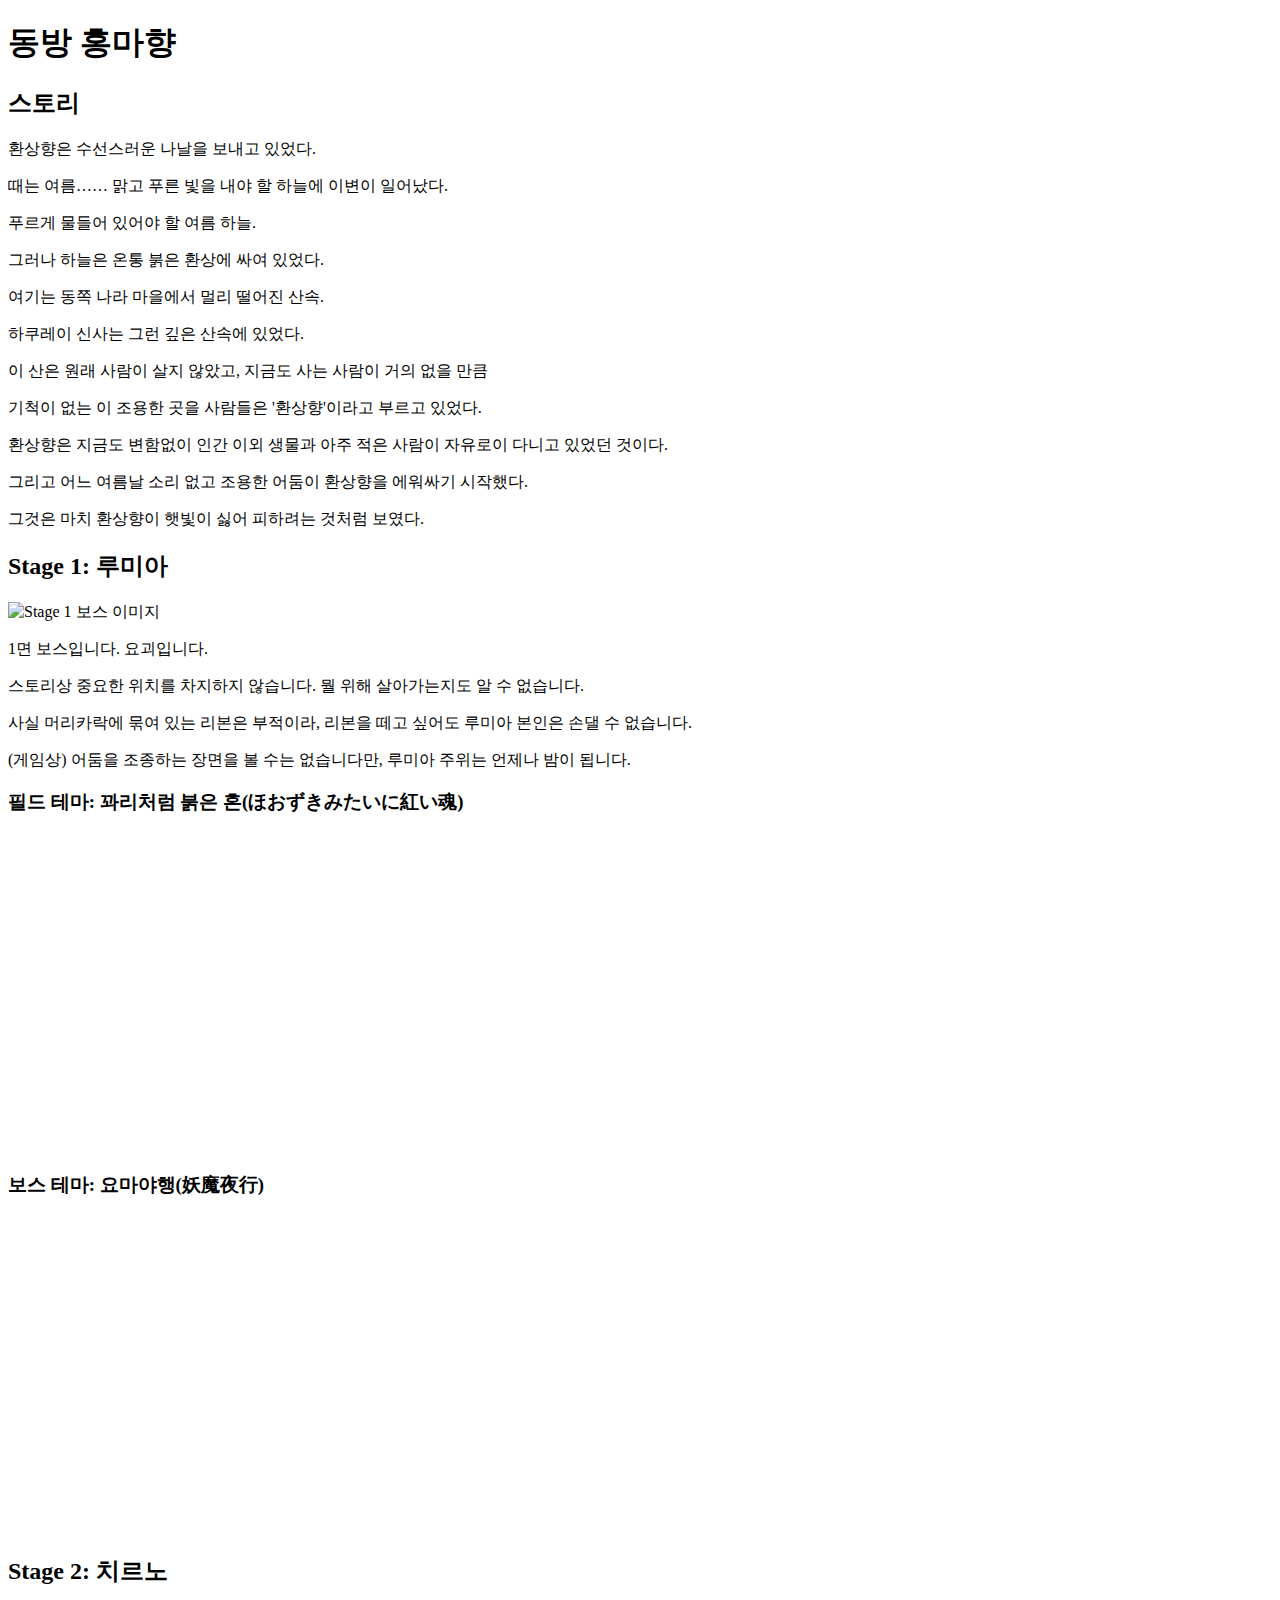
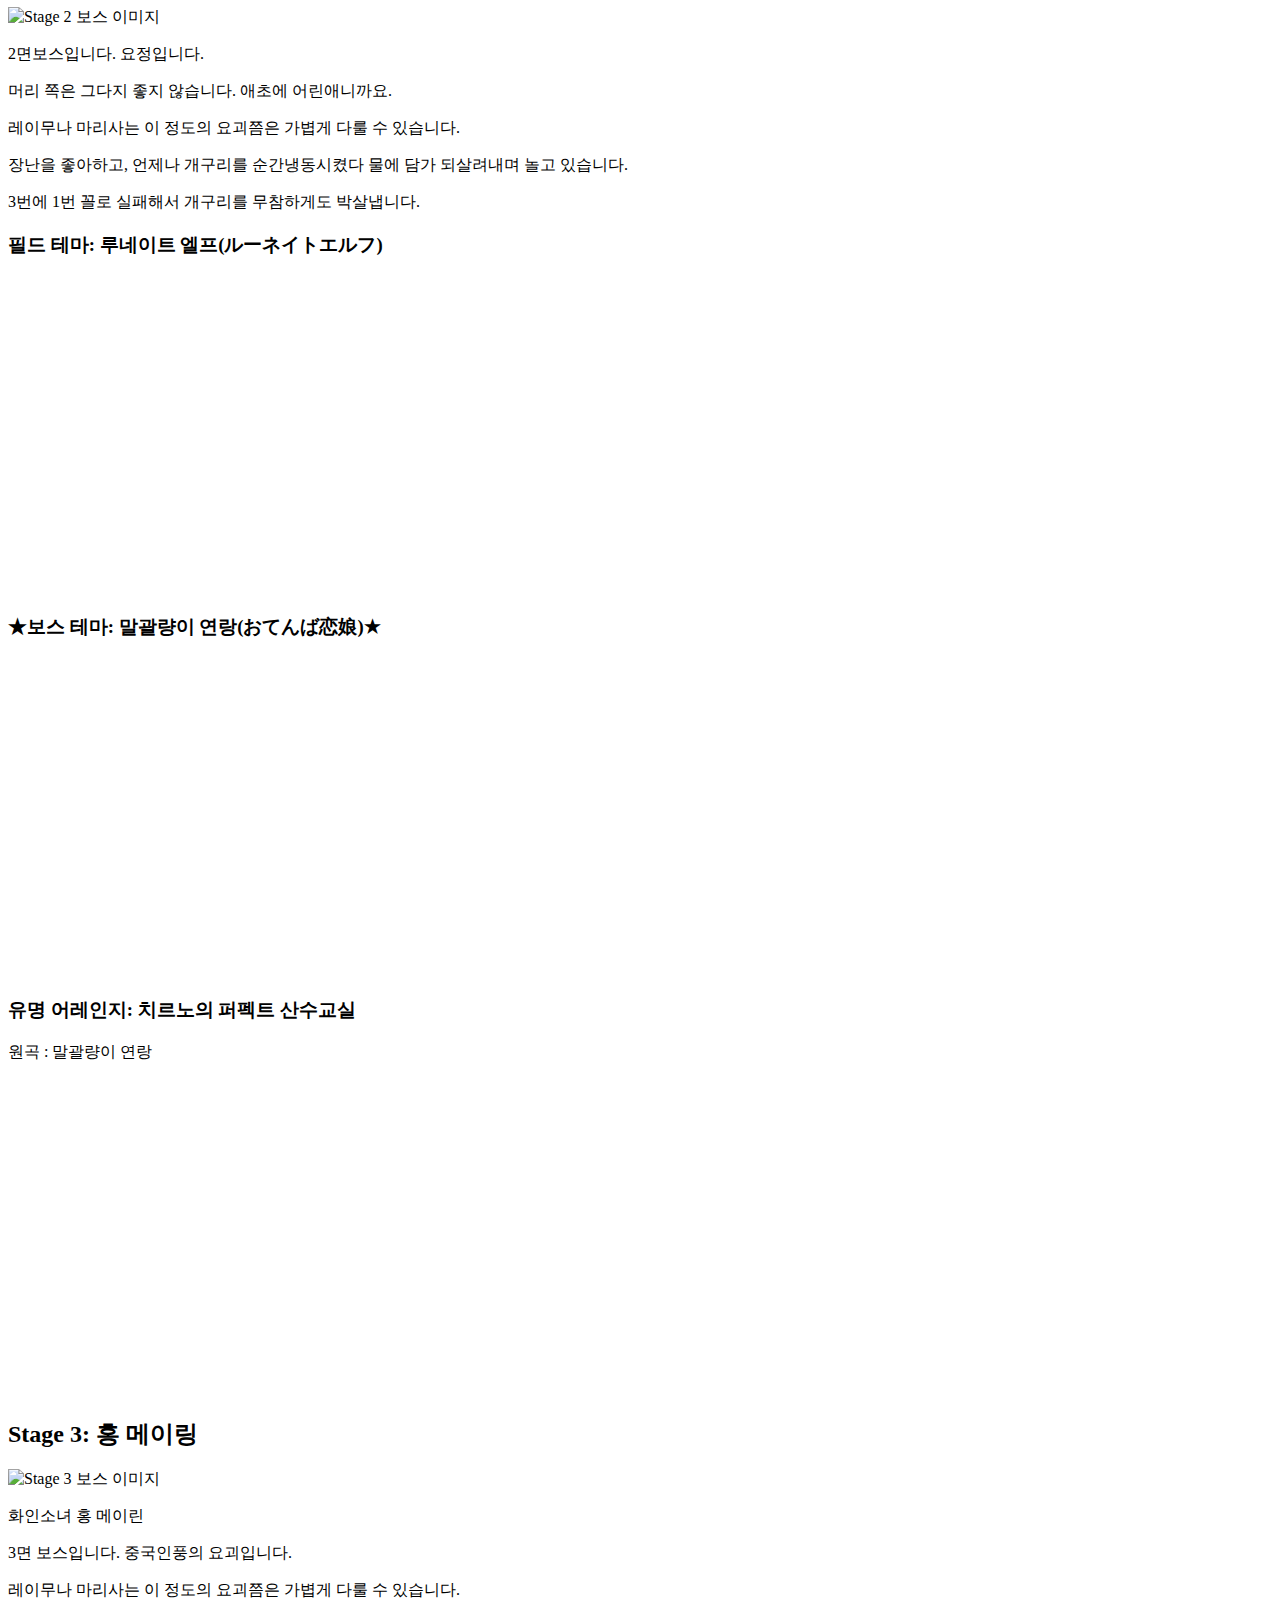
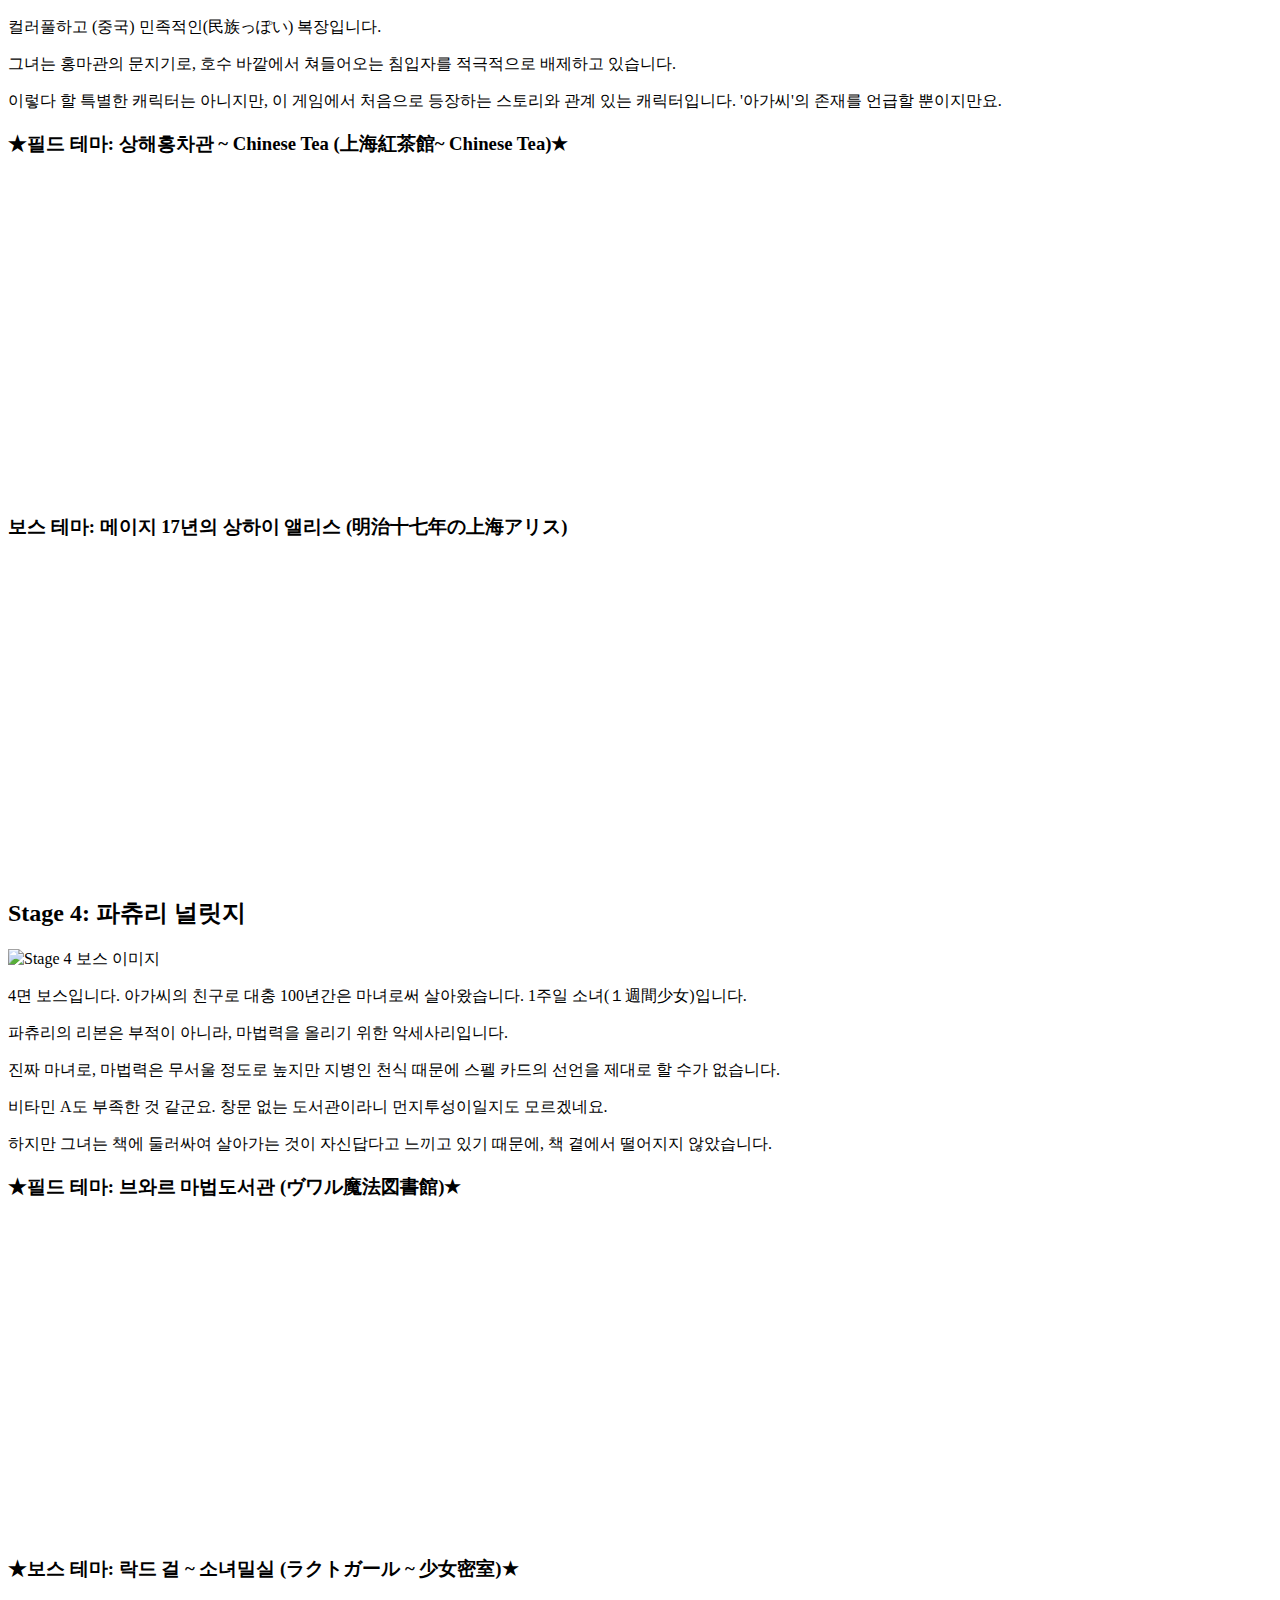
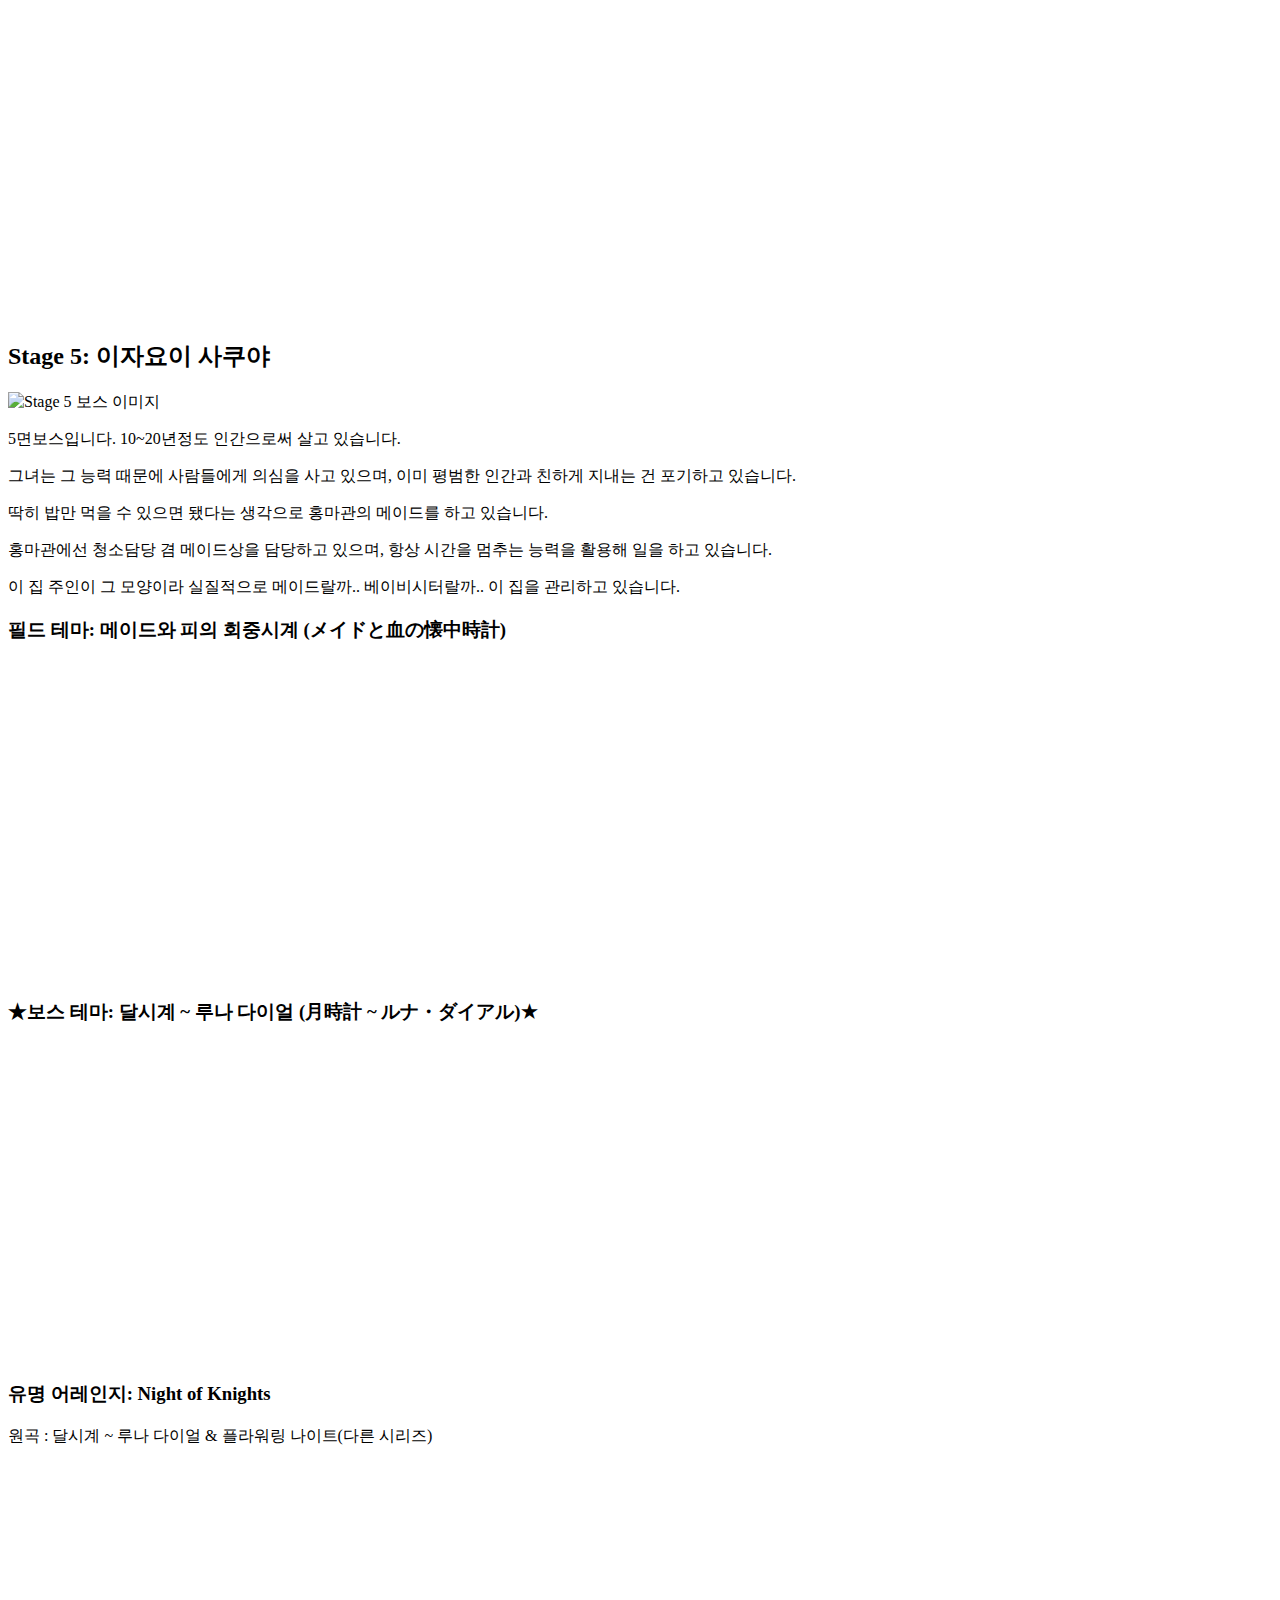
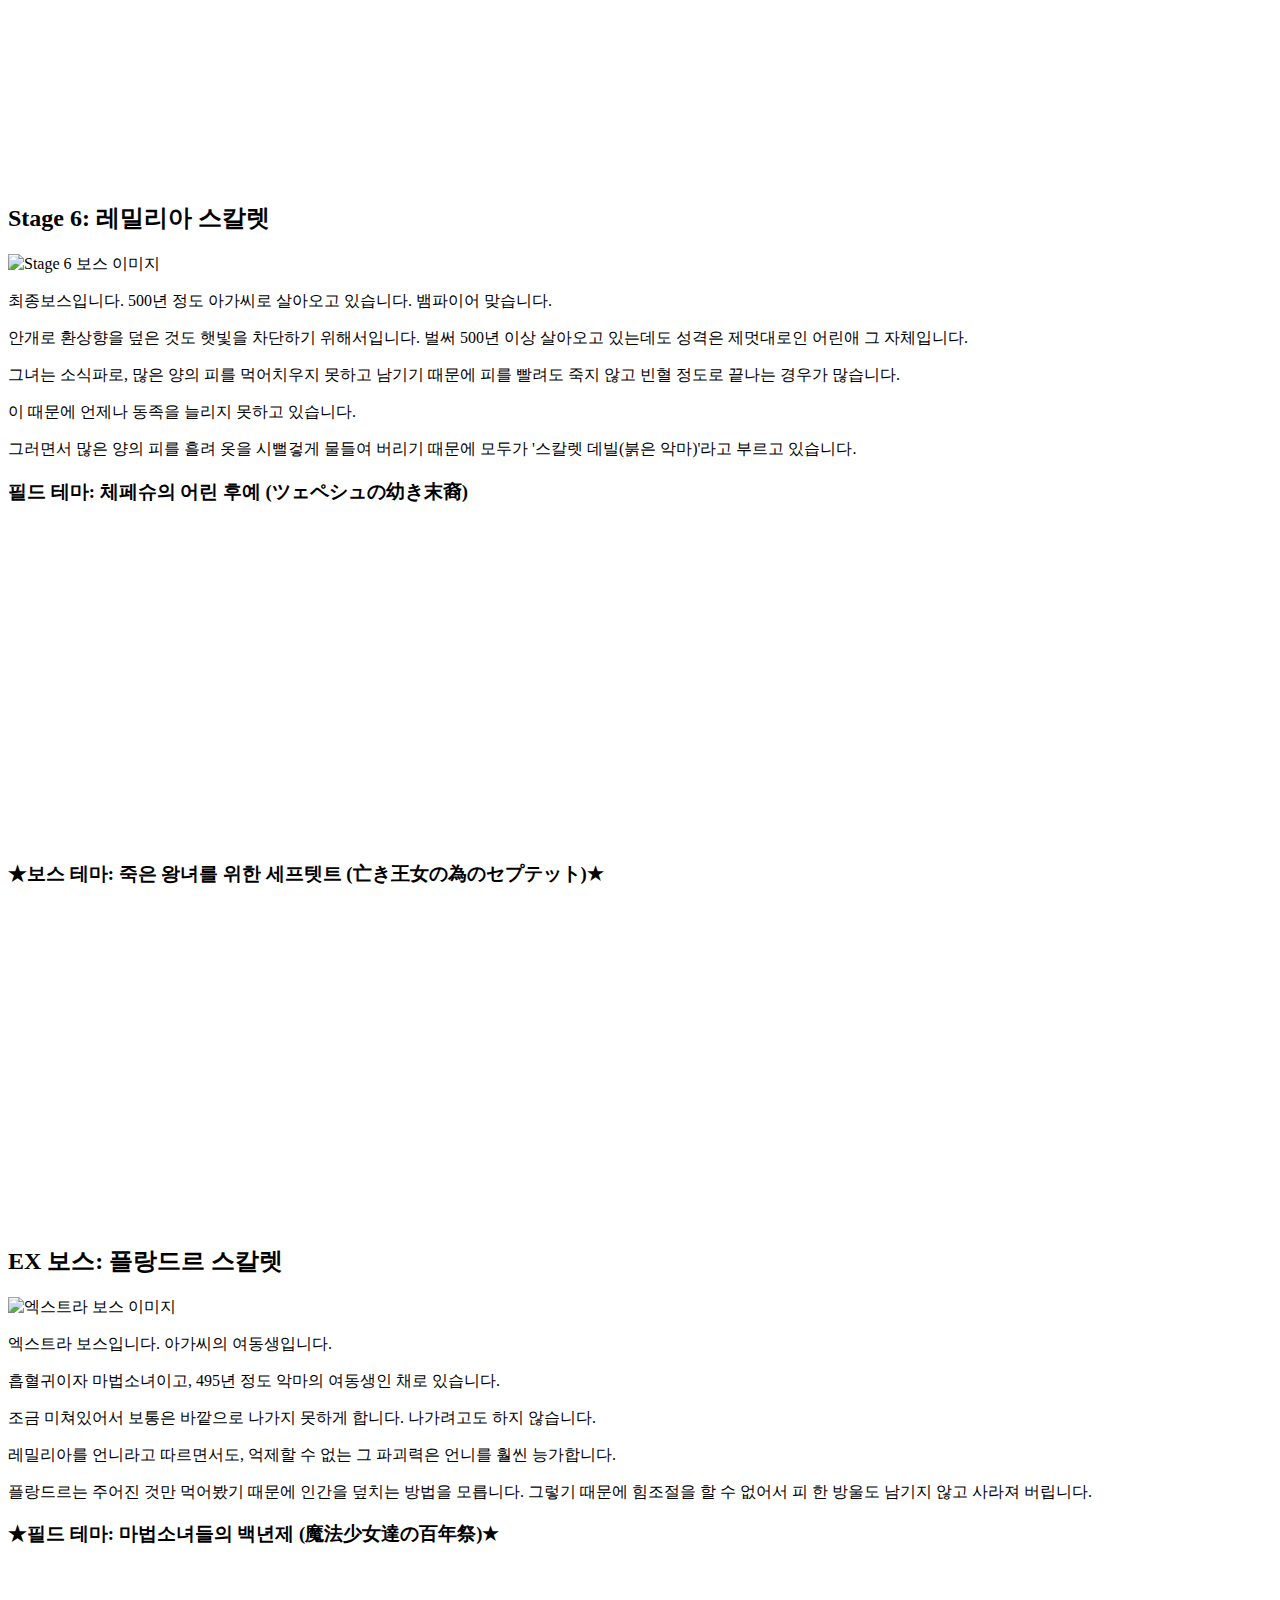
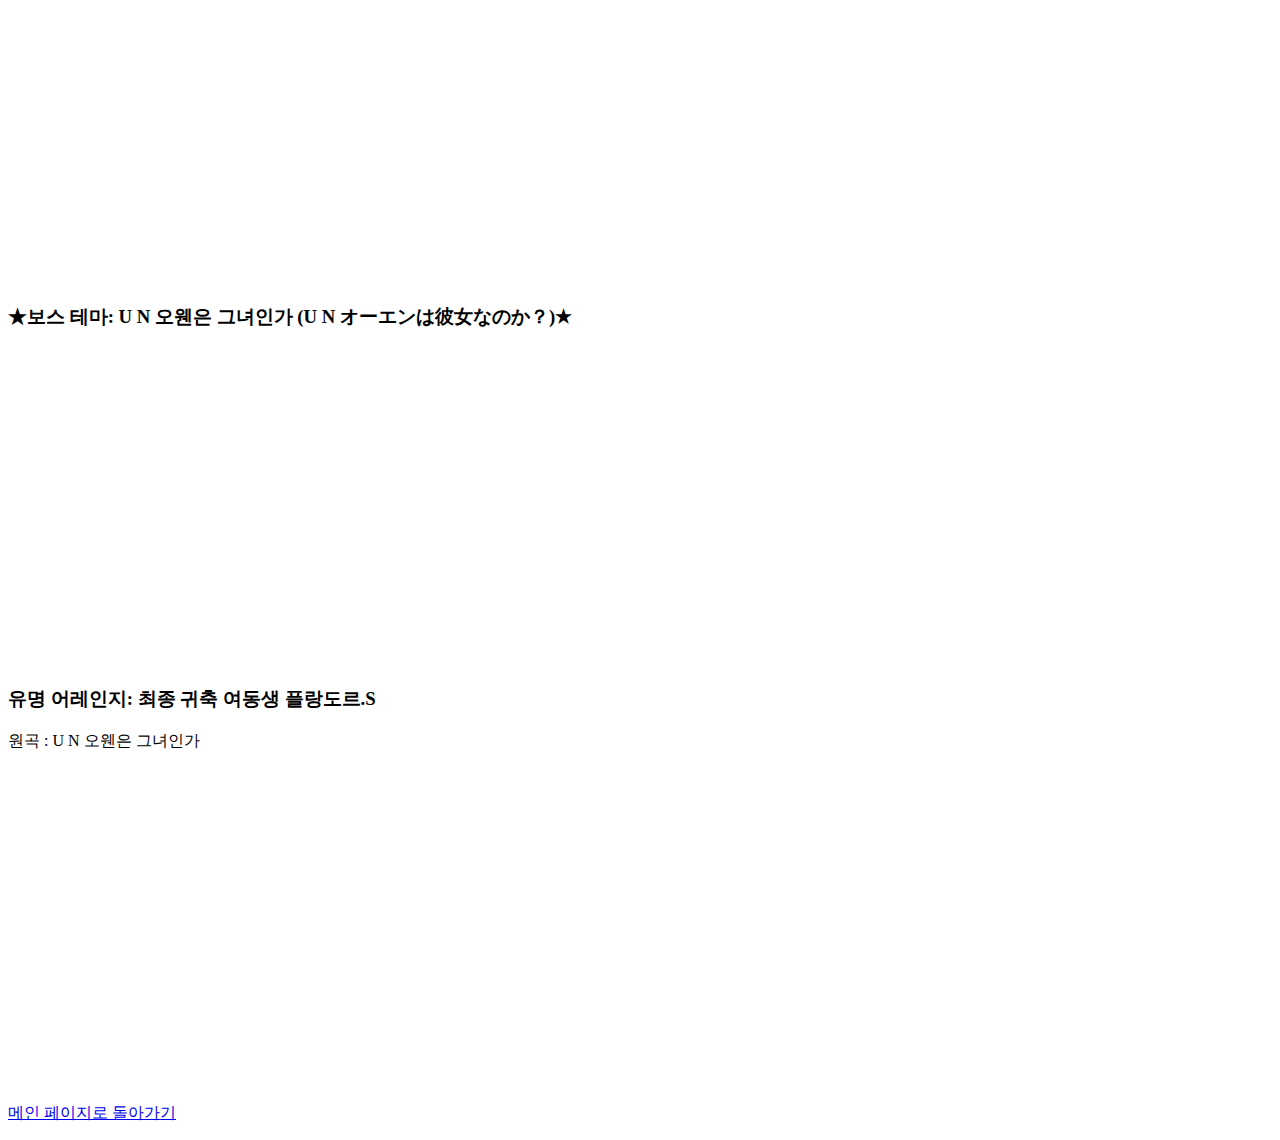
==== koumakyou.html @ b9afb9e7 "Add files via upload" ====
<!DOCTYPE html>
<html lang="en">

<head>
    <meta charset="UTF-8">
    <meta name="viewport" content="width=device-width, initial-scale=1.0">
    <title>동방 홍마향</title>
    <link rel="stylesheet" href="css/styles.css">
</head>

<body>
    <header>
        <h1>동방 홍마향</h1>
        <h2>스토리</h2>

        <p>환상향은 수선스러운 나날을 보내고 있었다.</p>
        <p>때는 여름…… 맑고 푸른 빛을 내야 할 하늘에 이변이 일어났다.</p>

        <p>푸르게 물들어 있어야 할 여름 하늘.</p>
        <p>그러나 하늘은 온통 붉은 환상에 싸여 있었다.</p>

        <p>여기는 동쪽 나라 마을에서 멀리 떨어진 산속.</p>
        <p>하쿠레이 신사는 그런 깊은 산속에 있었다.</p>

        <p>이 산은 원래 사람이 살지 않았고, 지금도 사는 사람이 거의 없을 만큼</p>
        <p>기척이 없는 이 조용한 곳을 사람들은 '환상향'이라고 부르고 있었다.</p>
        <p>환상향은 지금도 변함없이 인간 이외 생물과 아주 적은 사람이 자유로이 다니고 있었던 것이다.</p>

        <p>그리고 어느 여름날 소리 없고 조용한 어둠이 환상향을 에워싸기 시작했다.</p>
        <p>그것은 마치 환상향이 햇빛이 싫어 피하려는 것처럼 보였다.</p>

    </header>

    <main>
        <section class="stage">
            <h2>Stage 1: 루미아</h2>
            <img src="https://i.namu.wiki/i/iyrO9ly16Rt7S40Al_YtOZpcJdPgnrt2a3PyuW18oEs7rmo2998nv98sXax2JFC3wwIoSrJ6VqzP-00jygW69Q.webp"
                alt="Stage 1 보스 이미지" class="boss-image big">
            <p>1면 보스입니다. 요괴입니다.</p>
            <p>스토리상 중요한 위치를 차지하지 않습니다. 뭘 위해 살아가는지도 알 수 없습니다.</p>
            <p>사실 머리카락에 묶여 있는 리본은 부적이라, 리본을 떼고 싶어도 루미아 본인은 손댈 수 없습니다.</p>
            <p>(게임상) 어둠을 조종하는 장면을 볼 수는 없습니다만, 루미아 주위는 언제나 밤이 됩니다.</p>
            <h3>필드 테마: 꽈리처럼 붉은 혼(ほおずきみたいに紅い魂)</h3>
            <iframe width="560" height="315" src="https://www.youtube.com/embed/8rwopP3T3Ek?si=T8kAgIY7myQLnzCR"
                frameborder="0" allowfullscreen></iframe>

            <h3>보스 테마: 요마야행(妖魔夜行)</h3>
            <iframe width="560" height="315" src="https://www.youtube.com/embed/k-lniUPgtvM?si=zq0af4tVGo5C0vB6"
                frameborder="0" allowfullscreen></iframe>
        </section>

        <section class="stage">
            <h2>Stage 2: 치르노</h2>
            <img src="https://i.namu.wiki/i/S3Vk7hIRfxeaYV7eVAuGaZINbfvsu00w4ZQKrCRbov1H3MOFHRcLV4B2s6jnZ-ShRhBaY6qZcXhQ0o5PPqNIiJ1XdiZo-RcmBtg4OkZV8vmJ1k9ha_eqI5j2MBMkUQHpAM41fXvKuvA9FMM1QfPfmg.webp"
                alt="Stage 2 보스 이미지" class="boss-image medium">
            <p>2면보스입니다. 요정입니다.</p>
            <p>머리 쪽은 그다지 좋지 않습니다. 애초에 어린애니까요. </p>
            <p>레이무나 마리사는 이 정도의 요괴쯤은 가볍게 다룰 수 있습니다. </p>
            <p>장난을 좋아하고, 언제나 개구리를 순간냉동시켰다 물에 담가 되살려내며 놀고 있습니다.</p>
            <p>3번에 1번 꼴로 실패해서 개구리를 무참하게도 박살냅니다.</p>
            <h3>필드 테마: 루네이트 엘프(ルーネイトエルフ)</h3>
            <iframe width="560" height="315" src="https://www.youtube.com/embed/VASzYTyitRk?si=4CtsAHcwWuoGOlyi"
                frameborder="0" allowfullscreen></iframe>

            <h3 class="recommand">★보스 테마: 말괄량이 연랑(おてんば恋娘)★</h3>
            <iframe width="560" height="315" src="https://www.youtube.com/embed/erAZNfr440A?si=EDDyHfWkRXmmey1I"
                frameborder="0" allowfullscreen></iframe>

            <h3>유명 어레인지: 치르노의 퍼펙트 산수교실</h3>
            <p>원곡 : 말괄량이 연랑</p>
            <iframe width="560" height="315" src="https://www.youtube.com/embed/V_bQNPG2OyE?si=A26rMhE6xKoFjcT2"
                frameborder="0" allowfullscreen></iframe>
        </section>

        <section class="stage">
            <h2>Stage 3: 홍 메이링</h2>
            <img src="https://i.namu.wiki/i/PBloZnkRBKTuR6B8kclA5axsv0fEo7XoDTu93iSED7Kch-kes8PGf76aTNUowyjc0CEpeBsfWlKBQY-SpeNNS3QmtxyXvz08PbGAmSJ_yJ1lJtfGdazwSAcMF3H8ZT1hIm0bjV7CCsjJSoDoQpOxqQ.webp"
                alt="Stage 3 보스 이미지" class="boss-image small">
            <p>화인소녀 홍 메이린</p>
            <p>3면 보스입니다. 중국인풍의 요괴입니다. </p>
            <p>레이무나 마리사는 이 정도의 요괴쯤은 가볍게 다룰 수 있습니다. </p>
            <p>컬러풀하고 (중국) 민족적인(民族っぽい) 복장입니다. </p>
            <p>그녀는 홍마관의 문지기로, 호수 바깥에서 쳐들어오는 침입자를 적극적으로 배제하고 있습니다. </p>
            <p>이렇다 할 특별한 캐릭터는 아니지만, 이 게임에서 처음으로 등장하는 스토리와 관계 있는 캐릭터입니다. '아가씨'의 존재를 언급할 뿐이지만요.</p>

            <h3 class="recommand">★필드 테마: 상해홍차관 ~ Chinese Tea (上海紅茶館~ Chinese Tea)★</h3>
            <iframe width="560" height="315" src="https://www.youtube.com/embed/OYuJd6nmVqA?si=9CL_k-oU9Vhw-n-3"
                frameborder="0" allowfullscreen></iframe>

            <h3>보스 테마: 메이지 17년의 상하이 앨리스 (明治十七年の上海アリス)</h3>
            <iframe width="560" height="315" src="https://www.youtube.com/embed/2NRg1kFjl4o?si=SXfOJMnKnWUmBDYq"
                frameborder="0" allowfullscreen></iframe>
        </section>

        <section class="stage">
            <h2>Stage 4: 파츄리 널릿지</h2>
            <img src="https://i.namu.wiki/i/kenlxntyW_eclSkVFicm8tH2nKXUCCJc4anuPV2yEFFNQiTKKtDRFldeoWPOGa2OGKnPDsdtVcqiIkwH_EIVEQevCBO5oLTHkdDT-sYfXB1Pxp_7EPFW06dyqjYV7QgKr79-jStGCah4tpKqJt-TQA.webp"
                alt="Stage 4 보스 이미지" class="boss-image small">
            <p>4면 보스입니다. 아가씨의 친구로 대충 100년간은 마녀로써 살아왔습니다. 1주일 소녀(１週間少女)입니다.</p>
            <p>파츄리의 리본은 부적이 아니라, 마법력을 올리기 위한 악세사리입니다.</p>
            <p>진짜 마녀로, 마법력은 무서울 정도로 높지만 지병인 천식 때문에 스펠 카드의 선언을 제대로 할 수가 없습니다. </p>
            <p>비타민 A도 부족한 것 같군요. 창문 없는 도서관이라니 먼지투성이일지도 모르겠네요. </p>
            <p>하지만 그녀는 책에 둘러싸여 살아가는 것이 자신답다고 느끼고 있기 때문에, 책 곁에서 떨어지지 않았습니다.</p>

            <h3 class="recommand">★필드 테마: 브와르 마법도서관 (ヴワル魔法図書館)★</h3>
            <iframe width="560" height="315" src="https://www.youtube.com/embed/O858efqObCQ?si=d-6KReIH15oAeYkm"
                frameborder="0" allowfullscreen></iframe>

            <h3 class="recommand">★보스 테마: 락드 걸 ~ 소녀밀실 (ラクトガール ~ 少女密室)★</h3>
            <iframe width="560" height="315" src="https://www.youtube.com/embed/RznDNCCo35w?si=m_yOR_KCTaRYUijx"
                frameborder="0" allowfullscreen></iframe>
        </section>

        <section class="stage">
            <h2>Stage 5: 이자요이 사쿠야</h2>
            <img src="https://i.namu.wiki/i/_1BpkR-25lDLgg7Qb6CmedoYcyMqSZs9_k0FsTeQ1hEDAnx5WEg8SZo-WegQrK3_qS60Wi-dFRPZ7CxM10ADDO55pwmySk3QaGpKDM5VOe_xpNThXLoaEVGH6yTWDddLyg-6IAXfIfkK29TsKowoNQ.webp"
                alt="Stage 5 보스 이미지" class="boss-image small">
            <p>5면보스입니다. 10~20년정도 인간으로써 살고 있습니다.</p>
            <p>그녀는 그 능력 때문에 사람들에게 의심을 사고 있으며, 이미 평범한 인간과 친하게 지내는 건 포기하고 있습니다. </p>
            <p>딱히 밥만 먹을 수 있으면 됐다는 생각으로 홍마관의 메이드를 하고 있습니다.</p>
            <p>홍마관에선 청소담당 겸 메이드상을 담당하고 있으며, 항상 시간을 멈추는 능력을 활용해 일을 하고 있습니다. </p>
            <p>이 집 주인이 그 모양이라 실질적으로 메이드랄까.. 베이비시터랄까.. 이 집을 관리하고 있습니다.</p>

            <h3>필드 테마: 메이드와 피의 회중시계 (メイドと血の懐中時計)</h3>
            <iframe width="560" height="315" src="https://www.youtube.com/embed/Y2wlmTZRcjM?si=Eg6CdgZKhOocuKzj"
                frameborder="0" allowfullscreen></iframe>

            <h3 class="recommand">★보스 테마: 달시계 ~ 루나 다이얼 (月時計 ~ ルナ・ダイアル)★</h3>
            <iframe width="560" height="315" src="https://www.youtube.com/embed/-liqByURBHc?si=6Pn09gEG13AQ1Q3_"
                frameborder="0" allowfullscreen></iframe>

            <h3>유명 어레인지: Night of Knights</h3>
            <p>원곡 : 달시계 ~ 루나 다이얼 & 플라워링 나이트(다른 시리즈)</p>
            <iframe width="560" height="315" src="https://www.youtube.com/embed/vS_a8Edde8k?si=EPOrFzupYF_RsjHG"
                frameborder="0" allowfullscreen></iframe>
        </section>

        <section class="stage">
            <h2>Stage 6: 레밀리아 스칼렛</h2>
            <img src="https://i.namu.wiki/i/iZ7LWKVDFTphkhO7q_piwLO7asgclOOGpa1iBZsepFrBwcS__EDHSvmQ5Rdx20cda20HShXB9iOhLofO7UYikPTCa0-D31lCC7PAYdEa5swMJxlR90BddUaJmaWQKmoX7le2hIVFyQPVXMk234USJw.webp"
                alt="Stage 6 보스 이미지" class="boss-image small">
            <p>최종보스입니다. 500년 정도 아가씨로 살아오고 있습니다. 뱀파이어 맞습니다. </p>
            <p>안개로 환상향을 덮은 것도 햇빛을 차단하기 위해서입니다. 벌써 500년 이상 살아오고 있는데도 성격은 제멋대로인 어린애 그 자체입니다. </p>
            <p>그녀는 소식파로, 많은 양의 피를 먹어치우지 못하고 남기기 때문에 피를 빨려도 죽지 않고 빈혈 정도로 끝나는 경우가 많습니다.</p>
            <p>이 때문에 언제나 동족을 늘리지 못하고 있습니다.</p>
            <p>그러면서 많은 양의 피를 흘려 옷을 시뻘겋게 물들여 버리기 때문에 모두가 '스칼렛 데빌(붉은 악마)'라고 부르고 있습니다. </p>

            <h3>필드 테마: 체페슈의 어린 후예 (ツェペシュの幼き末裔)</h3>
            <iframe width="560" height="315" src="https://www.youtube.com/embed/2SIVQ6sKPSA?si=t53Ll_hWIUjy0pCj"
                frameborder="0" allowfullscreen></iframe>

            <h3 class="recommand">★보스 테마: 죽은 왕녀를 위한 세프텟트 (亡き王女の為のセプテット)★</h3>
            <iframe width="560" height="315" src="https://www.youtube.com/embed/fxT2uv8nlV4?si=2p6Cz0uB-XXgnzLm"
                frameborder="0" allowfullscreen></iframe>
        </section>

        <section class="stage">
            <h2>EX 보스: 플랑드르 스칼렛</h2>
            <img src="https://i.namu.wiki/i/jTsjRBG8fLkhok8hpu2GQXsWpx6MpT902PT6CMxzL1uYK0rj9Wc_VHauf8wSG-bnsjG7ro2N6ej8UBz6Cpp6hHo_k_kWPYnHoU-ob4qdgoNz8G65zaDvwY2zrtv3YAE9MCLDASWFWHrWFxeK87Vb7Q.webp"
                alt="엑스트라 보스 이미지" class="boss-image small">
            <p>엑스트라 보스입니다. 아가씨의 여동생입니다. </p>
            <p>흡혈귀이자 마법소녀이고, 495년 정도 악마의 여동생인 채로 있습니다.</p>
            <p>조금 미쳐있어서 보통은 바깥으로 나가지 못하게 합니다. 나가려고도 하지 않습니다.</p>
            <p>레밀리아를 언니라고 따르면서도, 억제할 수 없는 그 파괴력은 언니를 훨씬 능가합니다.</p>
            <p>플랑드르는 주어진 것만 먹어봤기 때문에 인간을 덮치는 방법을 모릅니다. 그렇기 때문에 힘조절을 할 수 없어서 피 한 방울도 남기지 않고 사라져 버립니다. </p>

            <h3 class="recommand">★필드 테마: 마법소녀들의 백년제 (魔法少女達の百年祭)★</h3>
            <iframe width="560" height="315" src="https://www.youtube.com/embed/niYl5qKtoCA?si=775uCnisx606Kl-g"
                frameborder="0" allowfullscreen></iframe>

            <h3 class="recommand">★보스 테마: U N 오웬은 그녀인가 (U N オーエンは彼女なのか？)★</h3>
            <iframe width="560" height="315" src="https://www.youtube.com/embed/jGrgZmu36MA?si=FFdRaQrHd5Pasklf"
                frameborder="0" allowfullscreen></iframe>

            <h3>유명 어레인지: 최종 귀축 여동생 플랑도르.S</h3>
            <p>원곡 : U N 오웬은 그녀인가</p>
            <iframe width="560" height="315" src="https://www.youtube.com/embed/DGAFUiIvgK0?si=ZlVdQmhjOeWxeSRR"
                frameborder="0" allowfullscreen></iframe>
        </section>
    </main>

    <footer>
        <p><a href="index.html">메인 페이지로 돌아가기</a></p>
    </footer>
</body>

</html>
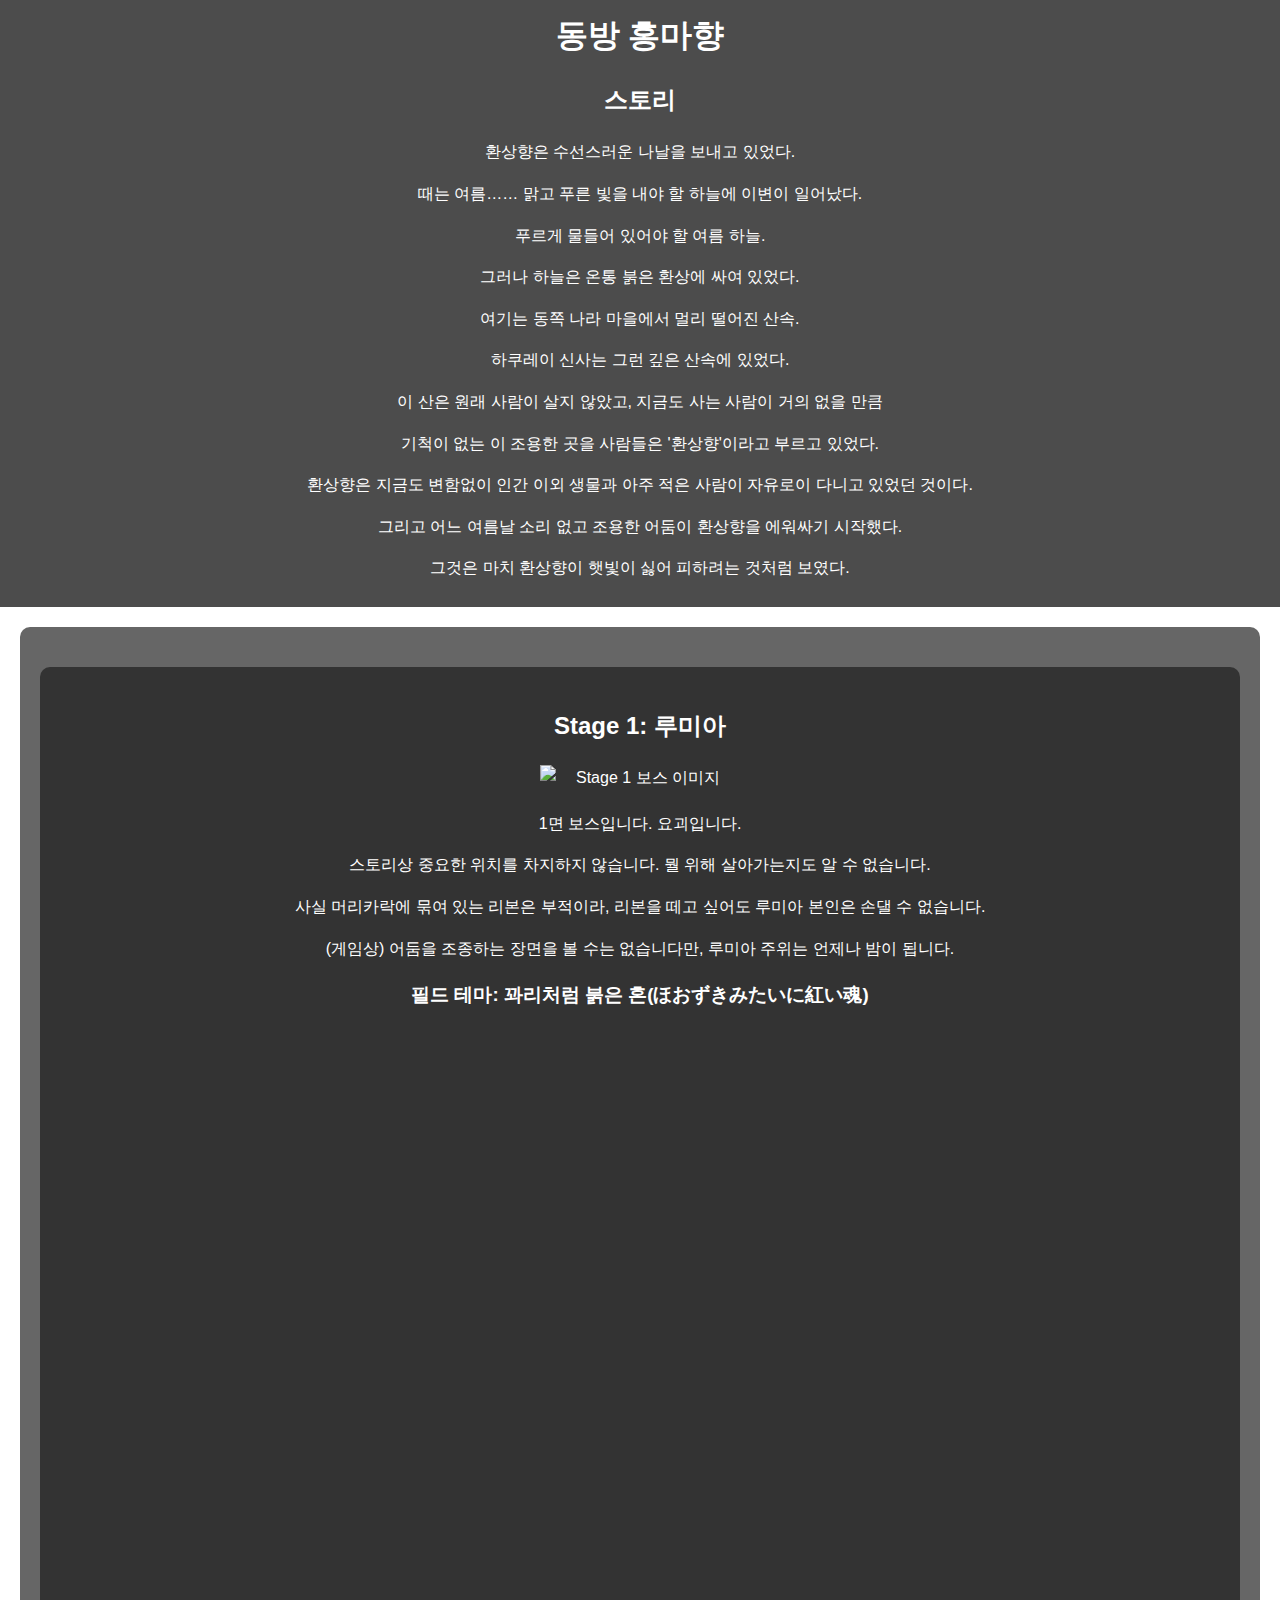
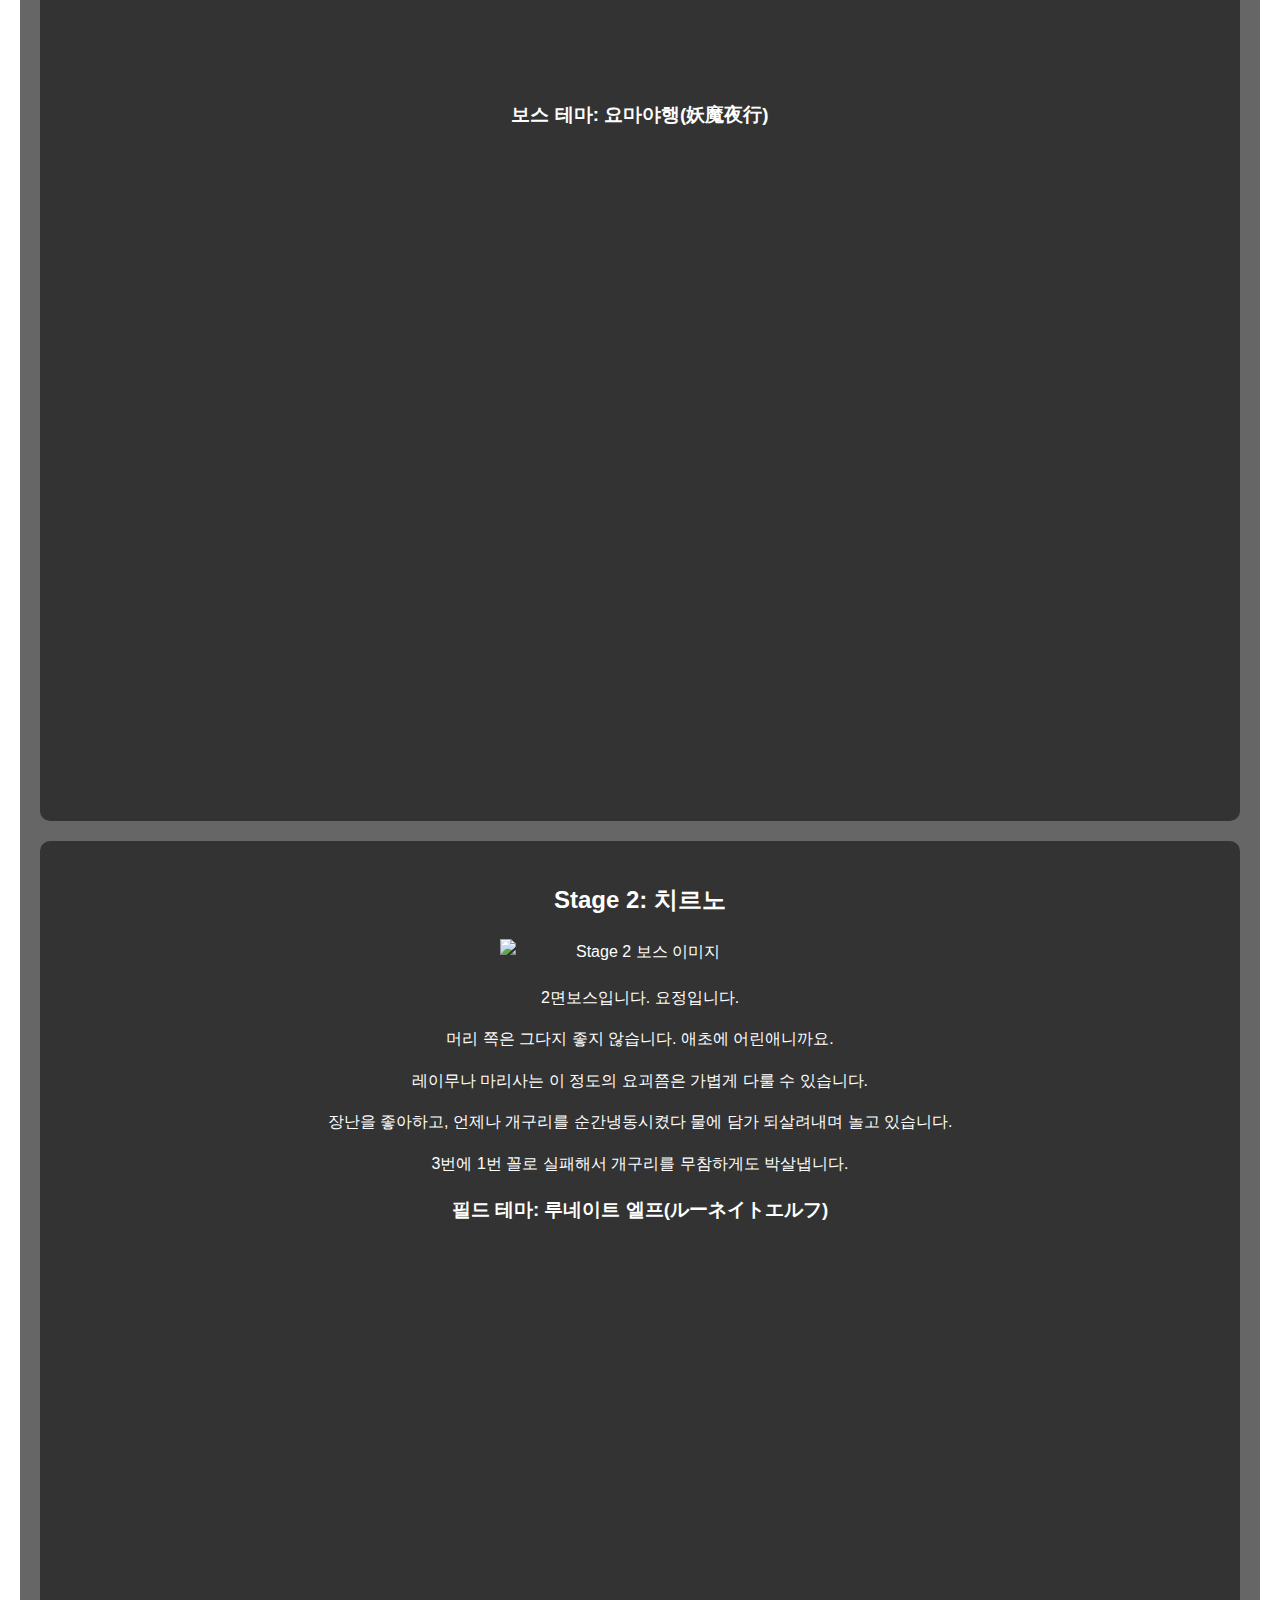
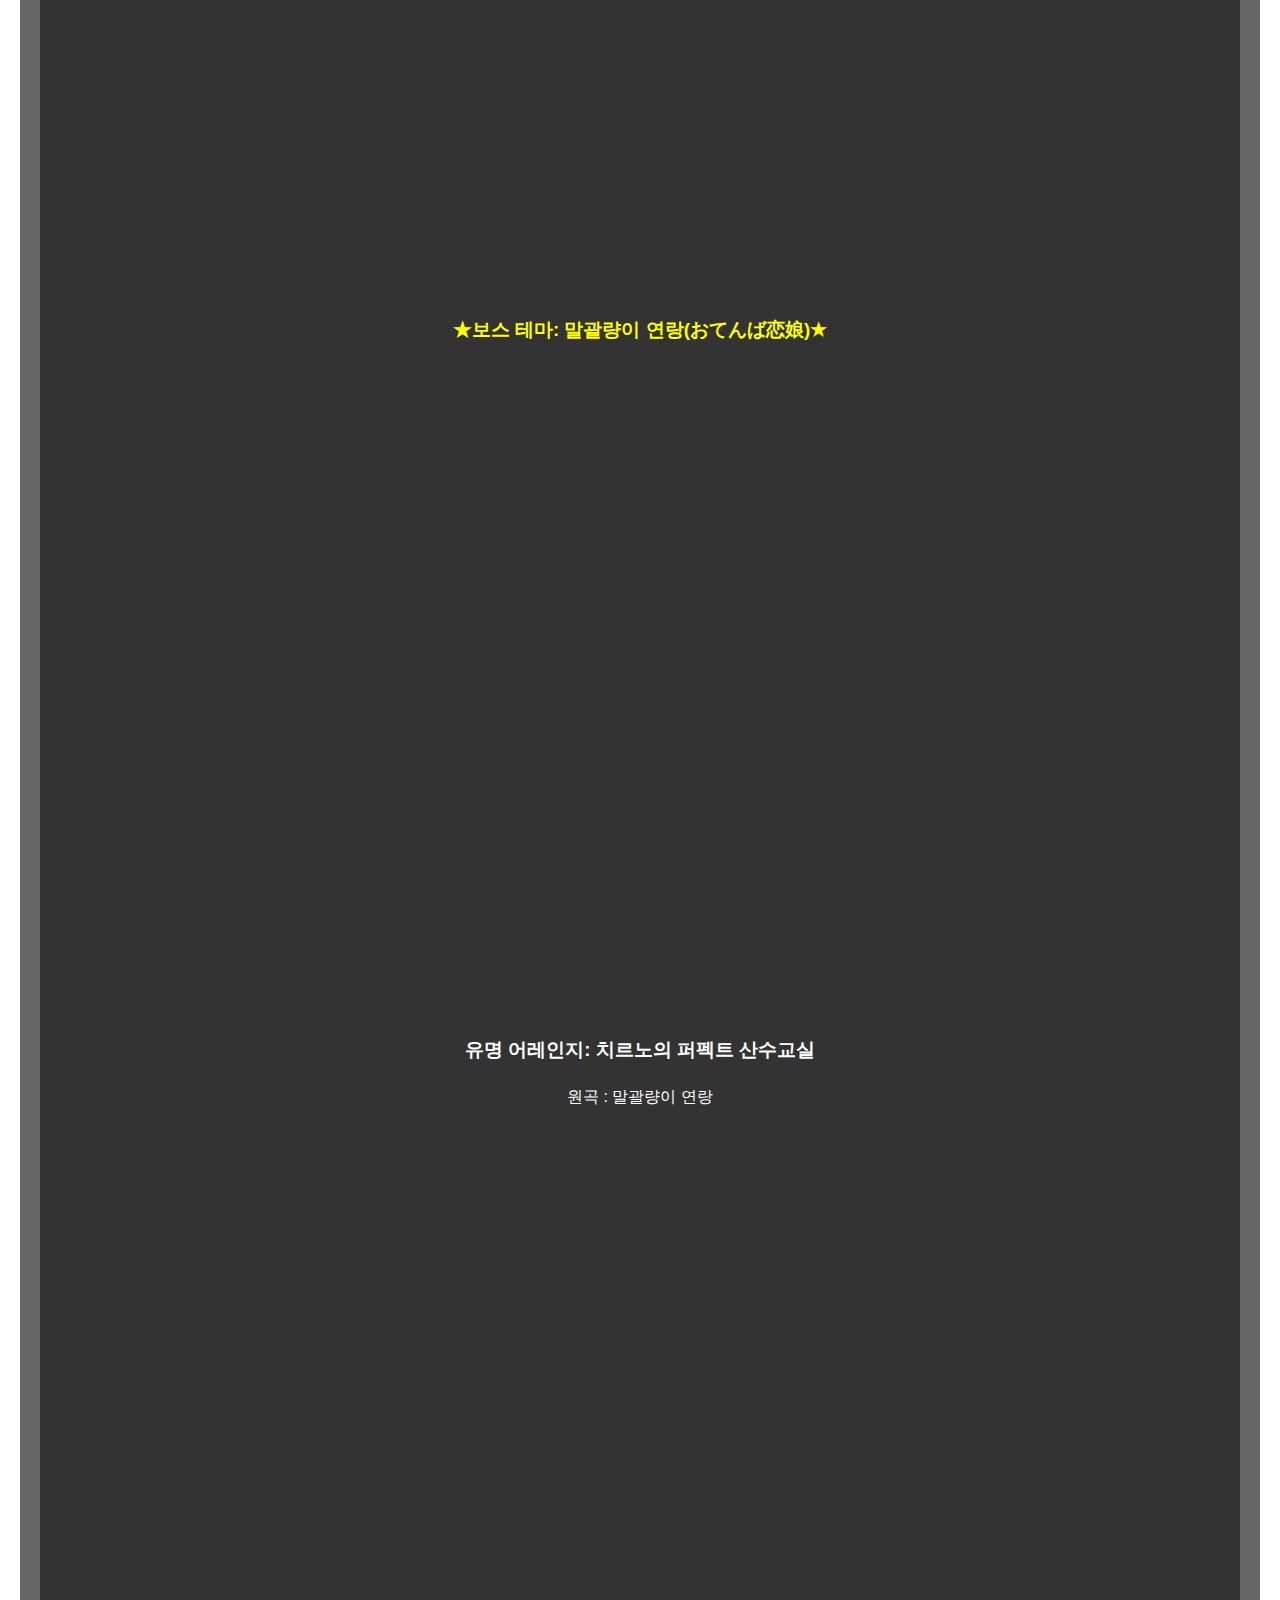
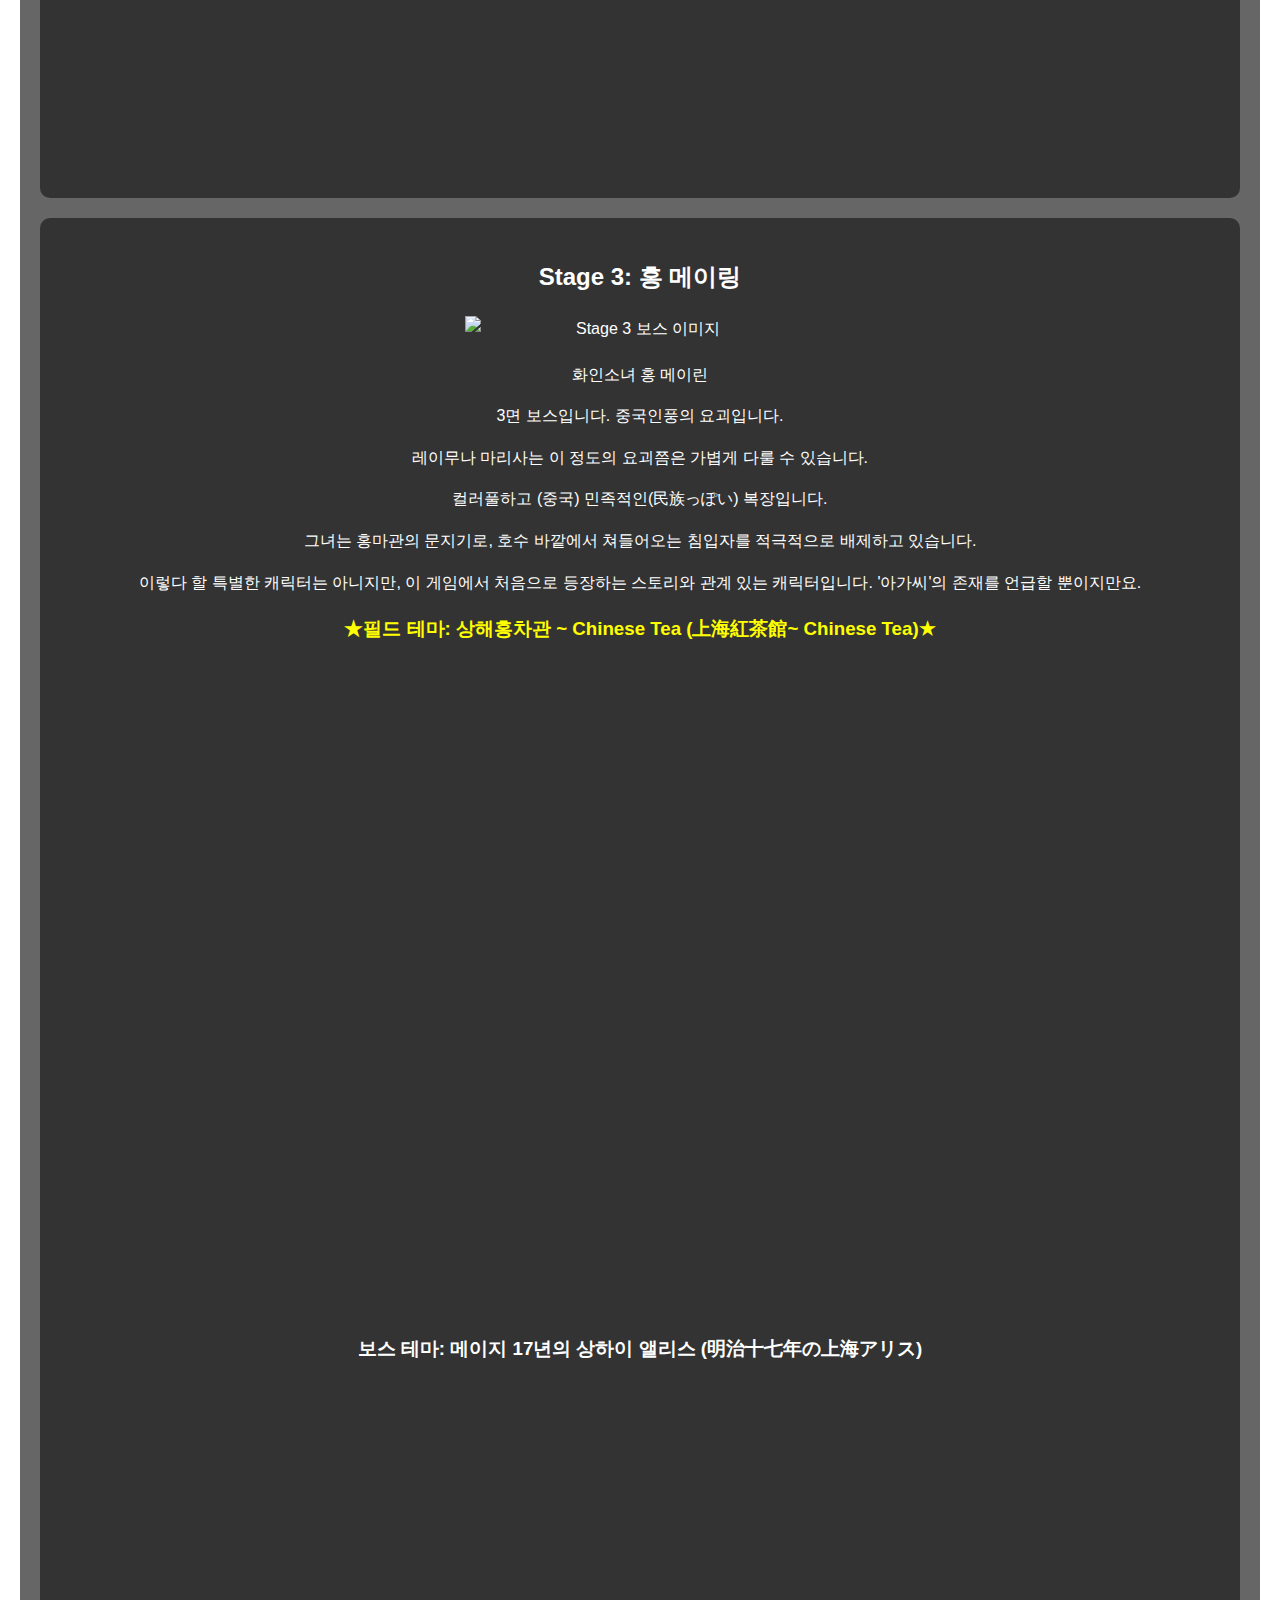
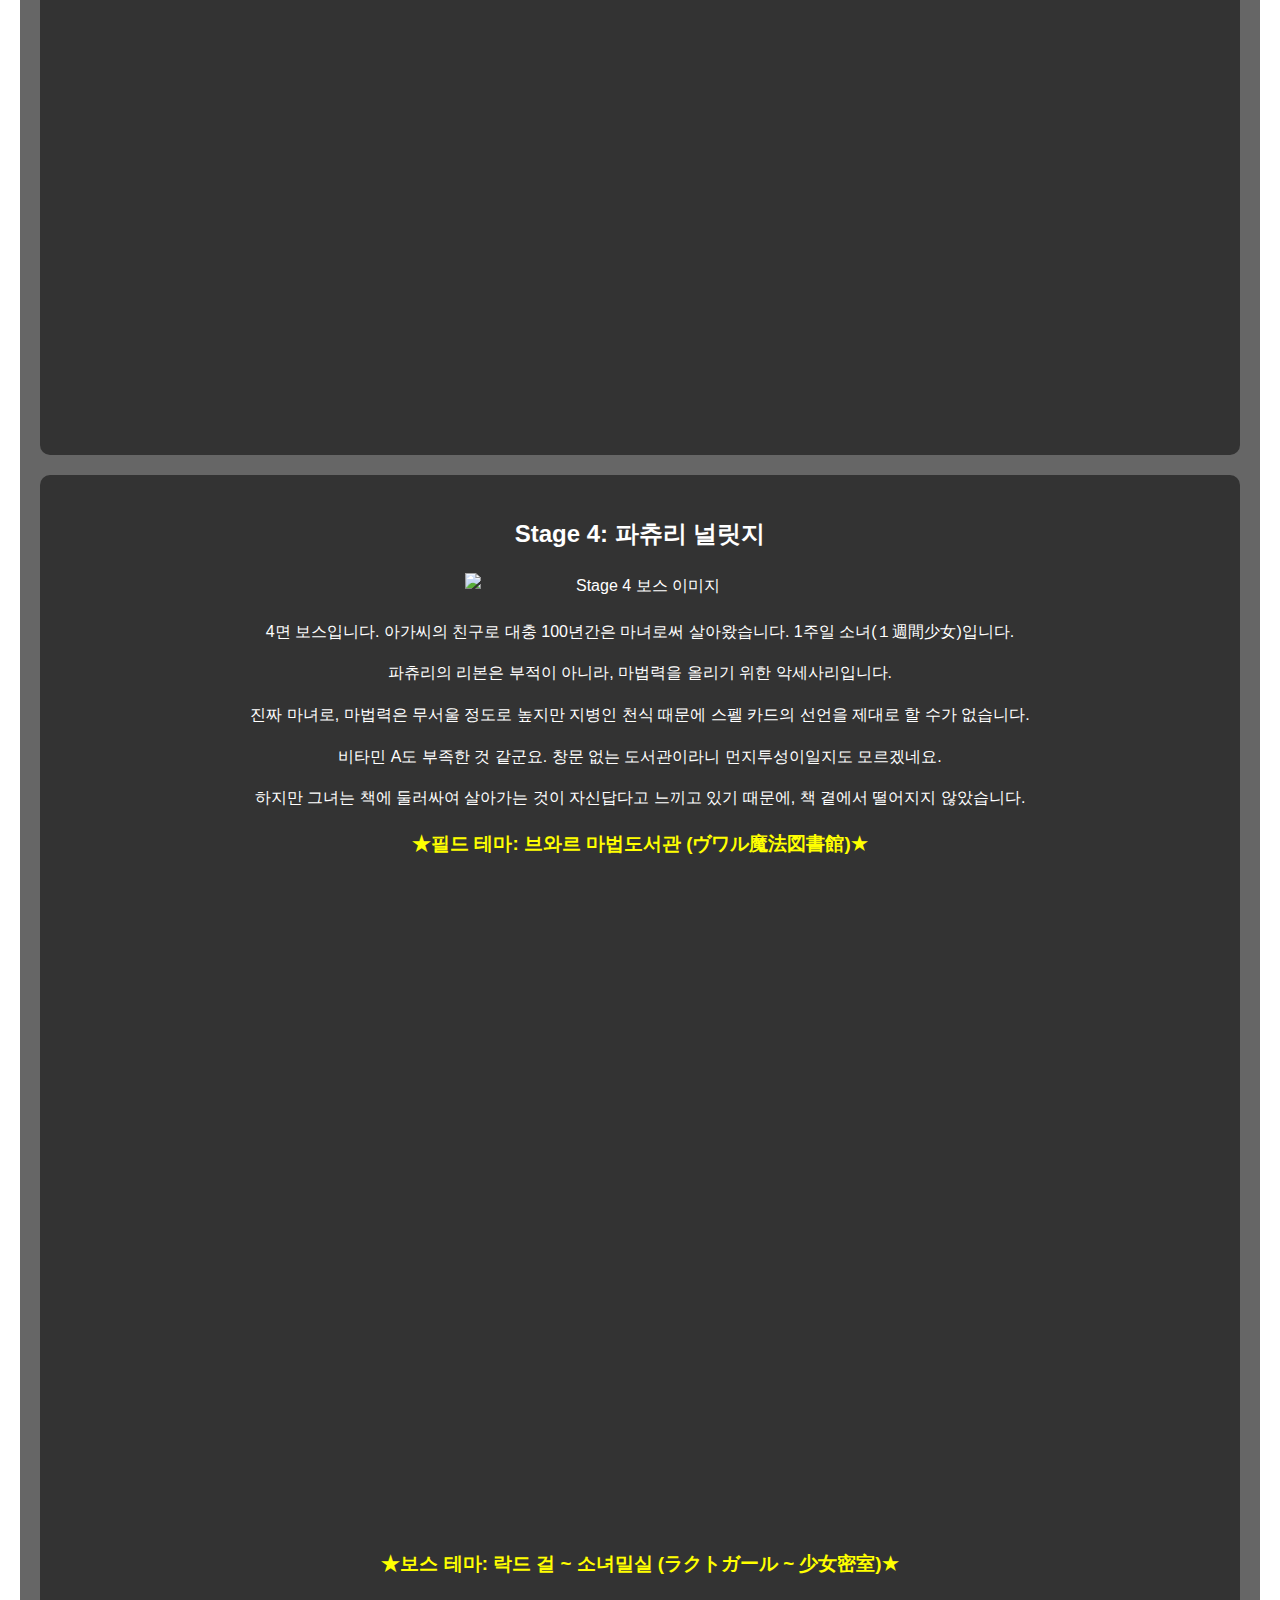
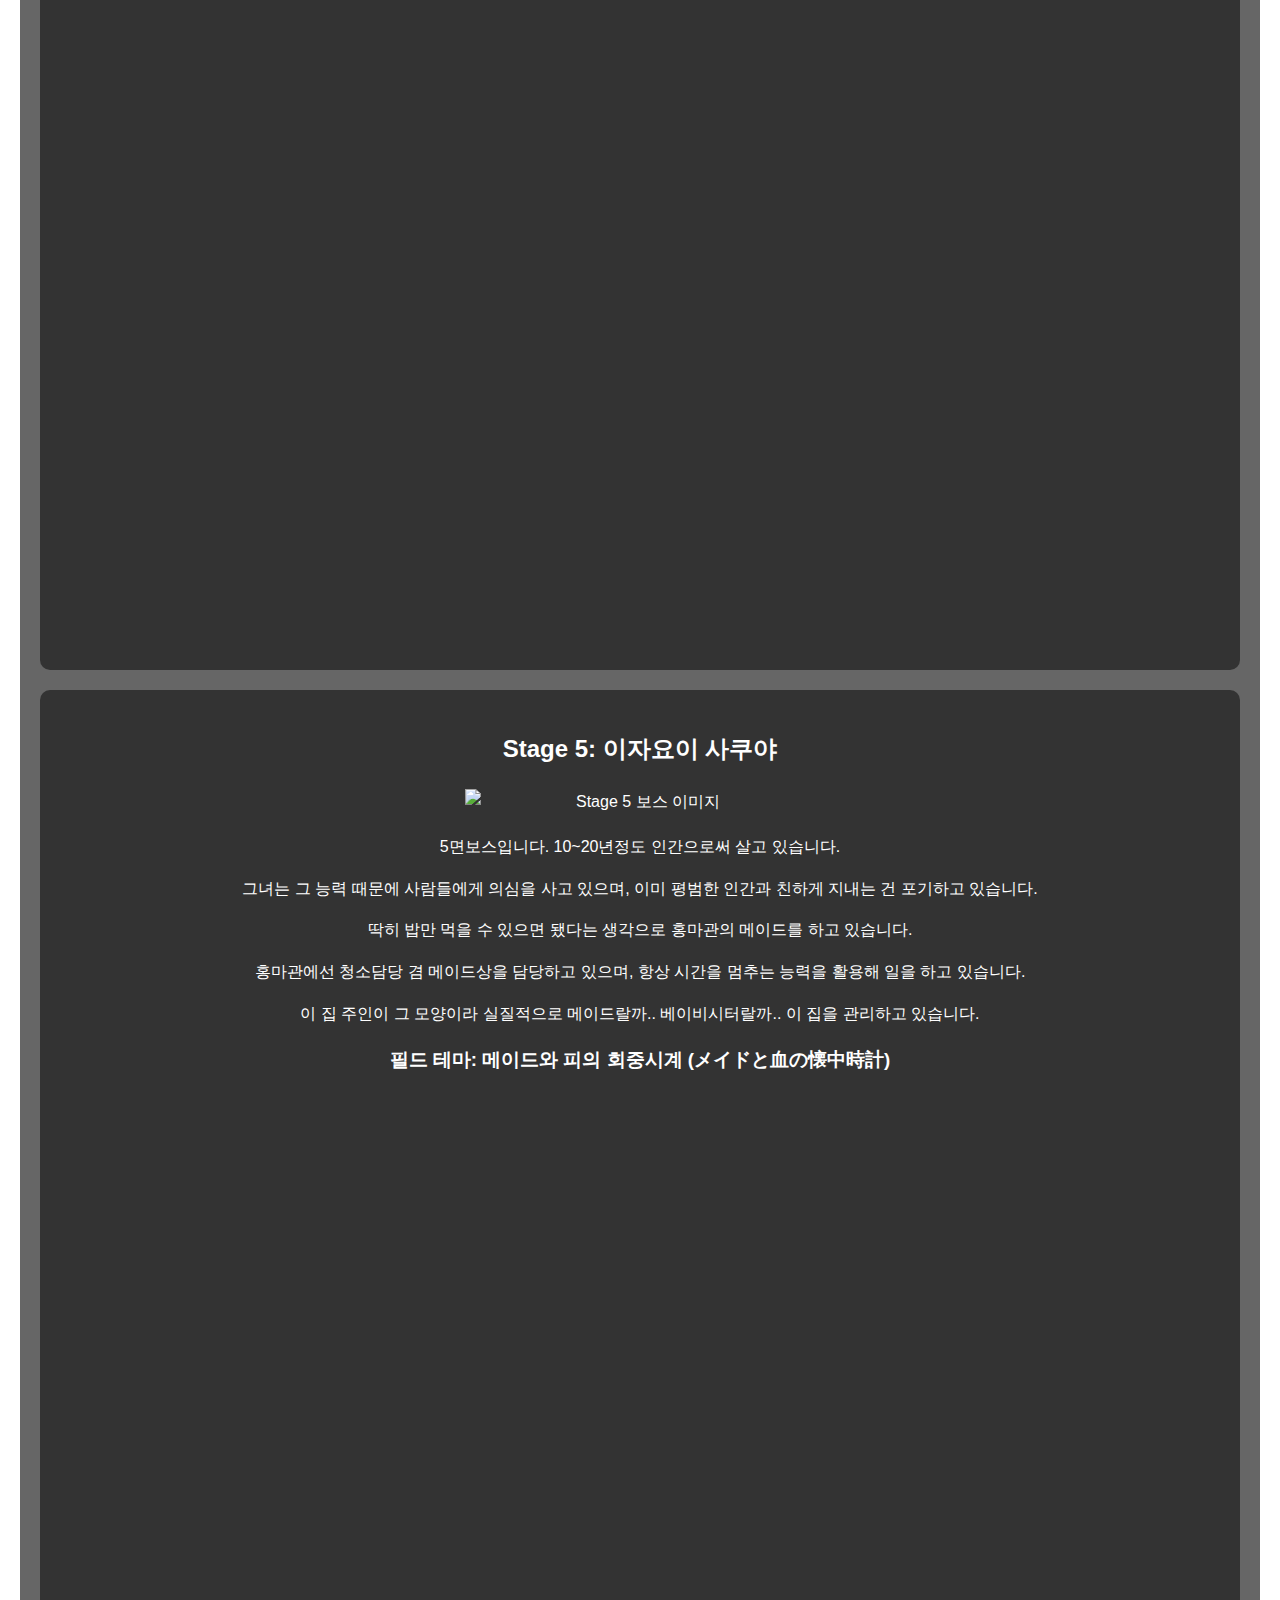
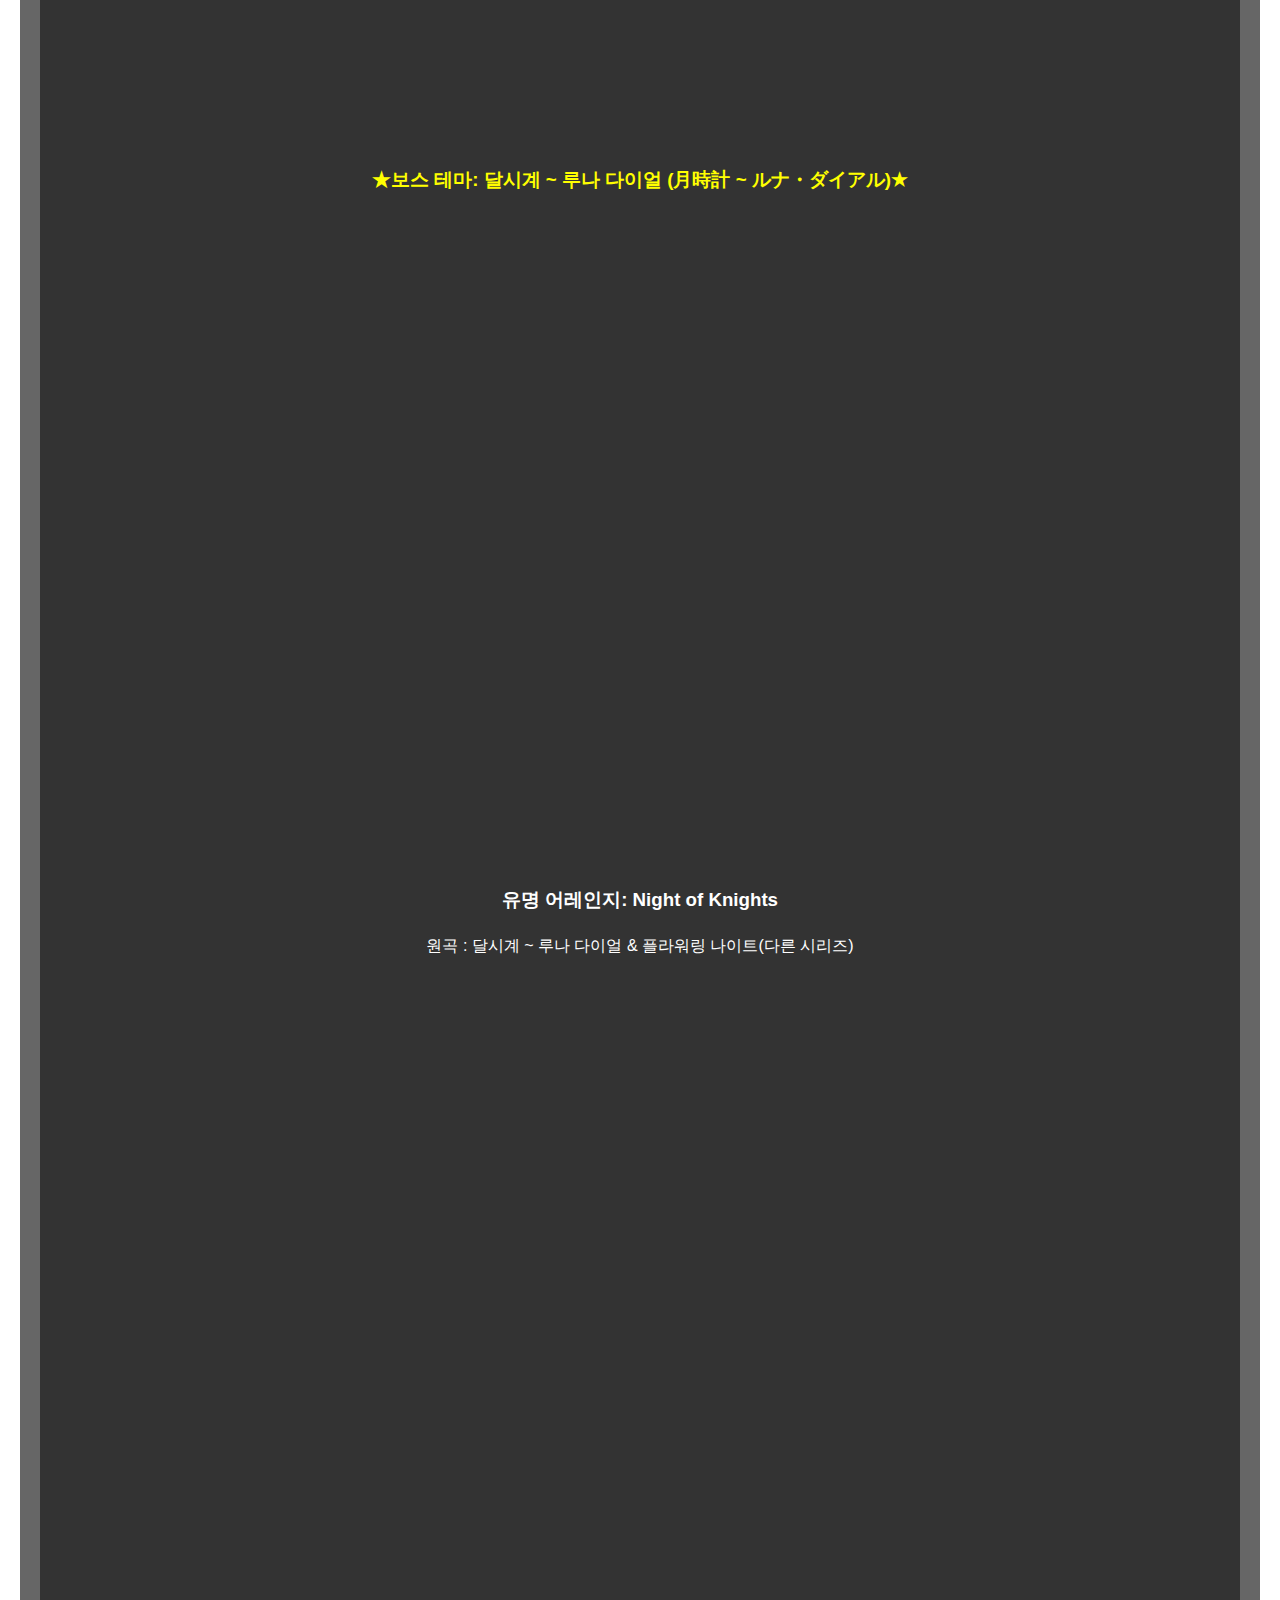
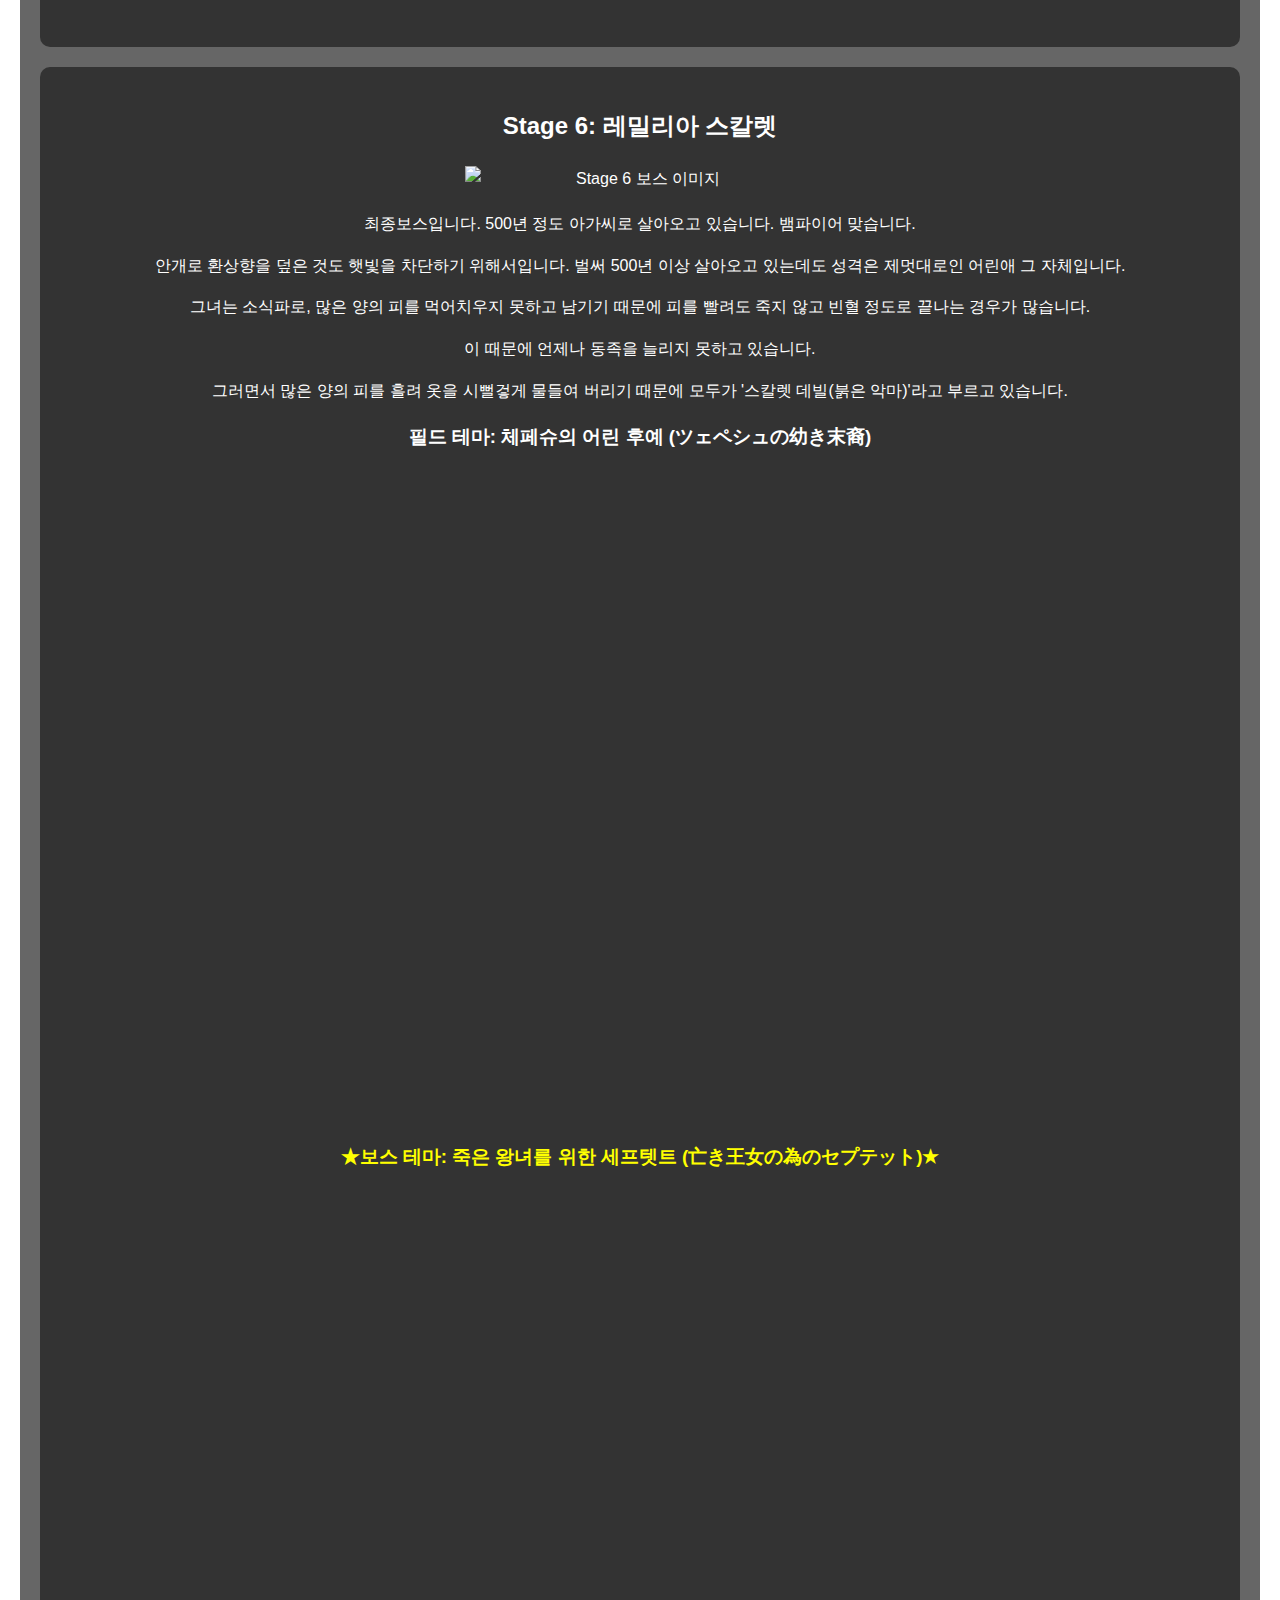
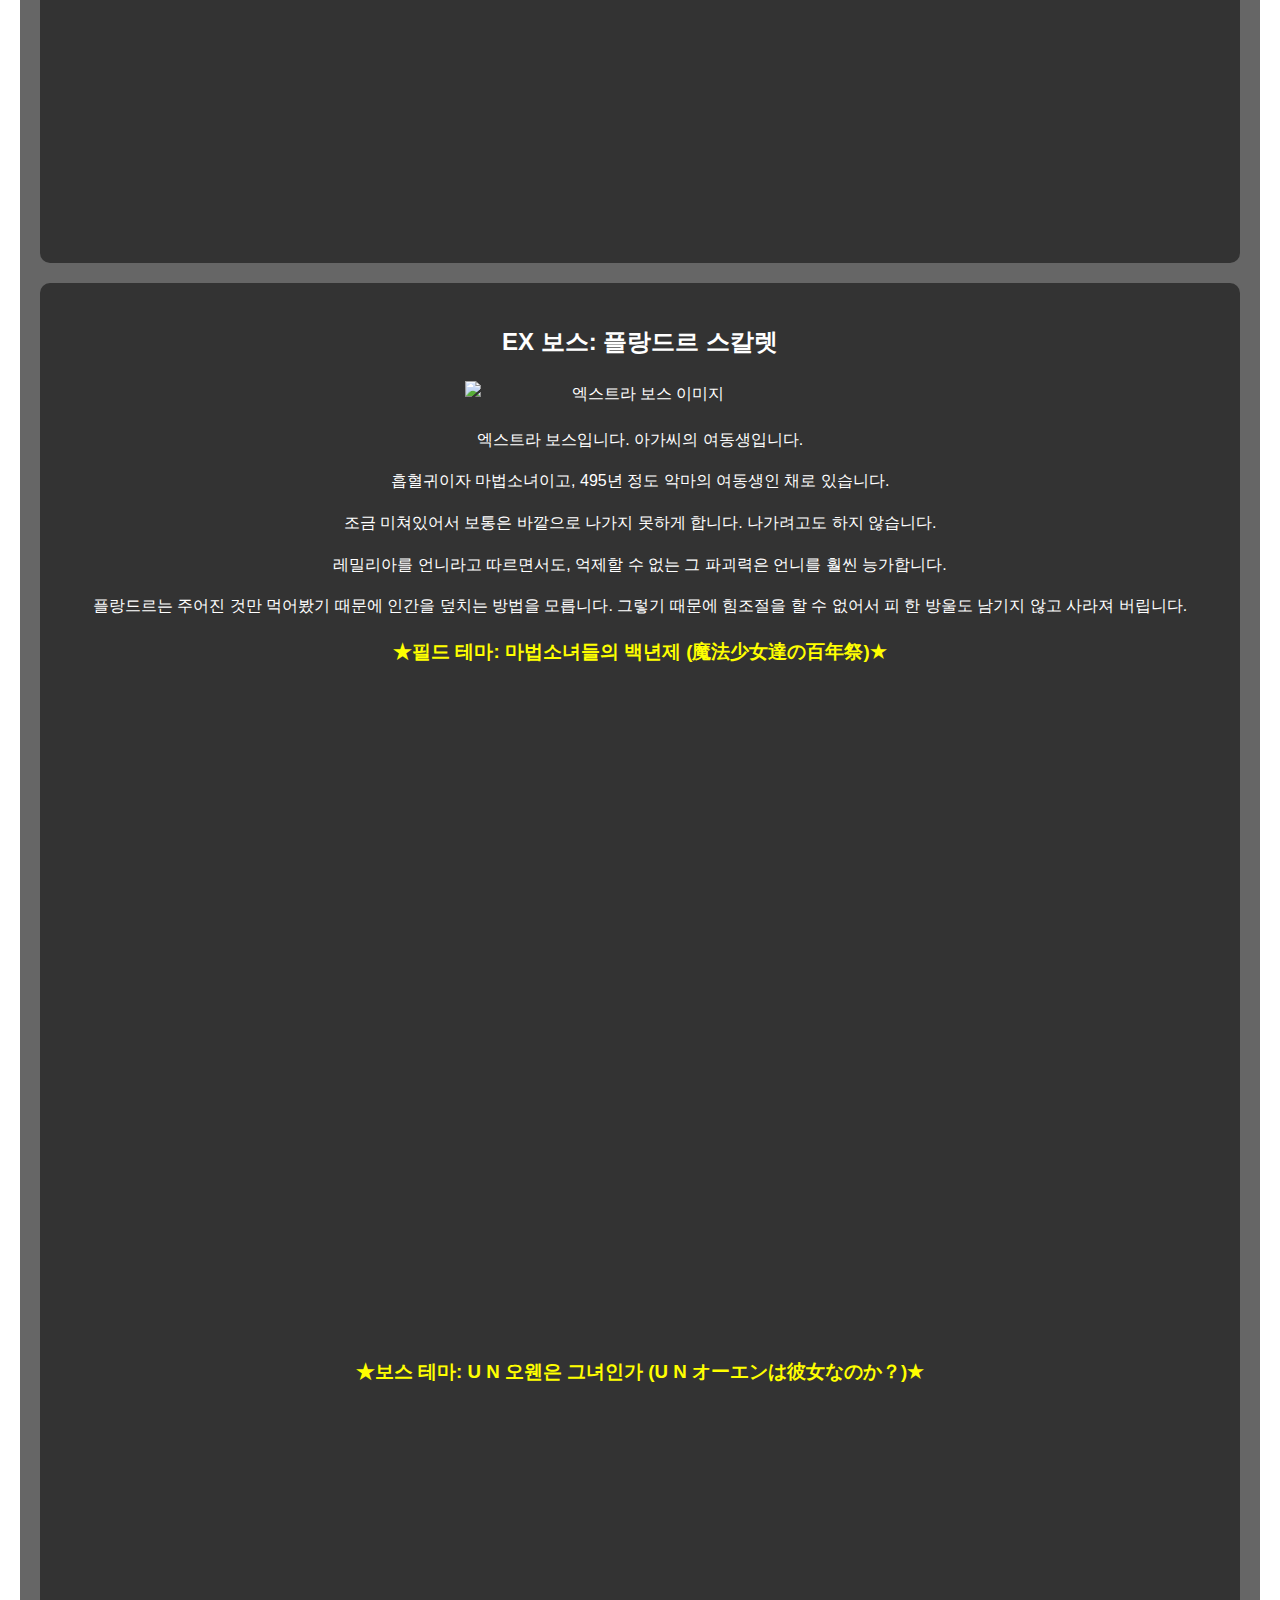
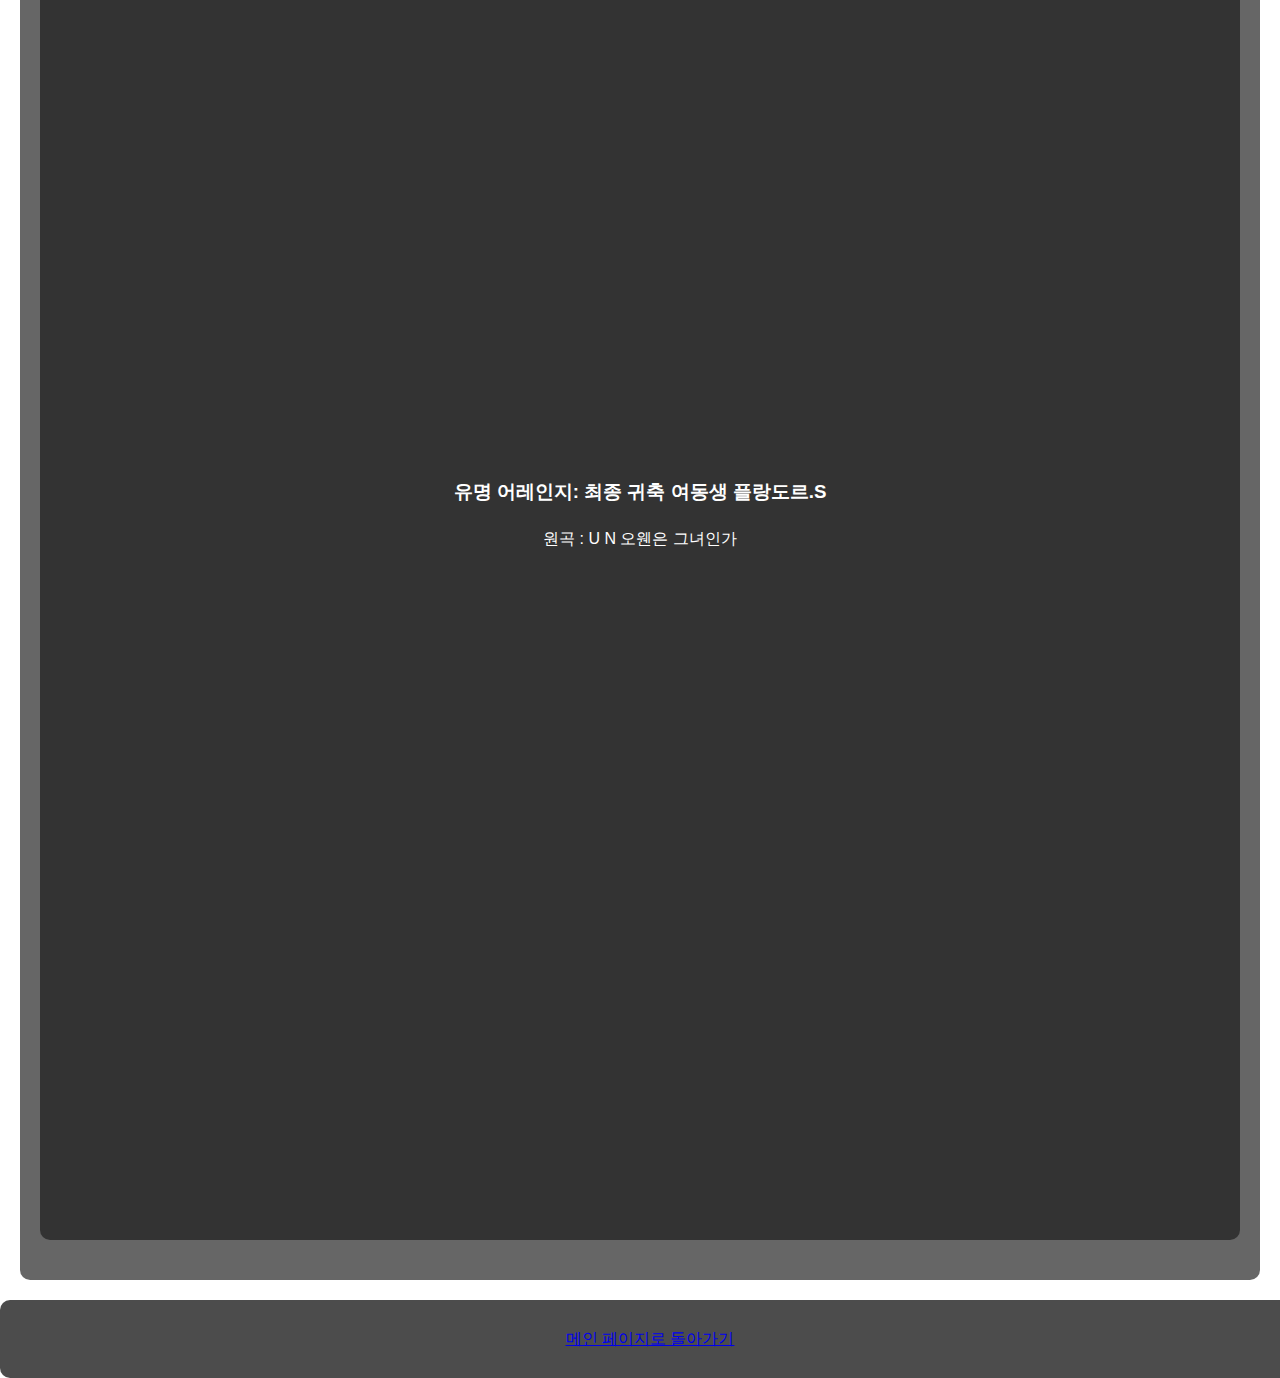
==== commit e8086c87: "반응형 크기 조절" ====
--- a/koumakyou.html
+++ b/koumakyou.html
@@ -41,12 +41,16 @@
             <p>사실 머리카락에 묶여 있는 리본은 부적이라, 리본을 떼고 싶어도 루미아 본인은 손댈 수 없습니다.</p>
             <p>(게임상) 어둠을 조종하는 장면을 볼 수는 없습니다만, 루미아 주위는 언제나 밤이 됩니다.</p>
             <h3>필드 테마: 꽈리처럼 붉은 혼(ほおずきみたいに紅い魂)</h3>
-            <iframe width="560" height="315" src="https://www.youtube.com/embed/8rwopP3T3Ek?si=T8kAgIY7myQLnzCR"
-                frameborder="0" allowfullscreen></iframe>
-
+            <div class="responsive-video">
+                <iframe width="560" height="315" src="https://www.youtube.com/embed/8rwopP3T3Ek?si=T8kAgIY7myQLnzCR"
+                    frameborder="0" allowfullscreen></iframe>
+            </div>
             <h3>보스 테마: 요마야행(妖魔夜行)</h3>
-            <iframe width="560" height="315" src="https://www.youtube.com/embed/k-lniUPgtvM?si=zq0af4tVGo5C0vB6"
-                frameborder="0" allowfullscreen></iframe>
+
+            <div class="responsive-video">
+                <iframe width="560" height="315" src="https://www.youtube.com/embed/k-lniUPgtvM?si=zq0af4tVGo5C0vB6"
+                    frameborder="0" allowfullscreen></iframe>
+            </div>
         </section>
 
         <section class="stage">
@@ -59,17 +63,21 @@
             <p>장난을 좋아하고, 언제나 개구리를 순간냉동시켰다 물에 담가 되살려내며 놀고 있습니다.</p>
             <p>3번에 1번 꼴로 실패해서 개구리를 무참하게도 박살냅니다.</p>
             <h3>필드 테마: 루네이트 엘프(ルーネイトエルフ)</h3>
-            <iframe width="560" height="315" src="https://www.youtube.com/embed/VASzYTyitRk?si=4CtsAHcwWuoGOlyi"
-                frameborder="0" allowfullscreen></iframe>
-
+            <div class="responsive-video">
+                <iframe width="560" height="315" src="https://www.youtube.com/embed/VASzYTyitRk?si=4CtsAHcwWuoGOlyi"
+                    frameborder="0" allowfullscreen></iframe>
+            </div>
             <h3 class="recommand">★보스 테마: 말괄량이 연랑(おてんば恋娘)★</h3>
-            <iframe width="560" height="315" src="https://www.youtube.com/embed/erAZNfr440A?si=EDDyHfWkRXmmey1I"
-                frameborder="0" allowfullscreen></iframe>
-
+            <div class="responsive-video">
+                <iframe width="560" height="315" src="https://www.youtube.com/embed/erAZNfr440A?si=EDDyHfWkRXmmey1I"
+                    frameborder="0" allowfullscreen></iframe>
+            </div>
             <h3>유명 어레인지: 치르노의 퍼펙트 산수교실</h3>
             <p>원곡 : 말괄량이 연랑</p>
-            <iframe width="560" height="315" src="https://www.youtube.com/embed/V_bQNPG2OyE?si=A26rMhE6xKoFjcT2"
-                frameborder="0" allowfullscreen></iframe>
+            <div class="responsive-video">
+                <iframe width="560" height="315" src="https://www.youtube.com/embed/V_bQNPG2OyE?si=A26rMhE6xKoFjcT2"
+                    frameborder="0" allowfullscreen></iframe>
+            </div>
         </section>
 
         <section class="stage">
@@ -84,12 +92,15 @@
             <p>이렇다 할 특별한 캐릭터는 아니지만, 이 게임에서 처음으로 등장하는 스토리와 관계 있는 캐릭터입니다. '아가씨'의 존재를 언급할 뿐이지만요.</p>
 
             <h3 class="recommand">★필드 테마: 상해홍차관 ~ Chinese Tea (上海紅茶館~ Chinese Tea)★</h3>
-            <iframe width="560" height="315" src="https://www.youtube.com/embed/OYuJd6nmVqA?si=9CL_k-oU9Vhw-n-3"
-                frameborder="0" allowfullscreen></iframe>
-
+            <div class="responsive-video">
+                <iframe width="560" height="315" src="https://www.youtube.com/embed/OYuJd6nmVqA?si=9CL_k-oU9Vhw-n-3"
+                    frameborder="0" allowfullscreen></iframe>
+            </div>
             <h3>보스 테마: 메이지 17년의 상하이 앨리스 (明治十七年の上海アリス)</h3>
-            <iframe width="560" height="315" src="https://www.youtube.com/embed/2NRg1kFjl4o?si=SXfOJMnKnWUmBDYq"
-                frameborder="0" allowfullscreen></iframe>
+            <div class="responsive-video">
+                <iframe width="560" height="315" src="https://www.youtube.com/embed/2NRg1kFjl4o?si=SXfOJMnKnWUmBDYq"
+                    frameborder="0" allowfullscreen></iframe>
+            </div>
         </section>
 
         <section class="stage">
@@ -103,12 +114,15 @@
             <p>하지만 그녀는 책에 둘러싸여 살아가는 것이 자신답다고 느끼고 있기 때문에, 책 곁에서 떨어지지 않았습니다.</p>
 
             <h3 class="recommand">★필드 테마: 브와르 마법도서관 (ヴワル魔法図書館)★</h3>
-            <iframe width="560" height="315" src="https://www.youtube.com/embed/O858efqObCQ?si=d-6KReIH15oAeYkm"
-                frameborder="0" allowfullscreen></iframe>
-
+            <div class="responsive-video">
+                <iframe width="560" height="315" src="https://www.youtube.com/embed/O858efqObCQ?si=d-6KReIH15oAeYkm"
+                    frameborder="0" allowfullscreen></iframe>
+            </div>
             <h3 class="recommand">★보스 테마: 락드 걸 ~ 소녀밀실 (ラクトガール ~ 少女密室)★</h3>
-            <iframe width="560" height="315" src="https://www.youtube.com/embed/RznDNCCo35w?si=m_yOR_KCTaRYUijx"
-                frameborder="0" allowfullscreen></iframe>
+            <div class="responsive-video">
+                <iframe width="560" height="315" src="https://www.youtube.com/embed/RznDNCCo35w?si=m_yOR_KCTaRYUijx"
+                    frameborder="0" allowfullscreen></iframe>
+            </div>
         </section>
 
         <section class="stage">
@@ -122,17 +136,21 @@
             <p>이 집 주인이 그 모양이라 실질적으로 메이드랄까.. 베이비시터랄까.. 이 집을 관리하고 있습니다.</p>
 
             <h3>필드 테마: 메이드와 피의 회중시계 (メイドと血の懐中時計)</h3>
-            <iframe width="560" height="315" src="https://www.youtube.com/embed/Y2wlmTZRcjM?si=Eg6CdgZKhOocuKzj"
-                frameborder="0" allowfullscreen></iframe>
-
+            <div class="responsive-video">
+                <iframe width="560" height="315" src="https://www.youtube.com/embed/Y2wlmTZRcjM?si=Eg6CdgZKhOocuKzj"
+                    frameborder="0" allowfullscreen></iframe>
+            </div>
             <h3 class="recommand">★보스 테마: 달시계 ~ 루나 다이얼 (月時計 ~ ルナ・ダイアル)★</h3>
-            <iframe width="560" height="315" src="https://www.youtube.com/embed/-liqByURBHc?si=6Pn09gEG13AQ1Q3_"
-                frameborder="0" allowfullscreen></iframe>
-
+            <div class="responsive-video">
+                <iframe width="560" height="315" src="https://www.youtube.com/embed/-liqByURBHc?si=6Pn09gEG13AQ1Q3_"
+                    frameborder="0" allowfullscreen></iframe>
+            </div>
             <h3>유명 어레인지: Night of Knights</h3>
             <p>원곡 : 달시계 ~ 루나 다이얼 & 플라워링 나이트(다른 시리즈)</p>
-            <iframe width="560" height="315" src="https://www.youtube.com/embed/vS_a8Edde8k?si=EPOrFzupYF_RsjHG"
-                frameborder="0" allowfullscreen></iframe>
+            <div class="responsive-video">
+                <iframe width="560" height="315" src="https://www.youtube.com/embed/vS_a8Edde8k?si=EPOrFzupYF_RsjHG"
+                    frameborder="0" allowfullscreen></iframe>
+            </div>
         </section>
 
         <section class="stage">
@@ -146,12 +164,15 @@
             <p>그러면서 많은 양의 피를 흘려 옷을 시뻘겋게 물들여 버리기 때문에 모두가 '스칼렛 데빌(붉은 악마)'라고 부르고 있습니다. </p>
 
             <h3>필드 테마: 체페슈의 어린 후예 (ツェペシュの幼き末裔)</h3>
-            <iframe width="560" height="315" src="https://www.youtube.com/embed/2SIVQ6sKPSA?si=t53Ll_hWIUjy0pCj"
-                frameborder="0" allowfullscreen></iframe>
-
+            <div class="responsive-video">
+                <iframe width="560" height="315" src="https://www.youtube.com/embed/2SIVQ6sKPSA?si=t53Ll_hWIUjy0pCj"
+                    frameborder="0" allowfullscreen></iframe>
+            </div>
             <h3 class="recommand">★보스 테마: 죽은 왕녀를 위한 세프텟트 (亡き王女の為のセプテット)★</h3>
-            <iframe width="560" height="315" src="https://www.youtube.com/embed/fxT2uv8nlV4?si=2p6Cz0uB-XXgnzLm"
-                frameborder="0" allowfullscreen></iframe>
+            <div class="responsive-video">
+                <iframe width="560" height="315" src="https://www.youtube.com/embed/fxT2uv8nlV4?si=2p6Cz0uB-XXgnzLm"
+                    frameborder="0" allowfullscreen></iframe>
+            </div>
         </section>
 
         <section class="stage">
@@ -165,17 +186,21 @@
             <p>플랑드르는 주어진 것만 먹어봤기 때문에 인간을 덮치는 방법을 모릅니다. 그렇기 때문에 힘조절을 할 수 없어서 피 한 방울도 남기지 않고 사라져 버립니다. </p>
 
             <h3 class="recommand">★필드 테마: 마법소녀들의 백년제 (魔法少女達の百年祭)★</h3>
-            <iframe width="560" height="315" src="https://www.youtube.com/embed/niYl5qKtoCA?si=775uCnisx606Kl-g"
-                frameborder="0" allowfullscreen></iframe>
-
+            <div class="responsive-video">
+                <iframe width="560" height="315" src="https://www.youtube.com/embed/niYl5qKtoCA?si=775uCnisx606Kl-g"
+                    frameborder="0" allowfullscreen></iframe>
+            </div>
             <h3 class="recommand">★보스 테마: U N 오웬은 그녀인가 (U N オーエンは彼女なのか？)★</h3>
-            <iframe width="560" height="315" src="https://www.youtube.com/embed/jGrgZmu36MA?si=FFdRaQrHd5Pasklf"
-                frameborder="0" allowfullscreen></iframe>
-
+            <div class="responsive-video">
+                <iframe width="560" height="315" src="https://www.youtube.com/embed/jGrgZmu36MA?si=FFdRaQrHd5Pasklf"
+                    frameborder="0" allowfullscreen></iframe>
+            </div>
             <h3>유명 어레인지: 최종 귀축 여동생 플랑도르.S</h3>
             <p>원곡 : U N 오웬은 그녀인가</p>
-            <iframe width="560" height="315" src="https://www.youtube.com/embed/DGAFUiIvgK0?si=ZlVdQmhjOeWxeSRR"
-                frameborder="0" allowfullscreen></iframe>
+            <div class="responsive-video">
+                <iframe width="560" height="315" src="https://www.youtube.com/embed/DGAFUiIvgK0?si=ZlVdQmhjOeWxeSRR"
+                    frameborder="0" allowfullscreen></iframe>
+            </div>
         </section>
     </main>
 
--- a/css/styles.css
+++ b/css/styles.css
@@ -0,0 +1,195 @@
+body {
+    font-family: Arial, sans-serif;
+    line-height: 1.6;
+    margin: 0;
+    padding: 0;
+    background-image: url('https://pbs.twimg.com/media/GKoT1c5agAA4NjA?format=jpg&name=4096x4096');
+    background-size: cover;
+    background-position: center;
+    background-attachment: fixed;
+    color: #fff;
+    text-align: center;
+    /* 본문 내용 전체를 중앙 정렬 */
+}
+
+header {
+    background: rgba(0, 0, 0, 0.7);
+    color: #fff;
+    padding: 10px 0;
+    text-align: center;
+}
+
+header h1 {
+    margin: 0;
+}
+
+
+
+main {
+    padding: 20px;
+    background: rgba(0, 0, 0, 0.6);
+    margin: 20px;
+    border-radius: 10px;
+    text-align: center;
+    /* 메인 콘텐츠를 중앙 정렬 */
+}
+
+.series-link {
+    text-align: center;
+}
+
+.series-link div a {
+    display: inline-block;
+    margin: 10px;
+    padding: 10px 20px;
+    background: #555;
+    color: white;
+    text-decoration: none;
+    border-radius: 5px;
+}
+
+.series-link div a:hover {
+    background: #666;
+}
+
+.series-title {
+    font-size: 1.5rem;
+    font-weight: bold;
+}
+
+.boss-image {
+    display: block;
+    margin: 0 auto 20px auto;
+    /* 중앙 정렬 및 아래 여백 추가 */
+    height: auto;
+    /* 비율에 맞춰 높이 자동 조절 */
+}
+
+.stage {
+    margin: 20px 0;
+    /* 위와 아래에 20px의 여백 추가 */
+    padding: 20px;
+    /* 내부 여백 추가 */
+    border-radius: 10px;
+    /* 모서리 둥글게 */
+    background: rgba(0, 0, 0, 0.5);
+    /* 배경 색상 */
+}
+
+.big {
+    max-width: 200px;
+    /* 첫 번째 보스 이미지 크기 */
+}
+
+.medium {
+    max-width: 280px;
+    /* 두 번째 보스 이미지 크기 */
+}
+
+.small {
+    max-width: 350px;
+    /* 세 번째 보스 이미지 크기 */
+}
+
+footer {
+    text-align: center;
+    padding: 10px;
+    background: rgba(0, 0, 0, 0.7);
+    color: white;
+    position: relative;
+    bottom: 0;
+    width: 100%;
+    margin-top: 20px;
+    border-radius: 10px;
+}
+
+iframe {
+    margin: 20px 0;
+    /* iframe 위와 아래에 여백 추가 */
+}
+
+/* 노래 제목 스타일 정의 */
+.recommand {
+    color: yellow;
+    /* 노란색 */
+    font-weight: bold;
+    /* 굵게 */
+}
+
+img {
+    width: 100%;
+    max-width: 100%;
+    height: auto;
+    display: block;
+    margin-left: auto;
+    margin-right: auto;
+}
+
+/* 기본 스타일 정의 */
+iframe {
+    max-width: 100%;
+    height: auto;
+    display: block;
+    margin-left: auto;
+    margin-right: auto;
+}
+
+
+/* iframe을 감싸는 div 설정 */
+.responsive-video {
+    position: relative;
+    padding-top: 56.25%;
+    /* 16:9 비율 (9 / 16 = 0.5625) */
+    height: 0;
+    overflow: hidden;
+}
+
+.responsive-video iframe {
+    position: absolute;
+    top: 0;
+    left: 0;
+    width: 100%;
+    height: 100%;
+}
+
+/* 미디어 쿼리 추가 */
+/* 768px 이하의 화면 크기(태블릿 및 모바일)에서 적용 */
+@media screen and (max-width: 768px) {
+    body {
+        background-size: cover;
+        padding: 10px;
+    }
+
+    header,
+    main,
+    footer {
+        padding: 15px;
+        margin: 0;
+    }
+
+    .series-link div a {
+        display: block;
+        margin: 10px auto;
+        width: 100%;
+    }
+
+    .series-image {
+        max-width: 100%;
+        height: auto;
+    }
+}
+
+/* 480px 이하의 화면 크기(모바일)에서 적용 */
+@media screen and (max-width: 480px) {
+    header h1 {
+        font-size: 1.5rem;
+    }
+
+    .series-title {
+        font-size: 1.2rem;
+    }
+
+    .series-link div a {
+        padding: 10px;
+    }
+}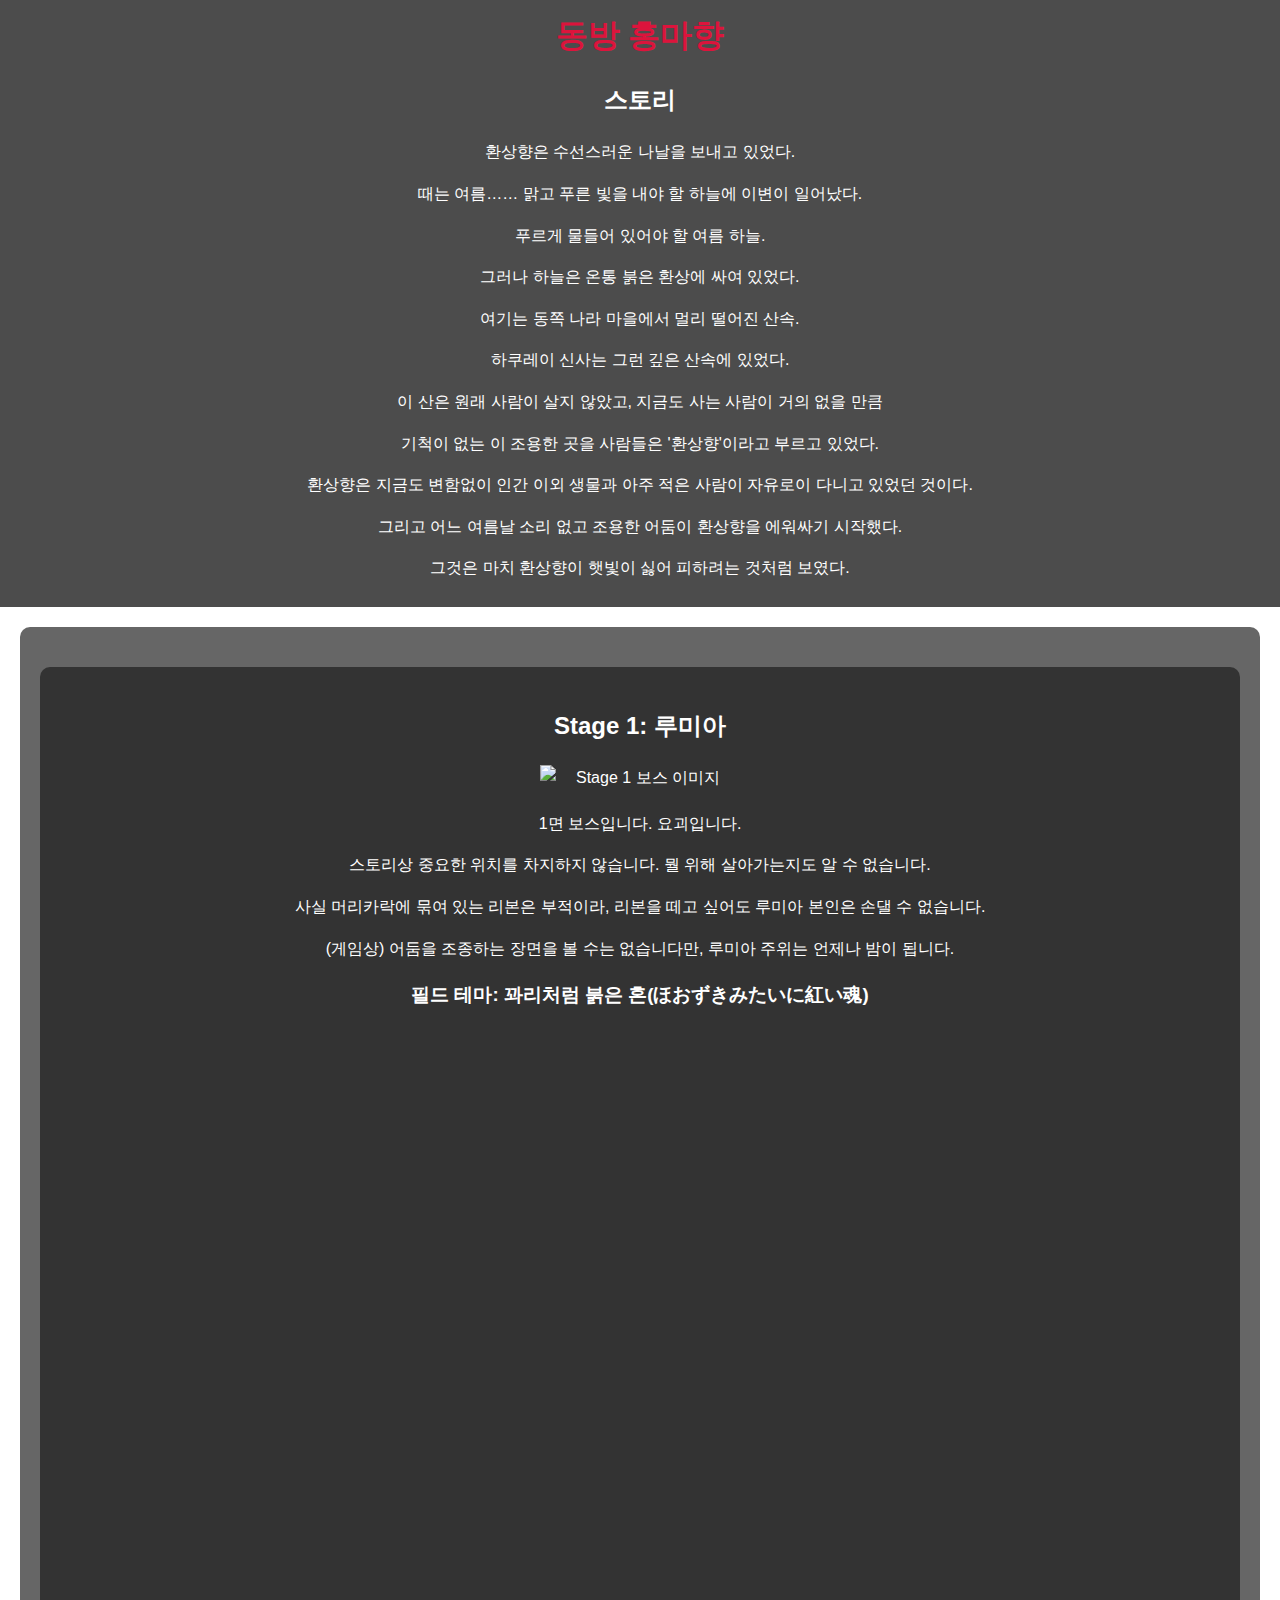
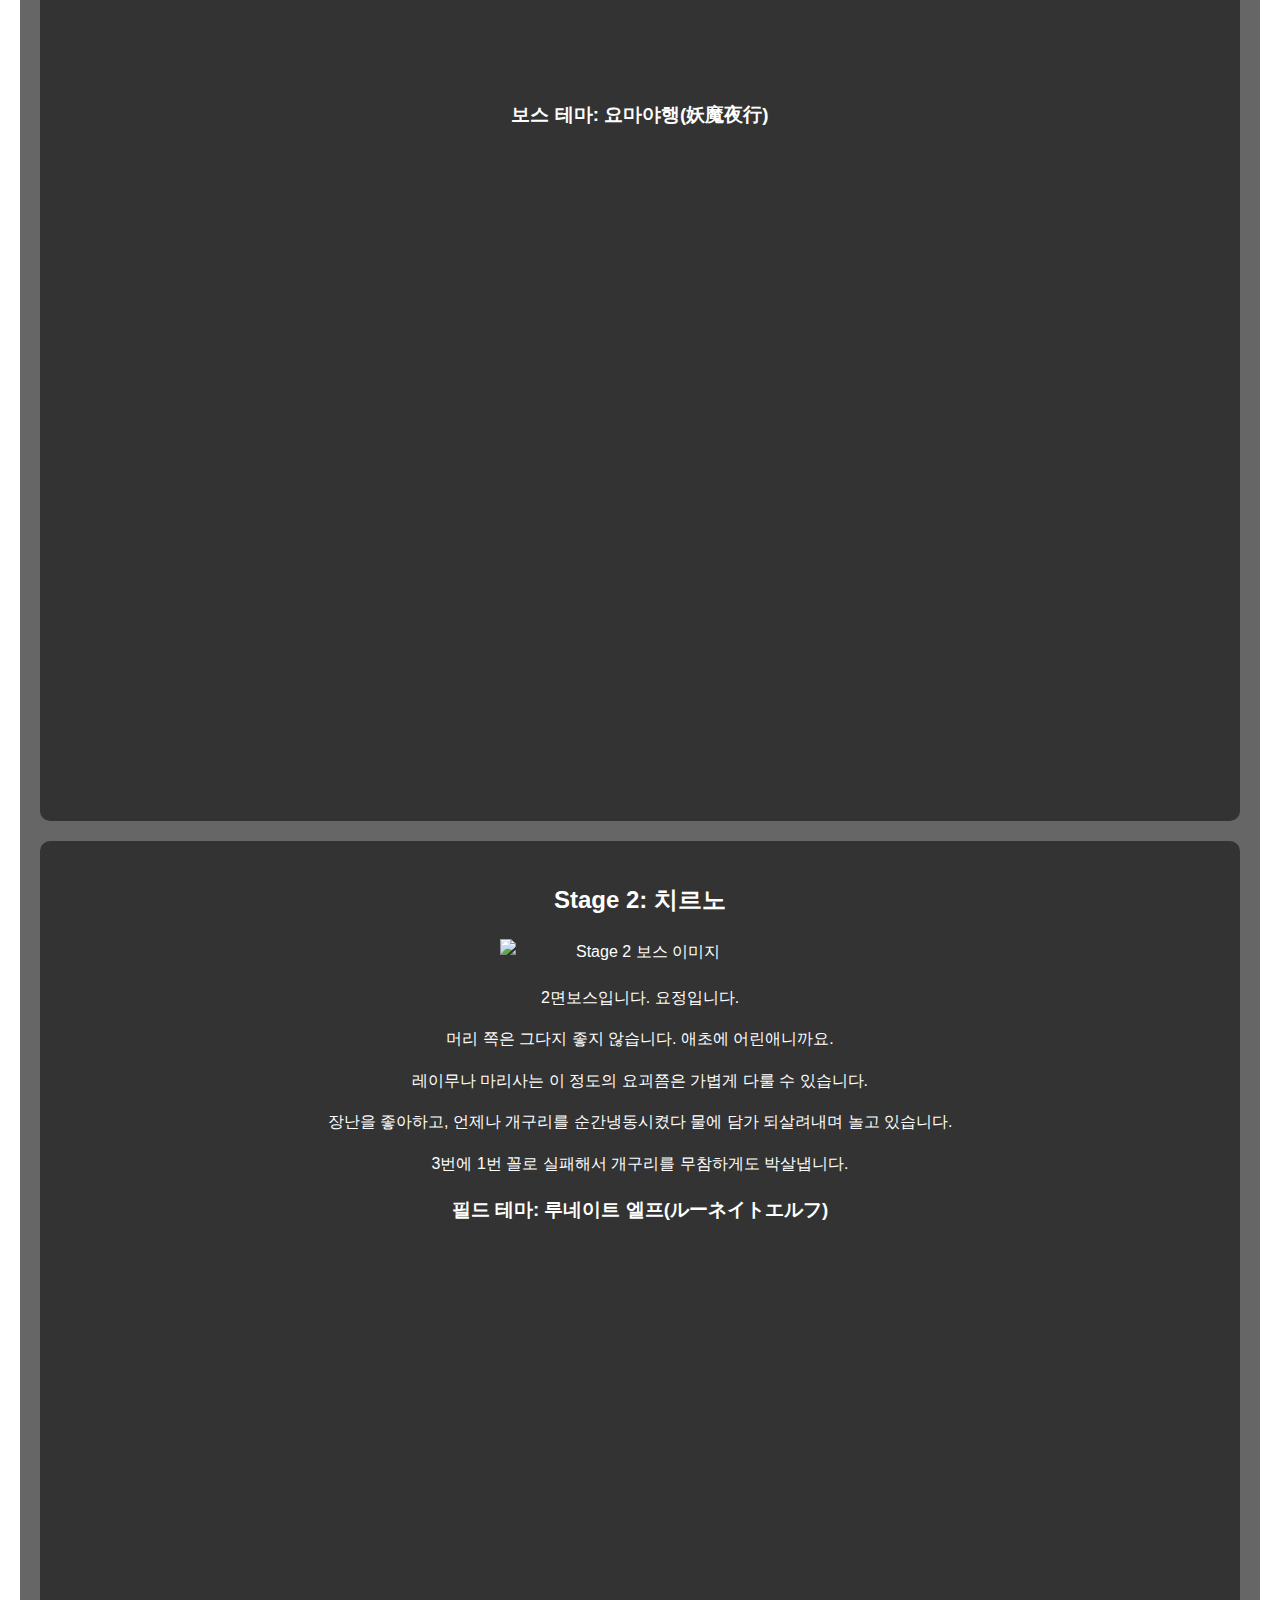
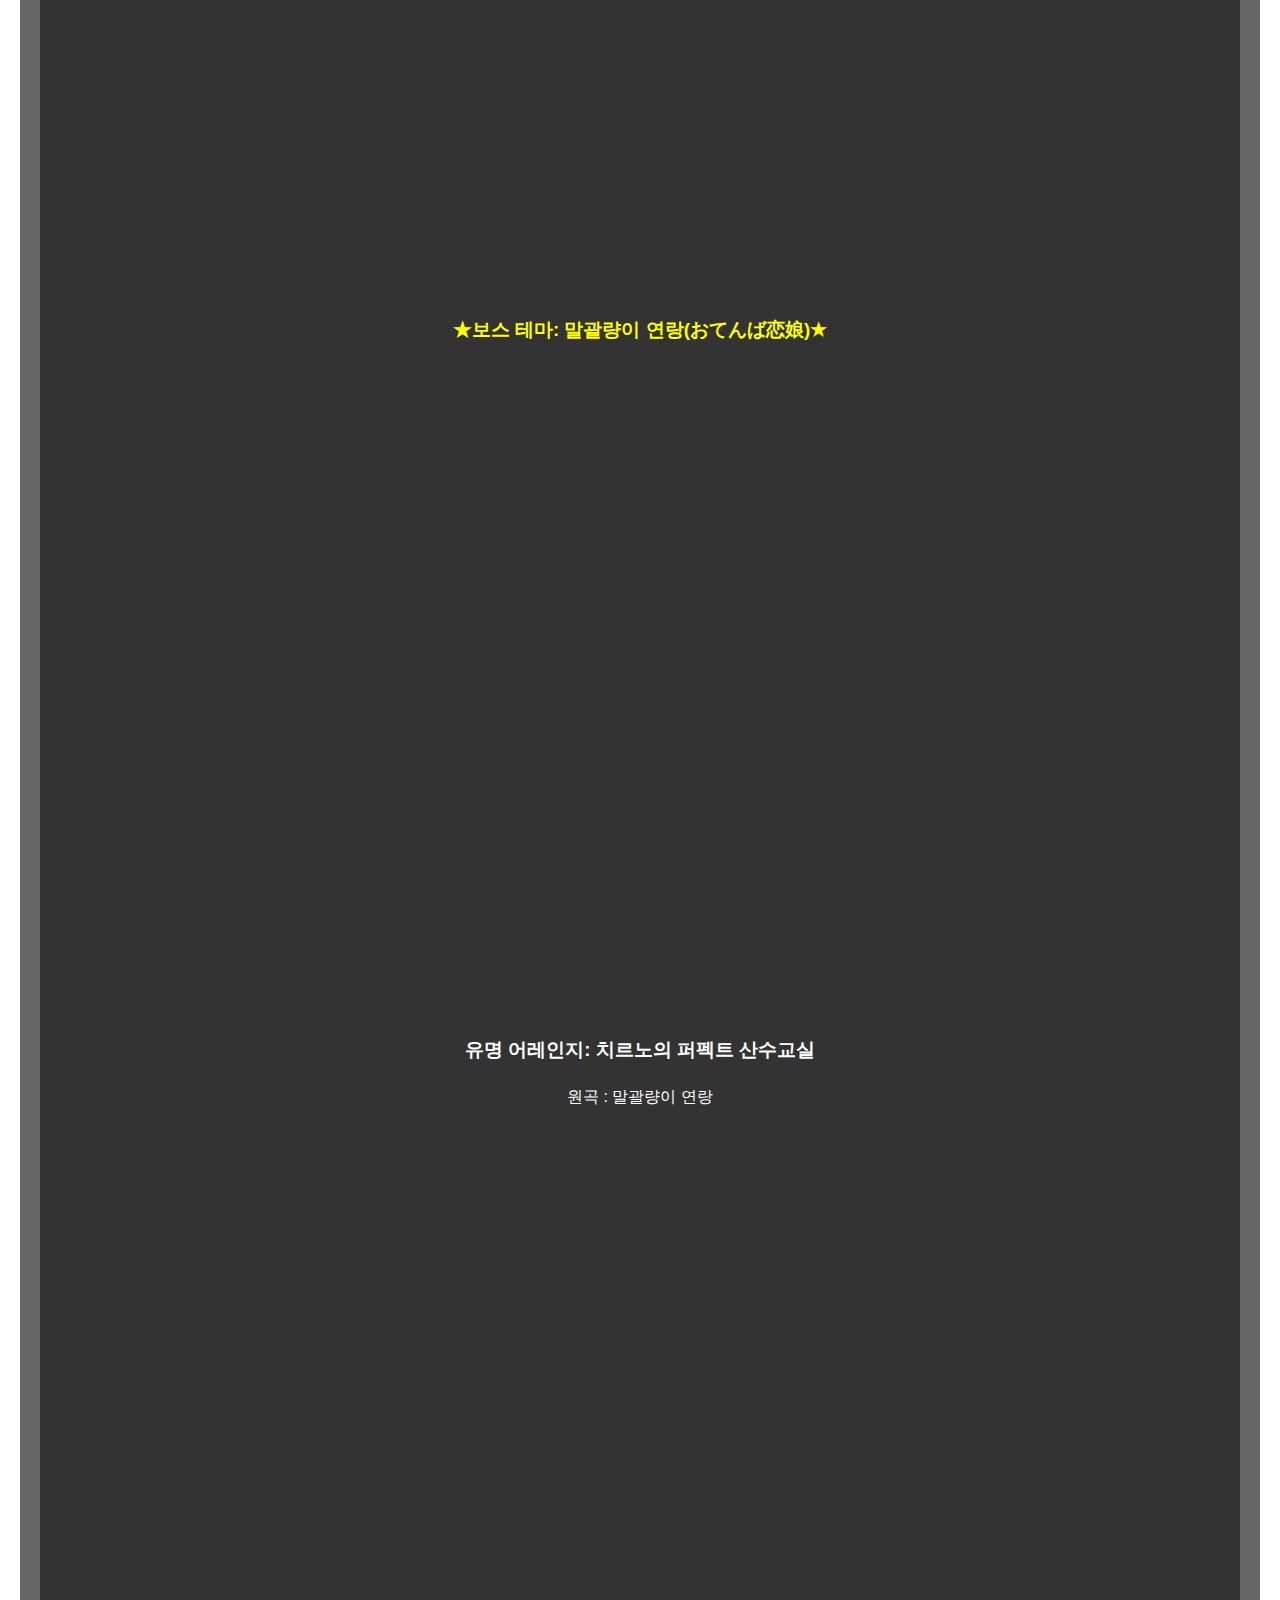
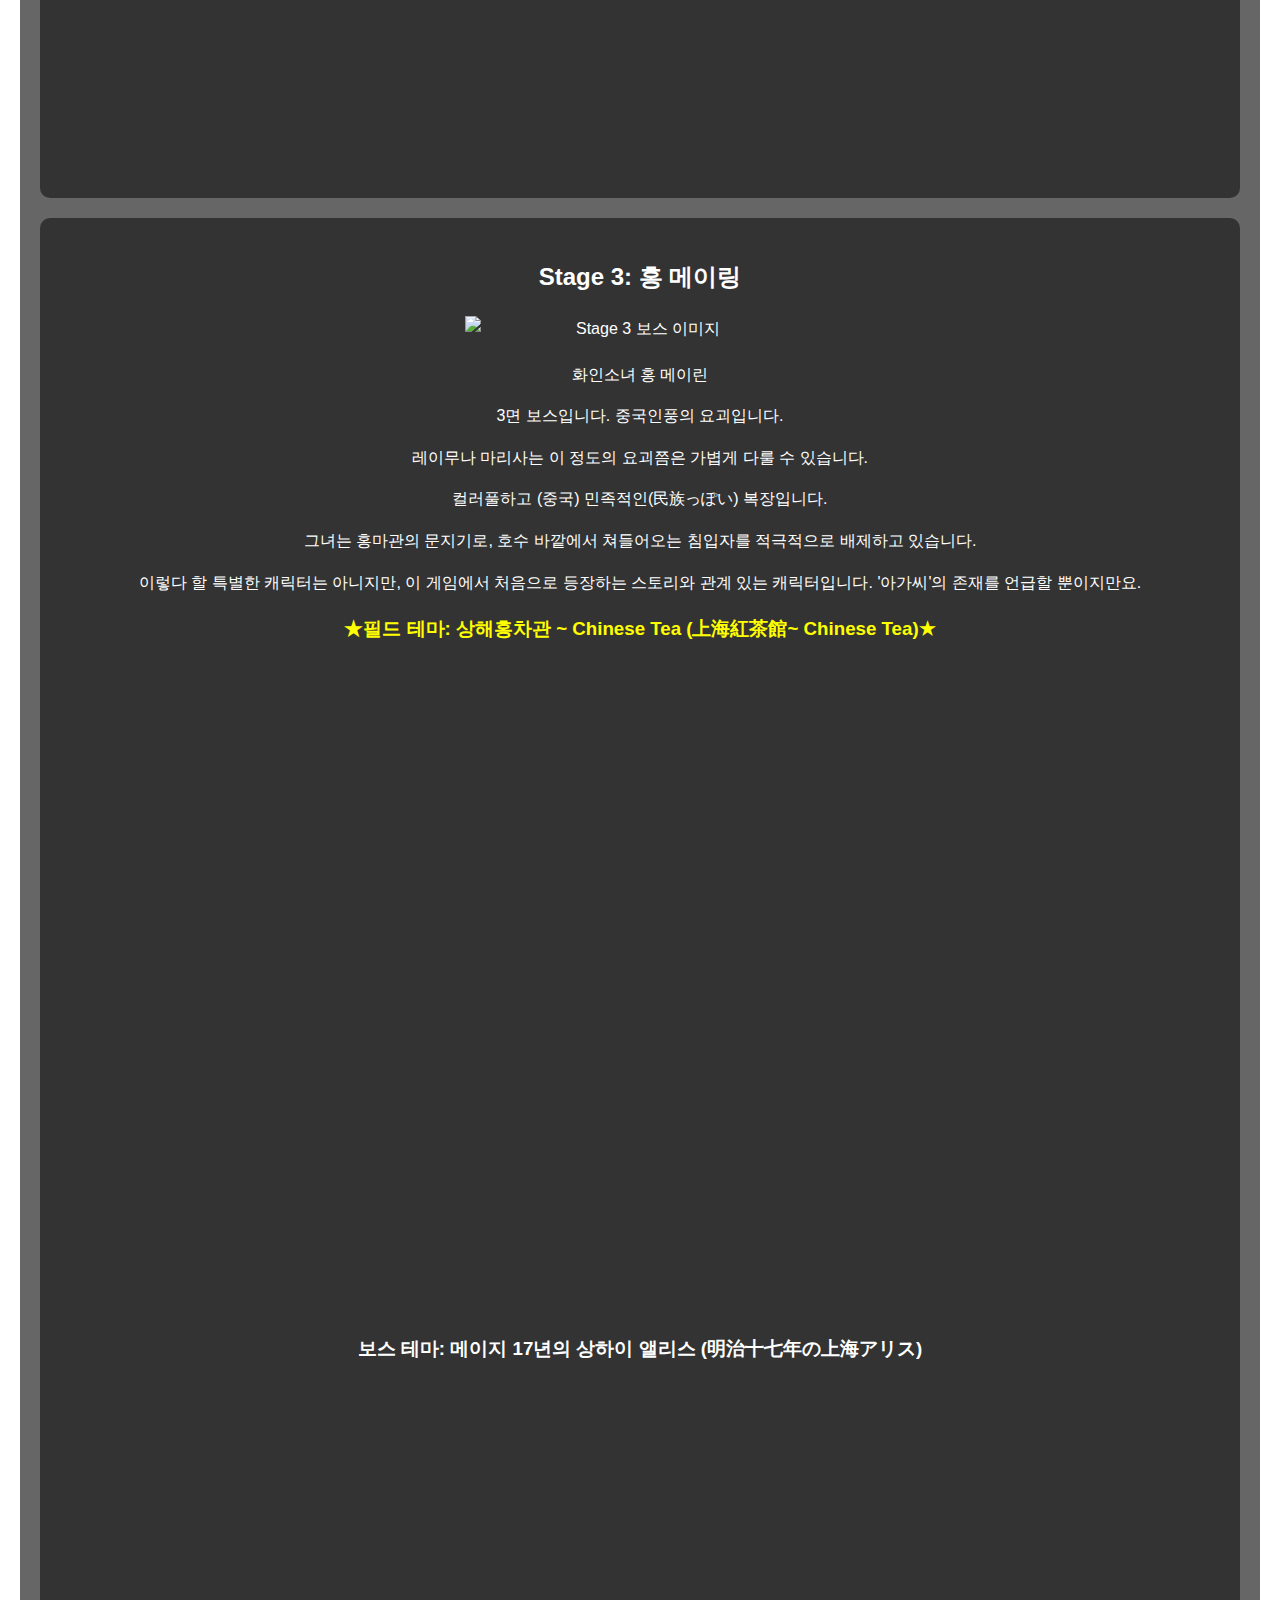
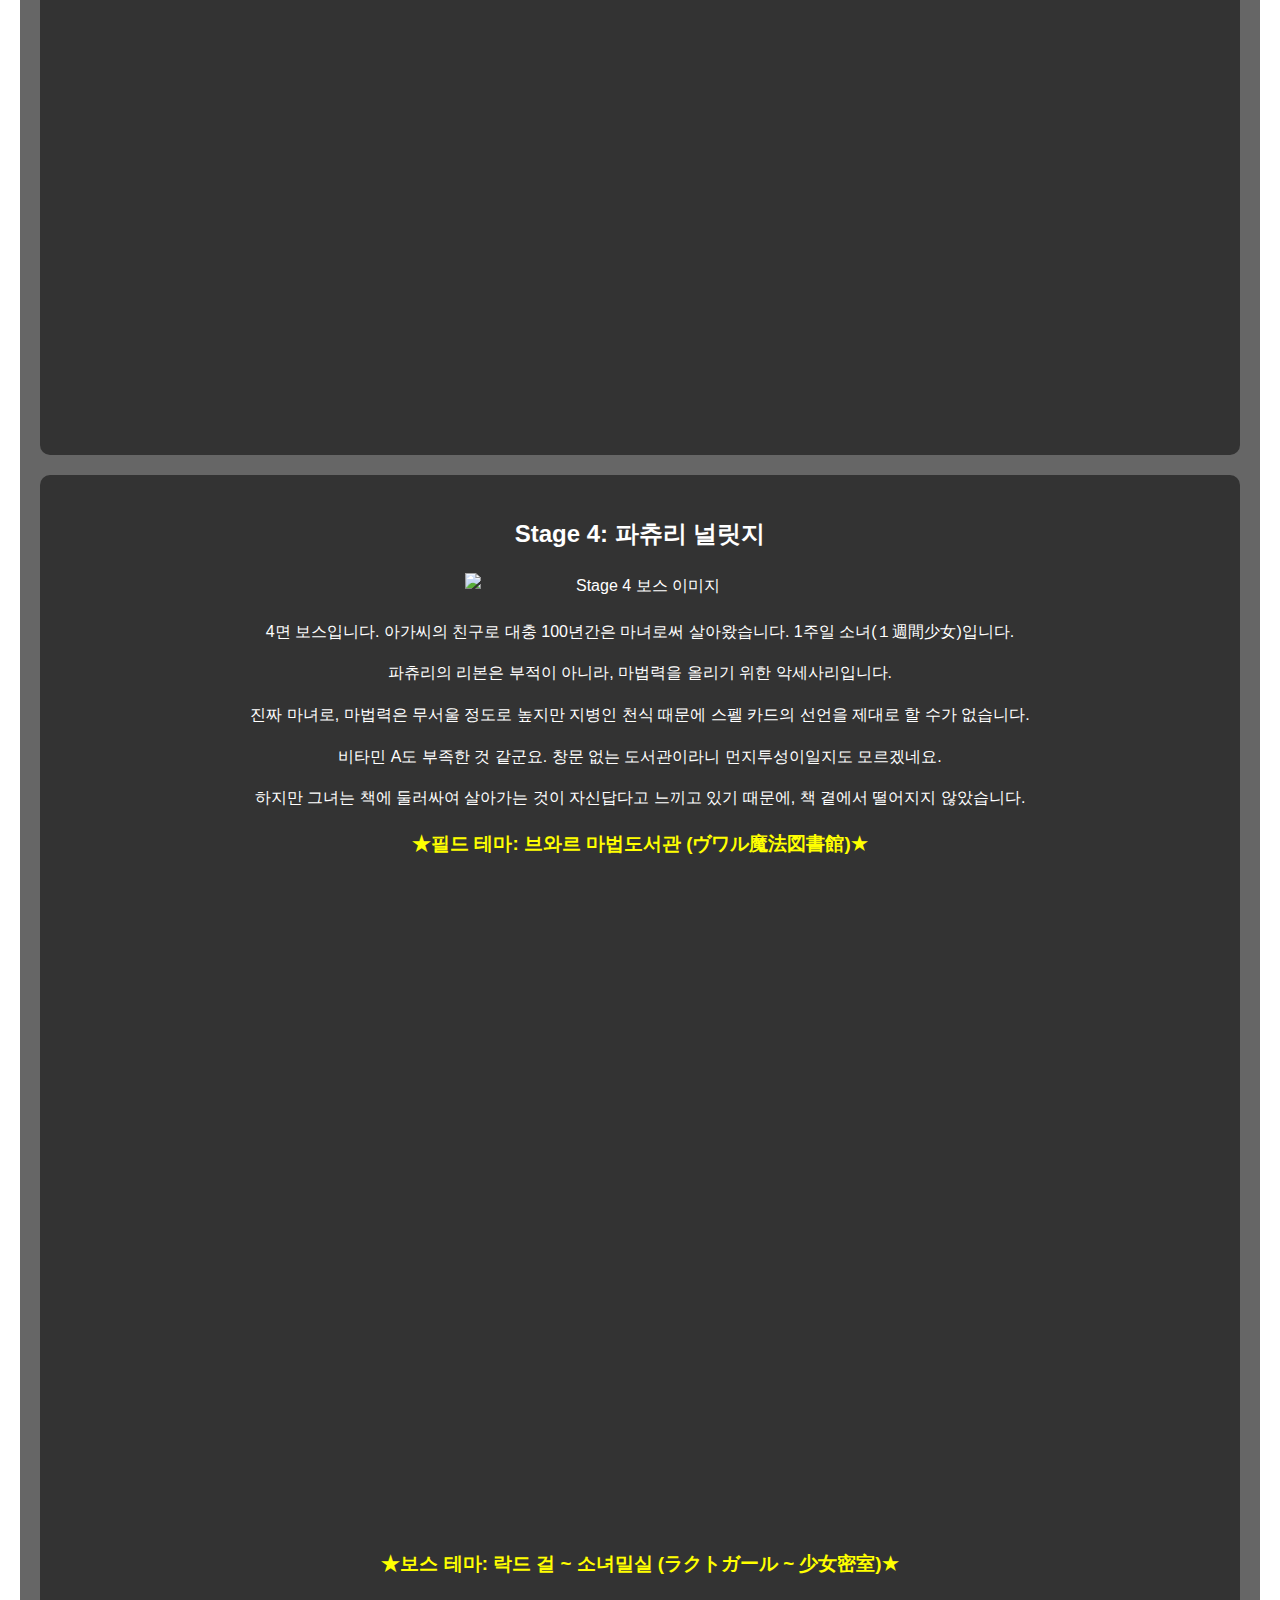
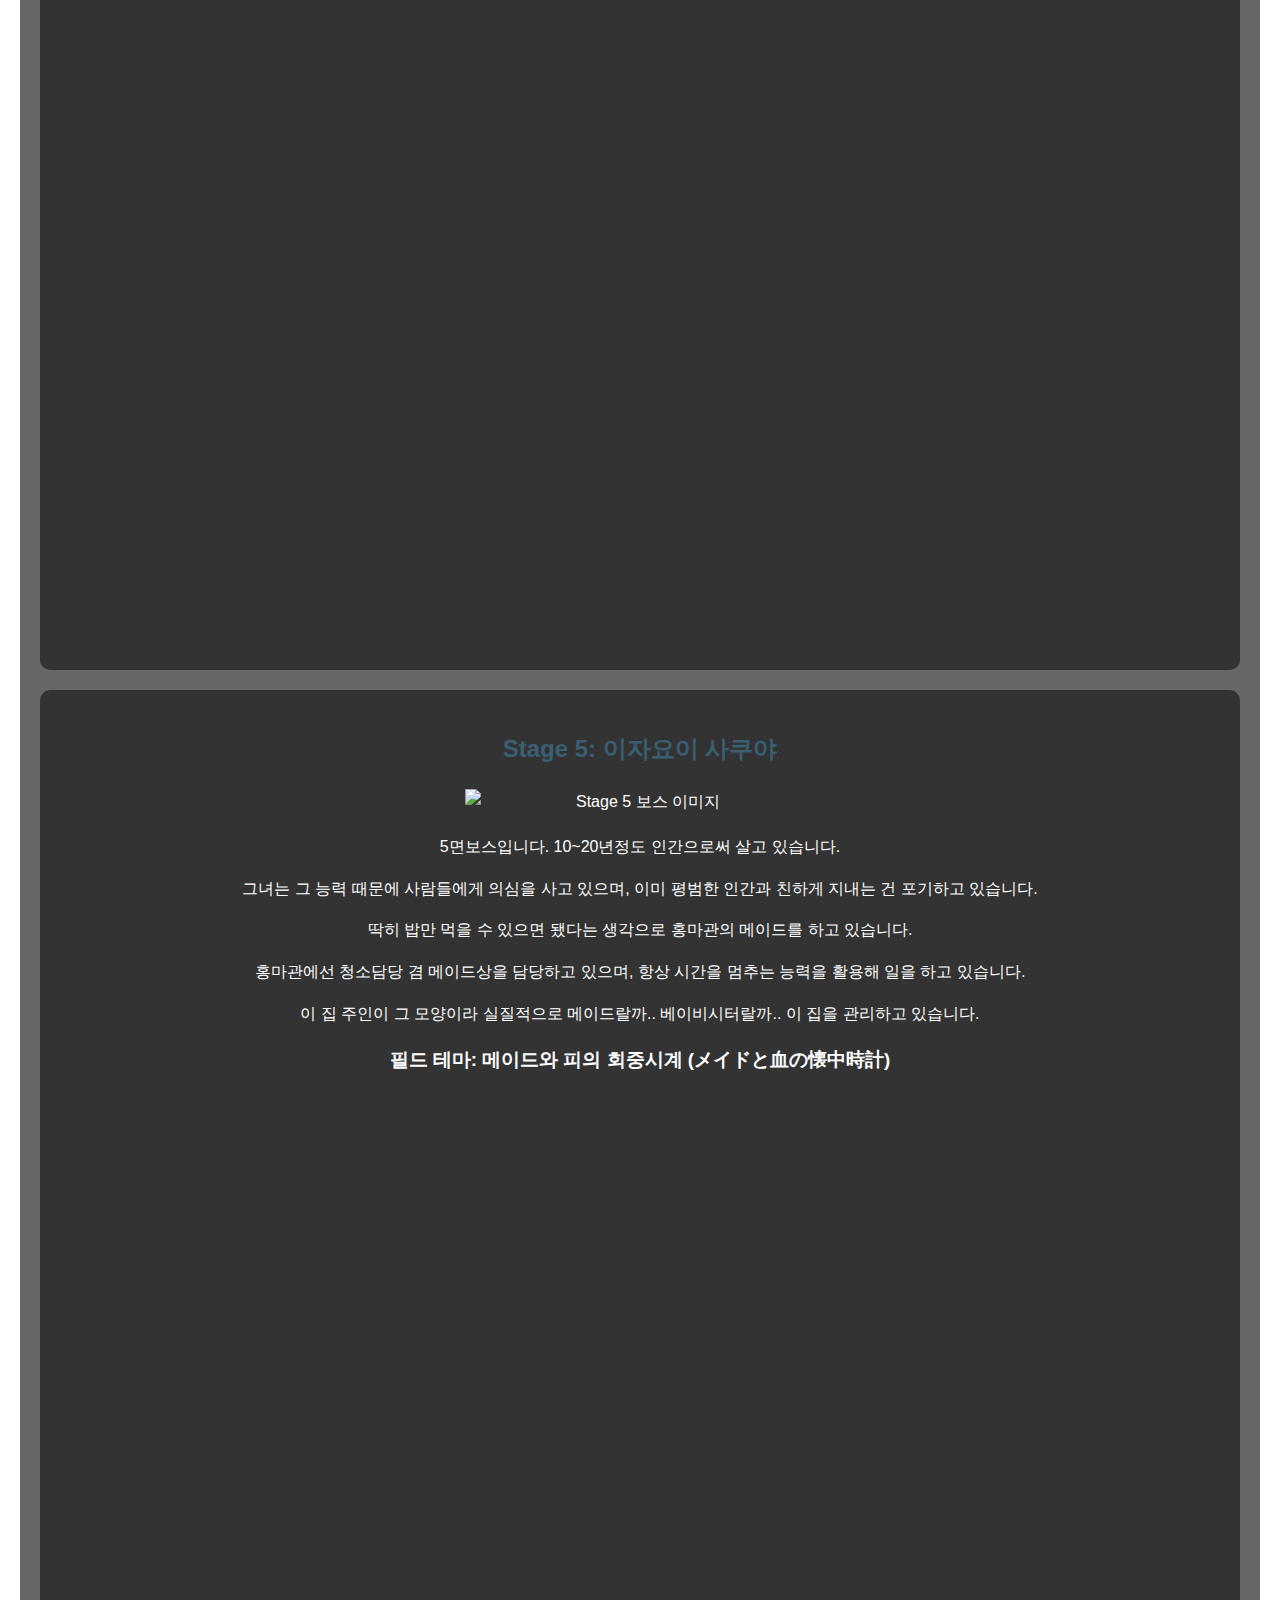
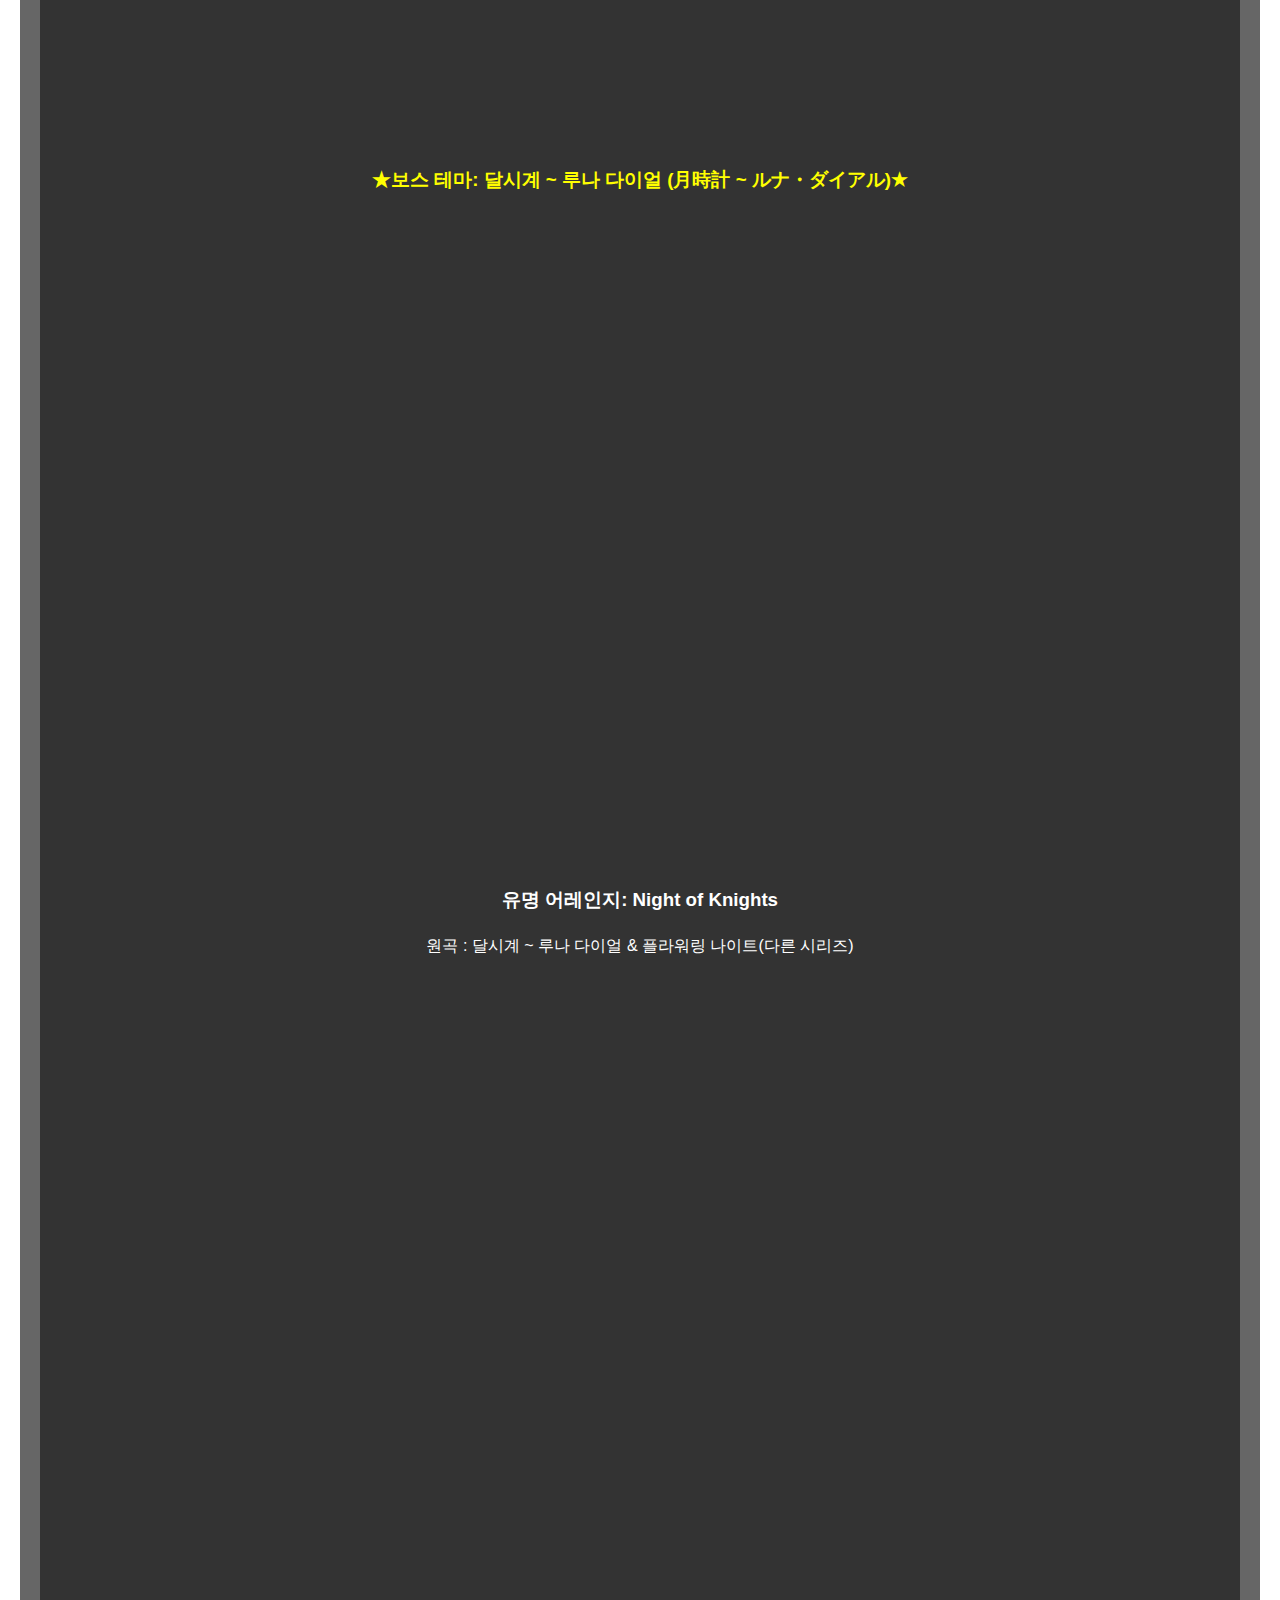
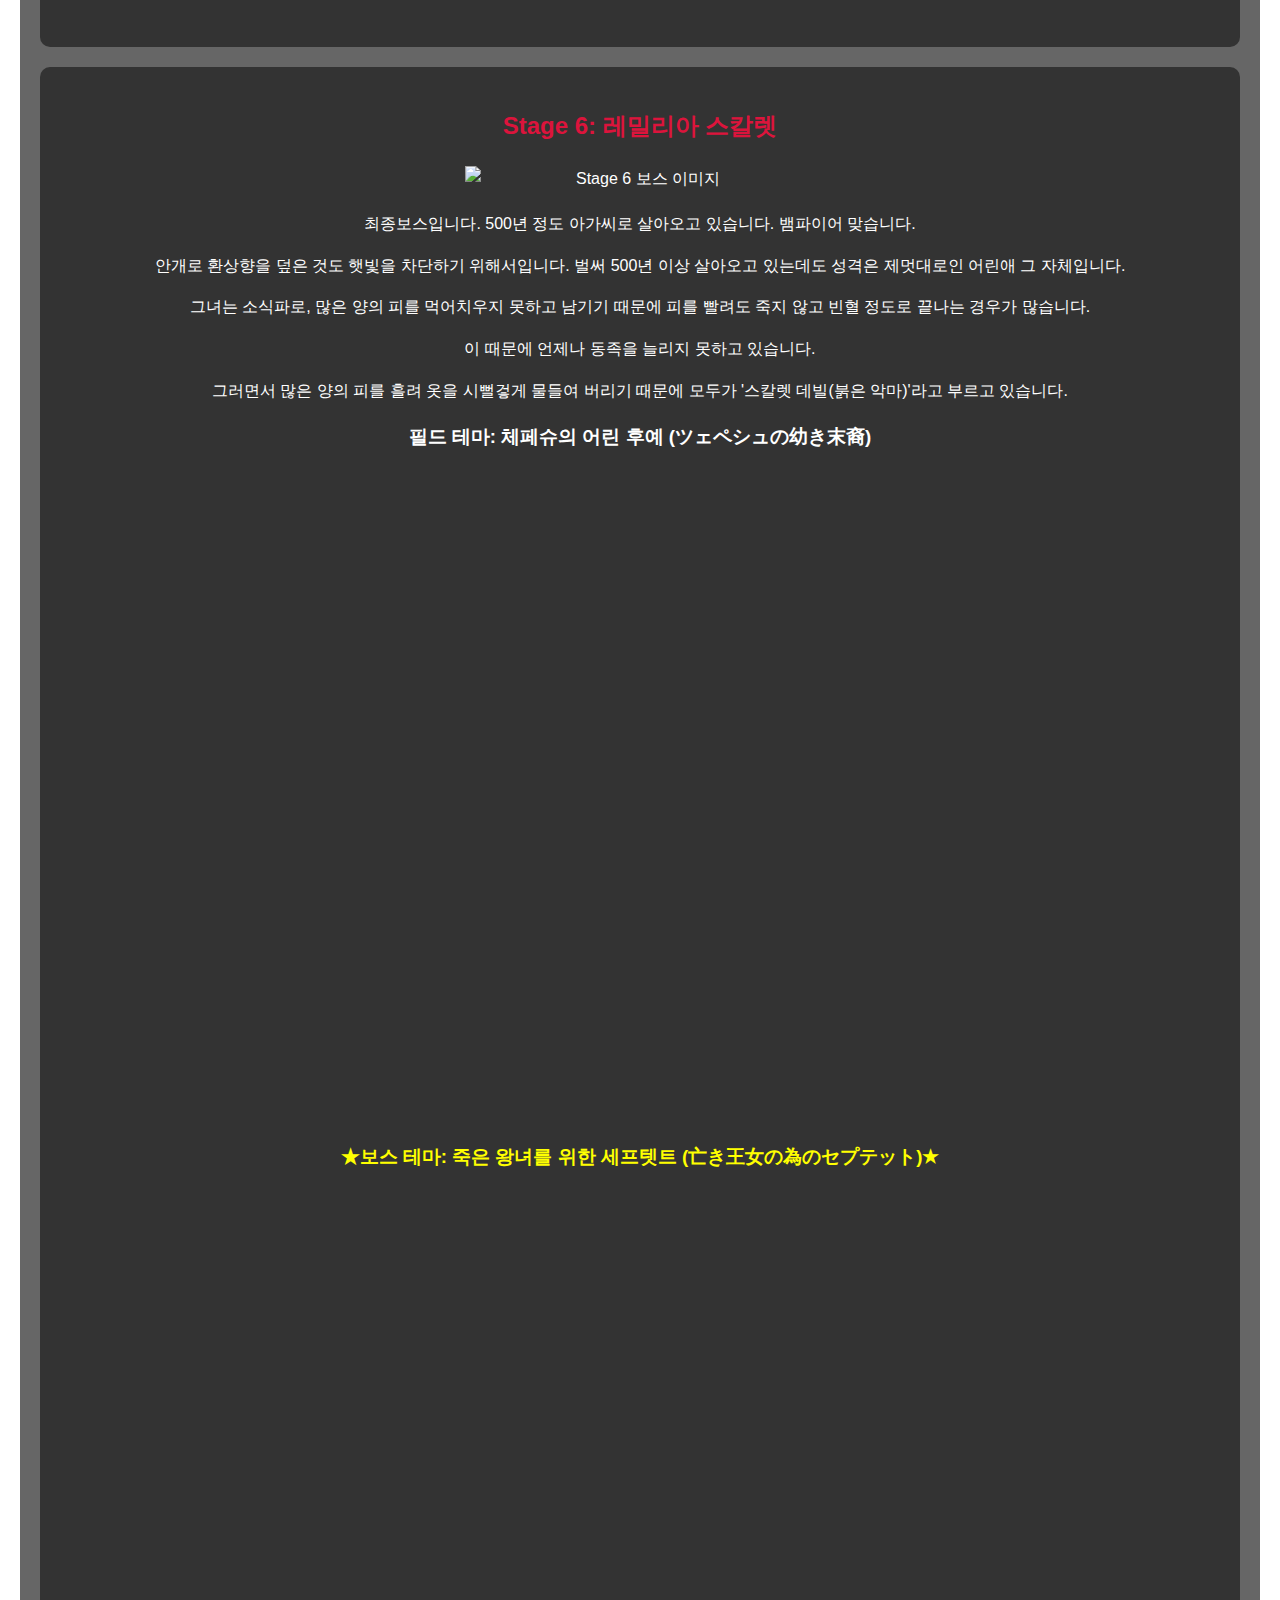
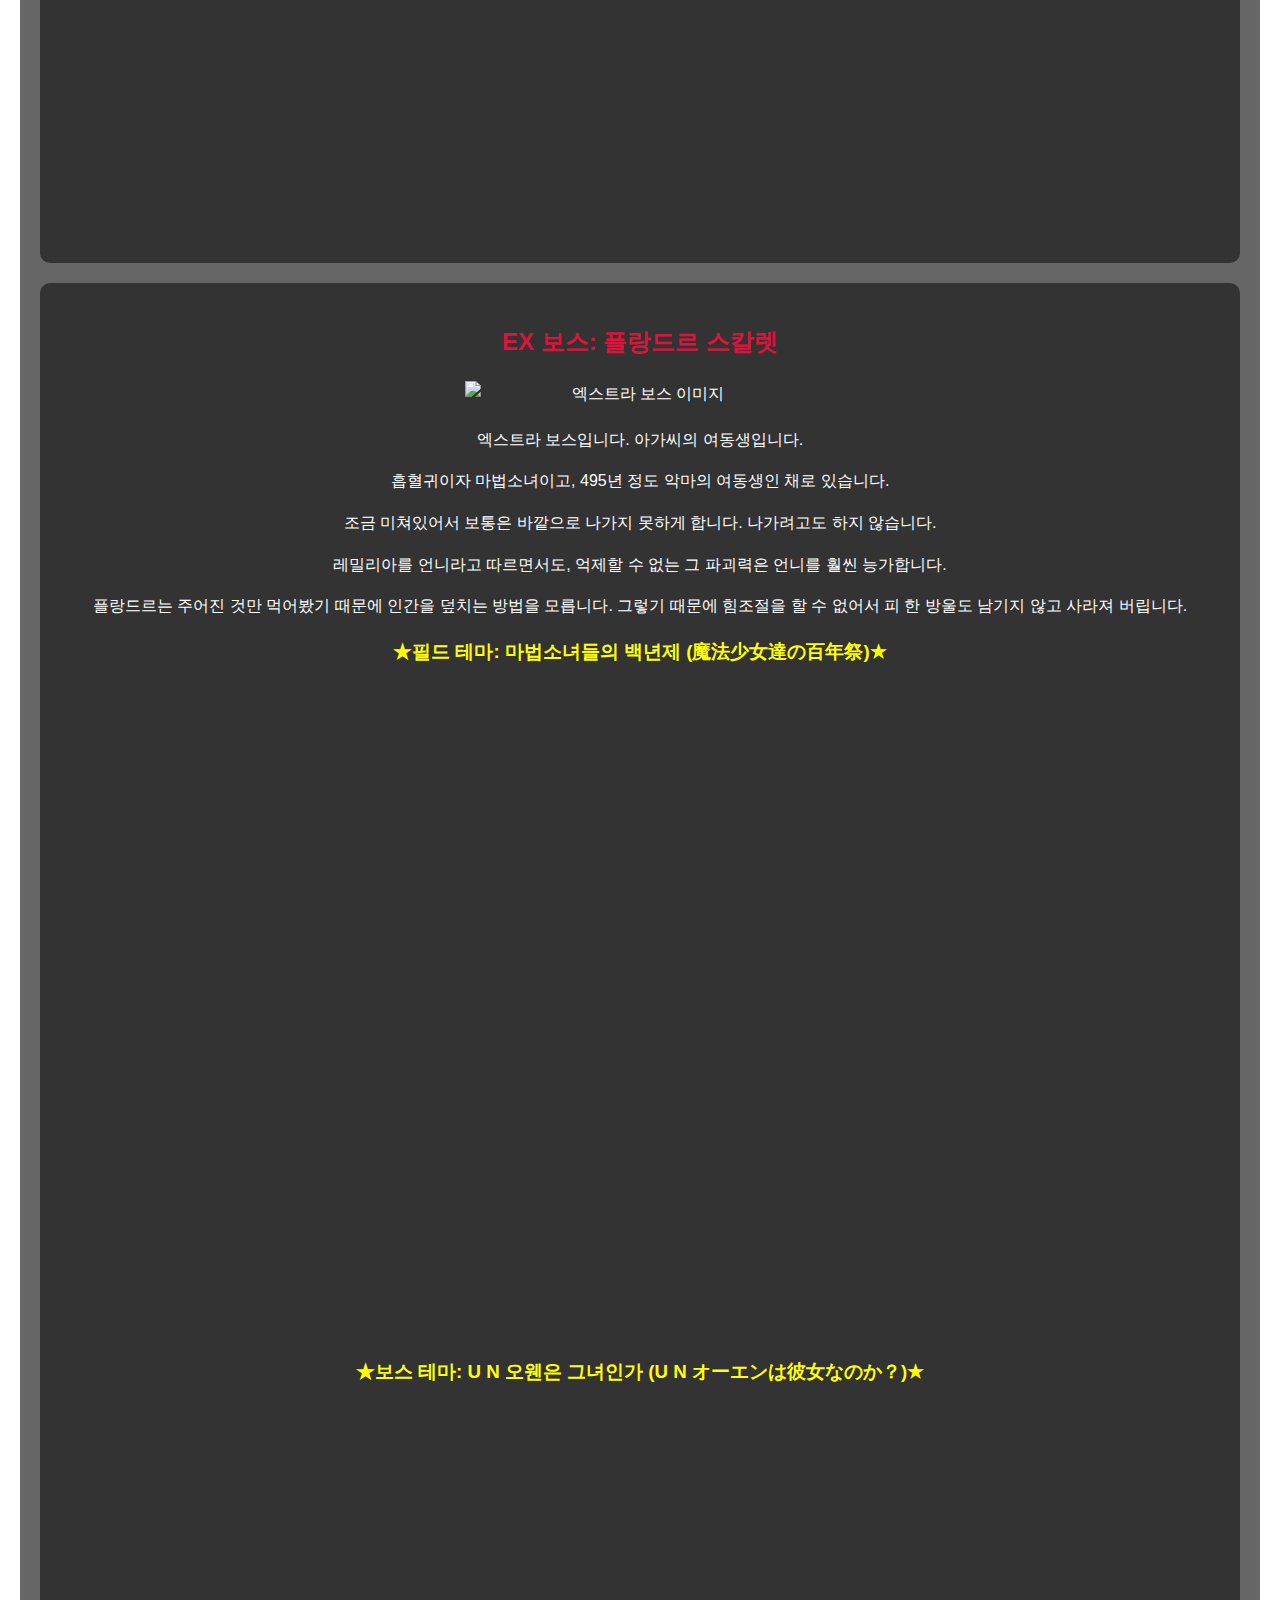
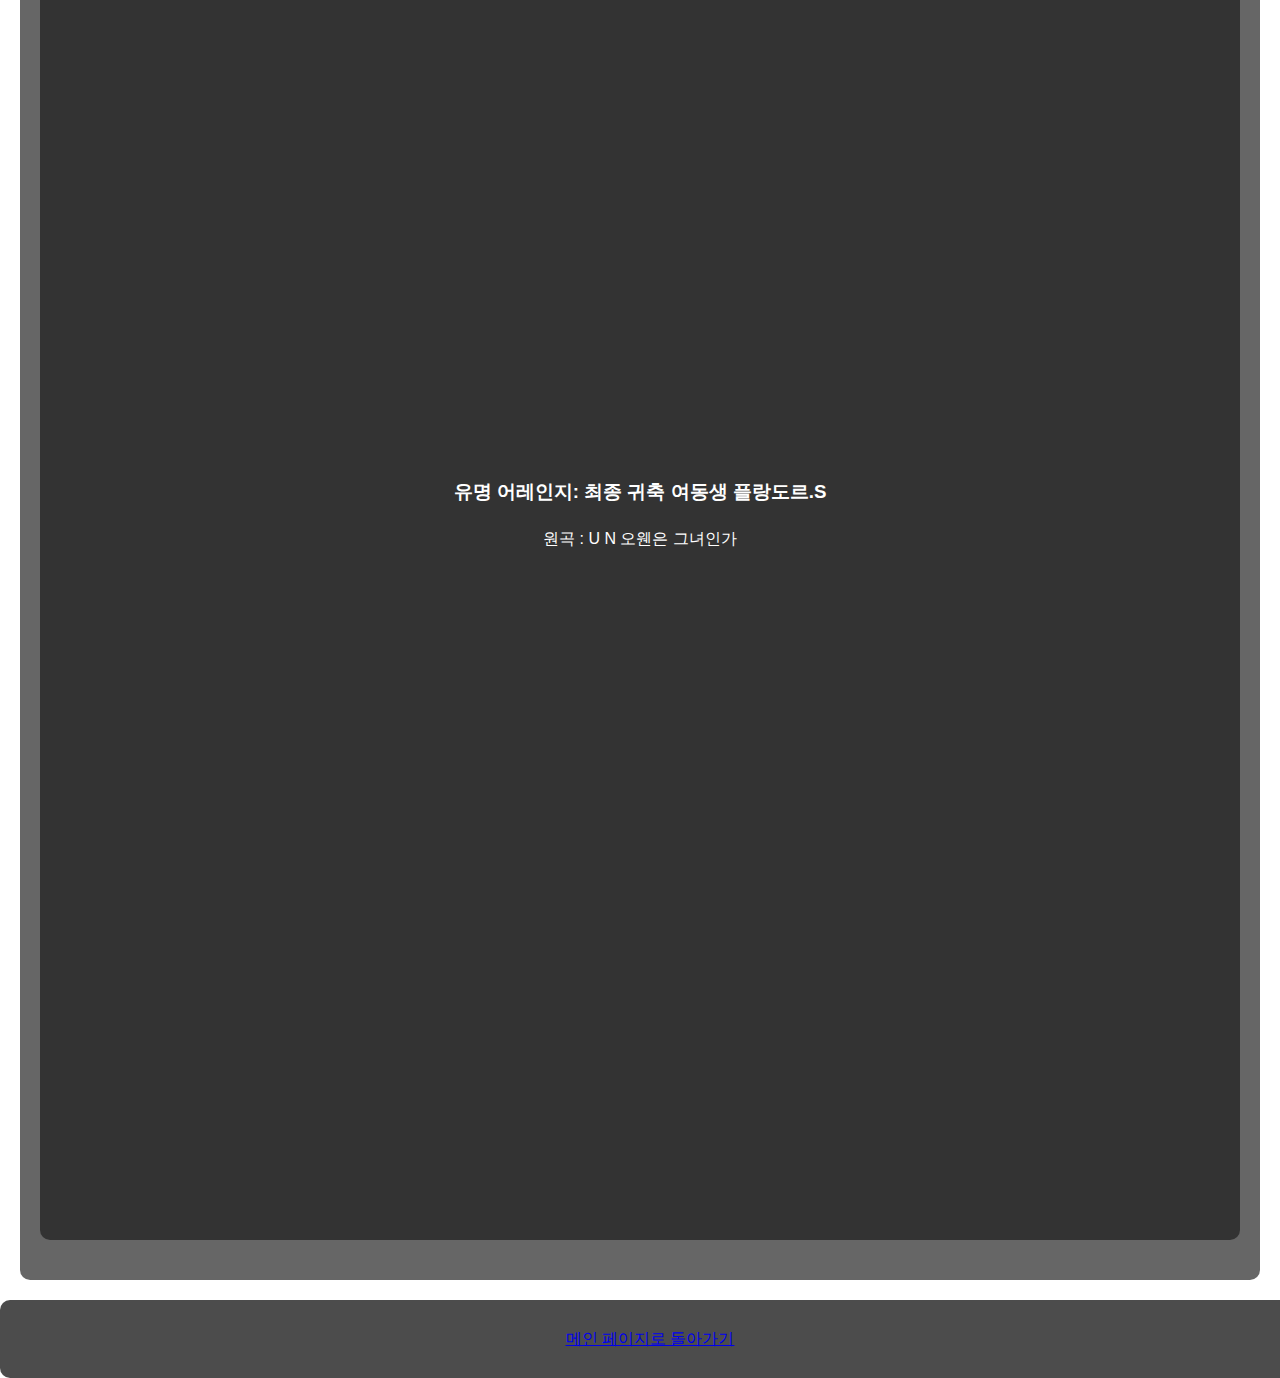
==== commit d28b3f85: "요요몽 추가" ====
--- a/koumakyou.html
+++ b/koumakyou.html
@@ -10,7 +10,7 @@
 
 <body>
     <header>
-        <h1>동방 홍마향</h1>
+        <h1 style="color: #DC143C;">동방 홍마향</h1>
         <h2>스토리</h2>
 
         <p>환상향은 수선스러운 나날을 보내고 있었다.</p>
@@ -126,7 +126,7 @@
         </section>
 
         <section class="stage">
-            <h2>Stage 5: 이자요이 사쿠야</h2>
+            <h2 style="color: #395f72;">Stage 5: 이자요이 사쿠야</h2>
             <img src="https://i.namu.wiki/i/_1BpkR-25lDLgg7Qb6CmedoYcyMqSZs9_k0FsTeQ1hEDAnx5WEg8SZo-WegQrK3_qS60Wi-dFRPZ7CxM10ADDO55pwmySk3QaGpKDM5VOe_xpNThXLoaEVGH6yTWDddLyg-6IAXfIfkK29TsKowoNQ.webp"
                 alt="Stage 5 보스 이미지" class="boss-image small">
             <p>5면보스입니다. 10~20년정도 인간으로써 살고 있습니다.</p>
@@ -154,7 +154,7 @@
         </section>
 
         <section class="stage">
-            <h2>Stage 6: 레밀리아 스칼렛</h2>
+            <h2 style="color: #DC143C;">Stage 6: 레밀리아 스칼렛</h2>
             <img src="https://i.namu.wiki/i/iZ7LWKVDFTphkhO7q_piwLO7asgclOOGpa1iBZsepFrBwcS__EDHSvmQ5Rdx20cda20HShXB9iOhLofO7UYikPTCa0-D31lCC7PAYdEa5swMJxlR90BddUaJmaWQKmoX7le2hIVFyQPVXMk234USJw.webp"
                 alt="Stage 6 보스 이미지" class="boss-image small">
             <p>최종보스입니다. 500년 정도 아가씨로 살아오고 있습니다. 뱀파이어 맞습니다. </p>
@@ -176,7 +176,7 @@
         </section>
 
         <section class="stage">
-            <h2>EX 보스: 플랑드르 스칼렛</h2>
+            <h2 style="color: #DC143C;">EX 보스: 플랑드르 스칼렛</h2>
             <img src="https://i.namu.wiki/i/jTsjRBG8fLkhok8hpu2GQXsWpx6MpT902PT6CMxzL1uYK0rj9Wc_VHauf8wSG-bnsjG7ro2N6ej8UBz6Cpp6hHo_k_kWPYnHoU-ob4qdgoNz8G65zaDvwY2zrtv3YAE9MCLDASWFWHrWFxeK87Vb7Q.webp"
                 alt="엑스트라 보스 이미지" class="boss-image small">
             <p>엑스트라 보스입니다. 아가씨의 여동생입니다. </p>
--- a/css/styles.css
+++ b/css/styles.css
@@ -5,12 +5,18 @@
     padding: 0;
     background-image: url('https://pbs.twimg.com/media/GKoT1c5agAA4NjA?format=jpg&name=4096x4096');
     background-size: cover;
+    /* 배경 이미지가 화면 전체를 덮도록 조정 */
     background-position: center;
+    /* 배경 이미지의 중심을 화면 중심에 맞춤 */
     background-attachment: fixed;
+    /* 배경 이미지가 화면 스크롤에 고정되도록 설정 */
+    background-repeat: no-repeat;
+    /* 배경 이미지가 반복되지 않도록 설정 */
     color: #fff;
     text-align: center;
     /* 본문 내용 전체를 중앙 정렬 */
 }
+
 
 header {
     background: rgba(0, 0, 0, 0.7);
@@ -76,6 +82,10 @@
     /* 배경 색상 */
 }
 
+.superbig {
+    max-width: 150px;
+}
+
 .big {
     max-width: 200px;
     /* 첫 번째 보스 이미지 크기 */
@@ -136,12 +146,17 @@
 
 
 /* iframe을 감싸는 div 설정 */
+/* 기본적인 responsive-video 설정 */
 .responsive-video {
     position: relative;
     padding-top: 56.25%;
     /* 16:9 비율 (9 / 16 = 0.5625) */
     height: 0;
     overflow: hidden;
+    max-width: 100%;
+    /* 부모 요소의 너비를 넘지 않도록 설정 */
+    margin: 0 auto;
+    /* 가운데 정렬 */
 }
 
 .responsive-video iframe {
@@ -152,7 +167,14 @@
     height: 100%;
 }
 
-/* 미디어 쿼리 추가 */
+/* 데스크탑 화면을 위한 미디어 쿼리 */
+@media screen and (min-width: 1024px) {
+    .responsive-video {
+        max-width: 50%;
+        /* 화면 너비의 80%로 제한 */
+    }
+}
+
 /* 768px 이하의 화면 크기(태블릿 및 모바일)에서 적용 */
 @media screen and (max-width: 768px) {
     body {
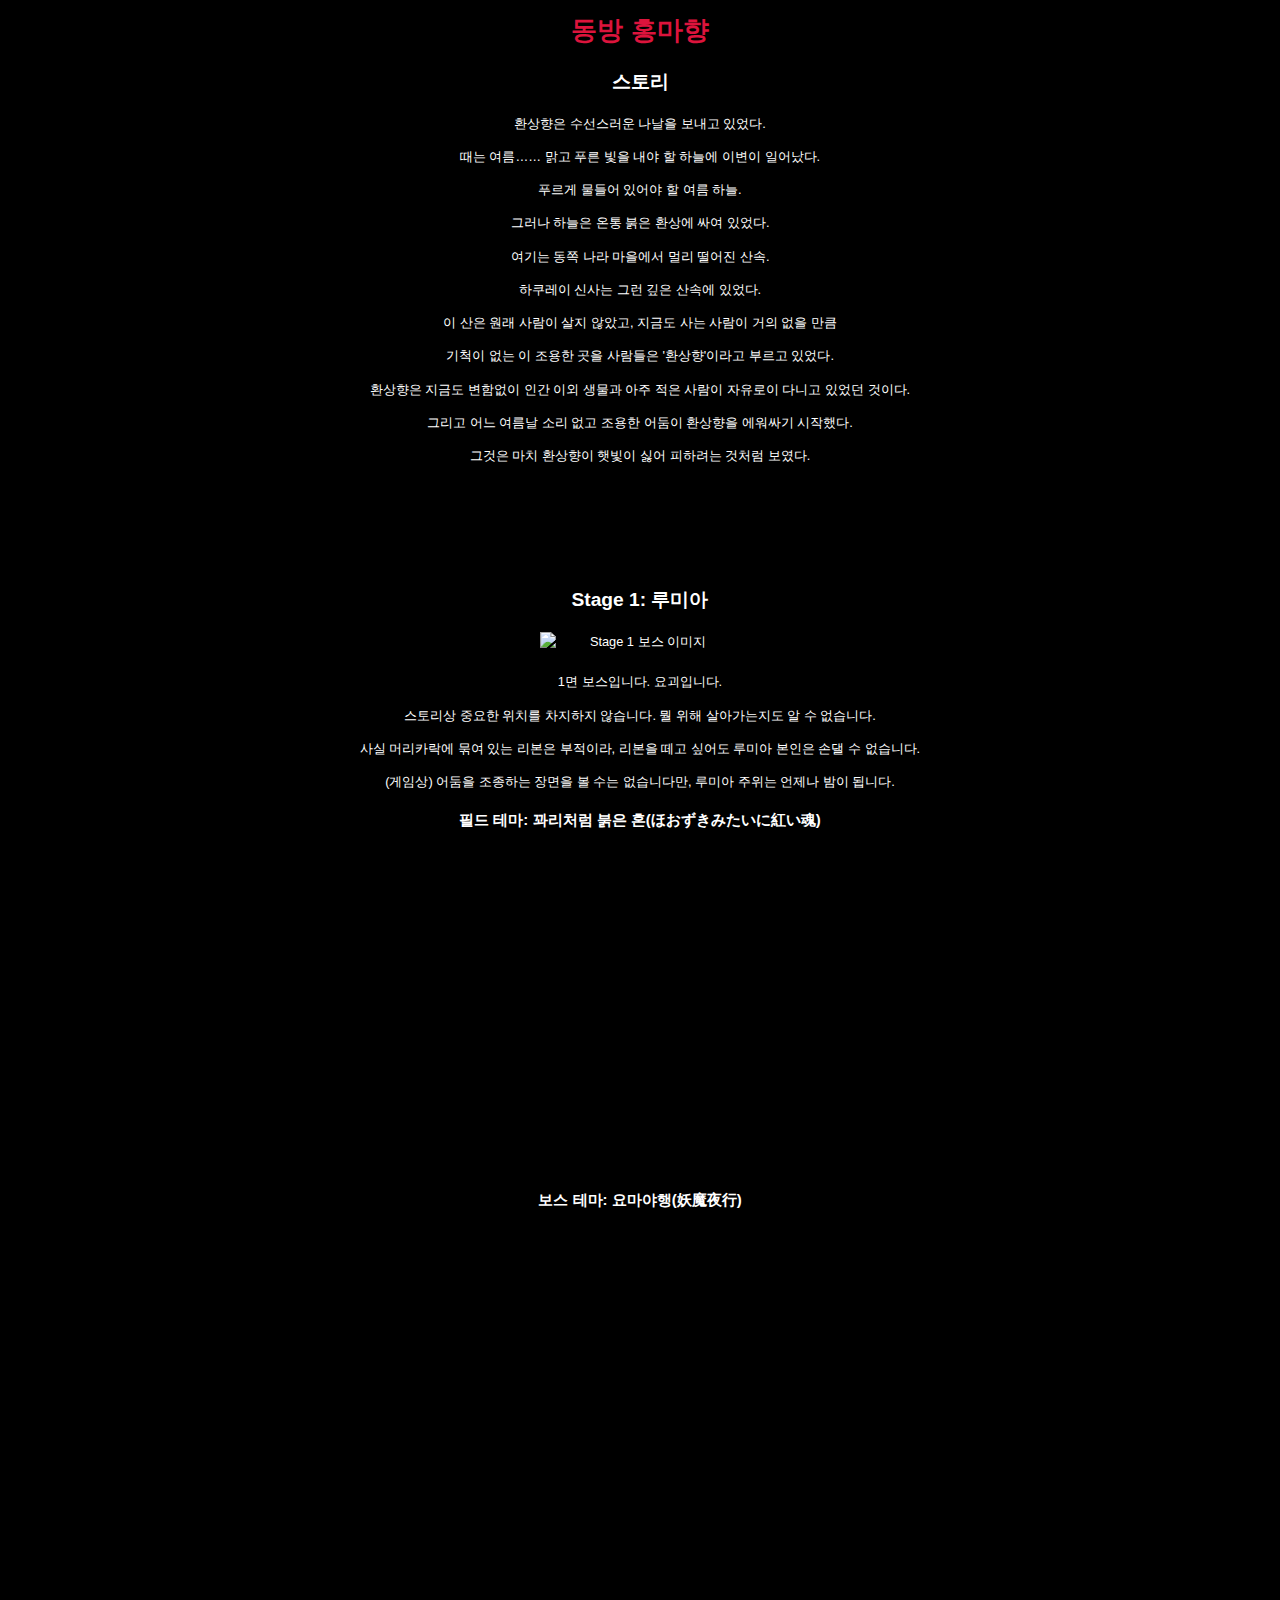
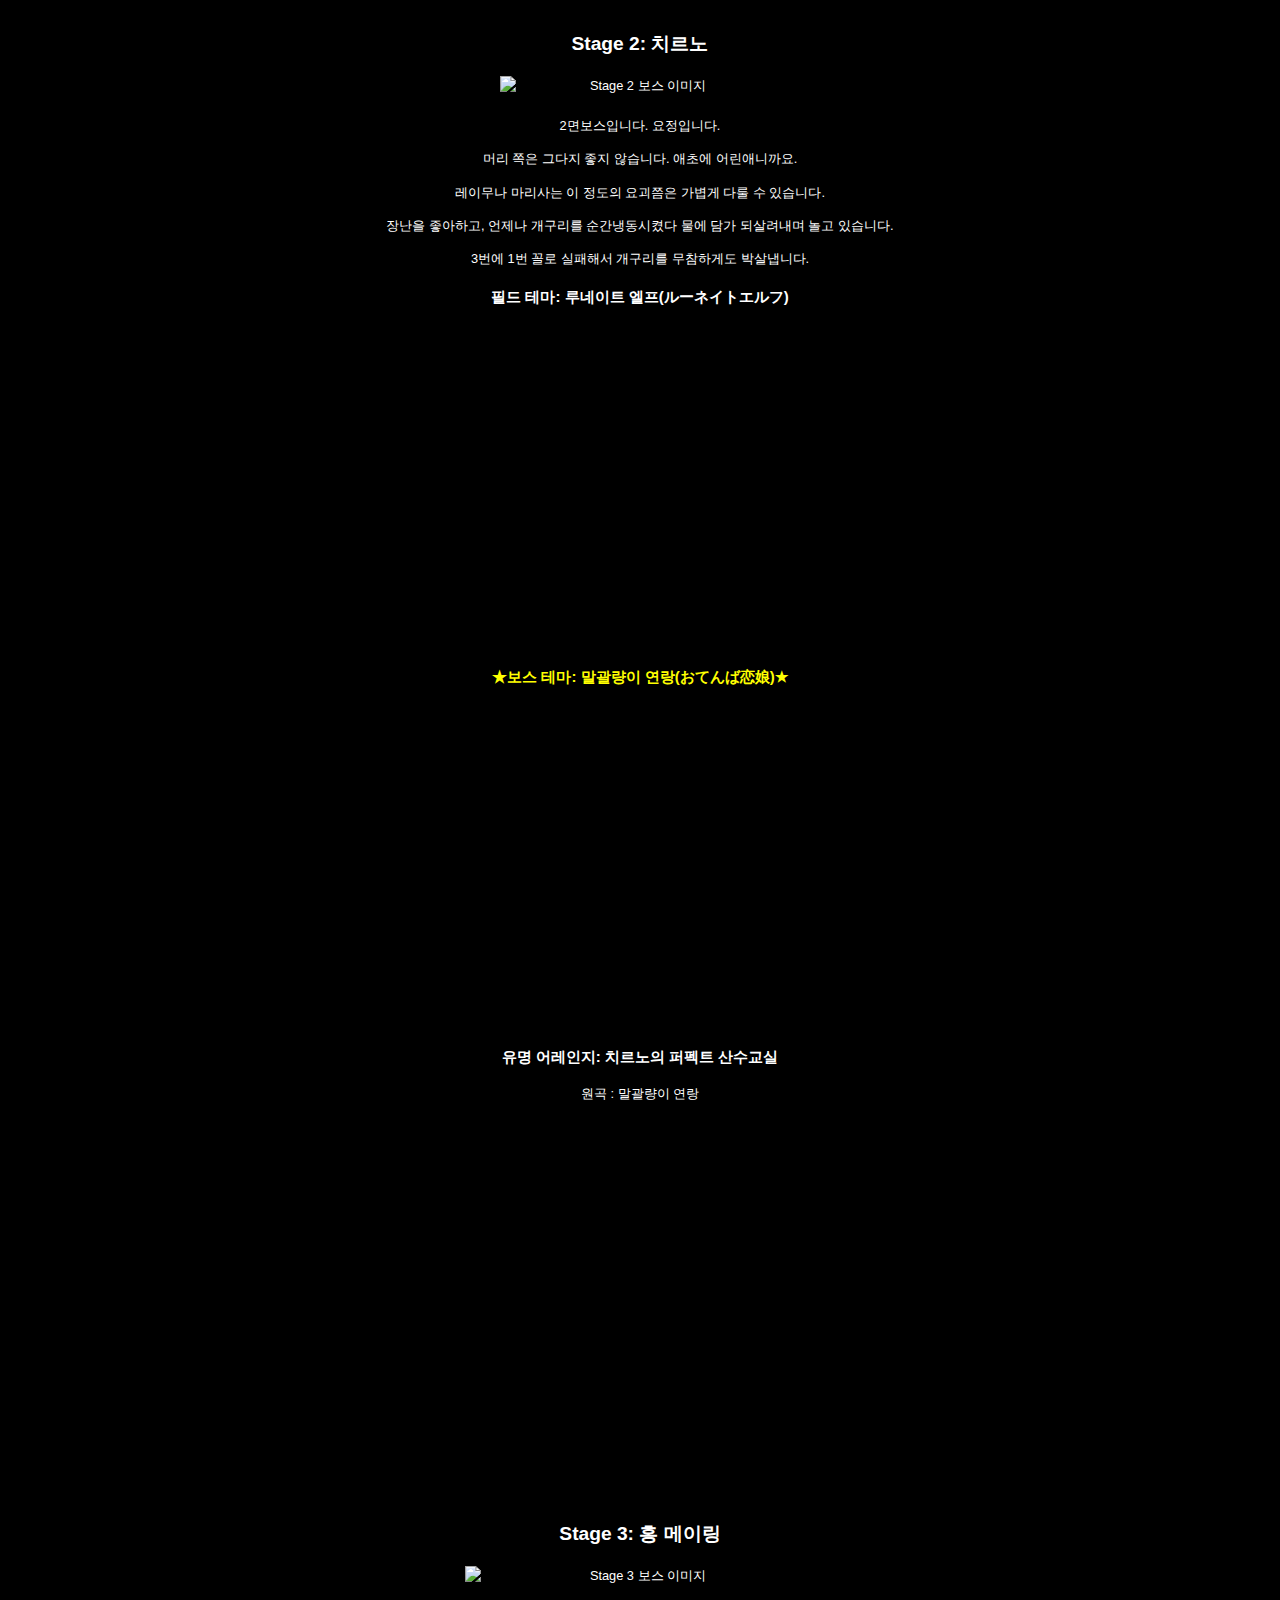
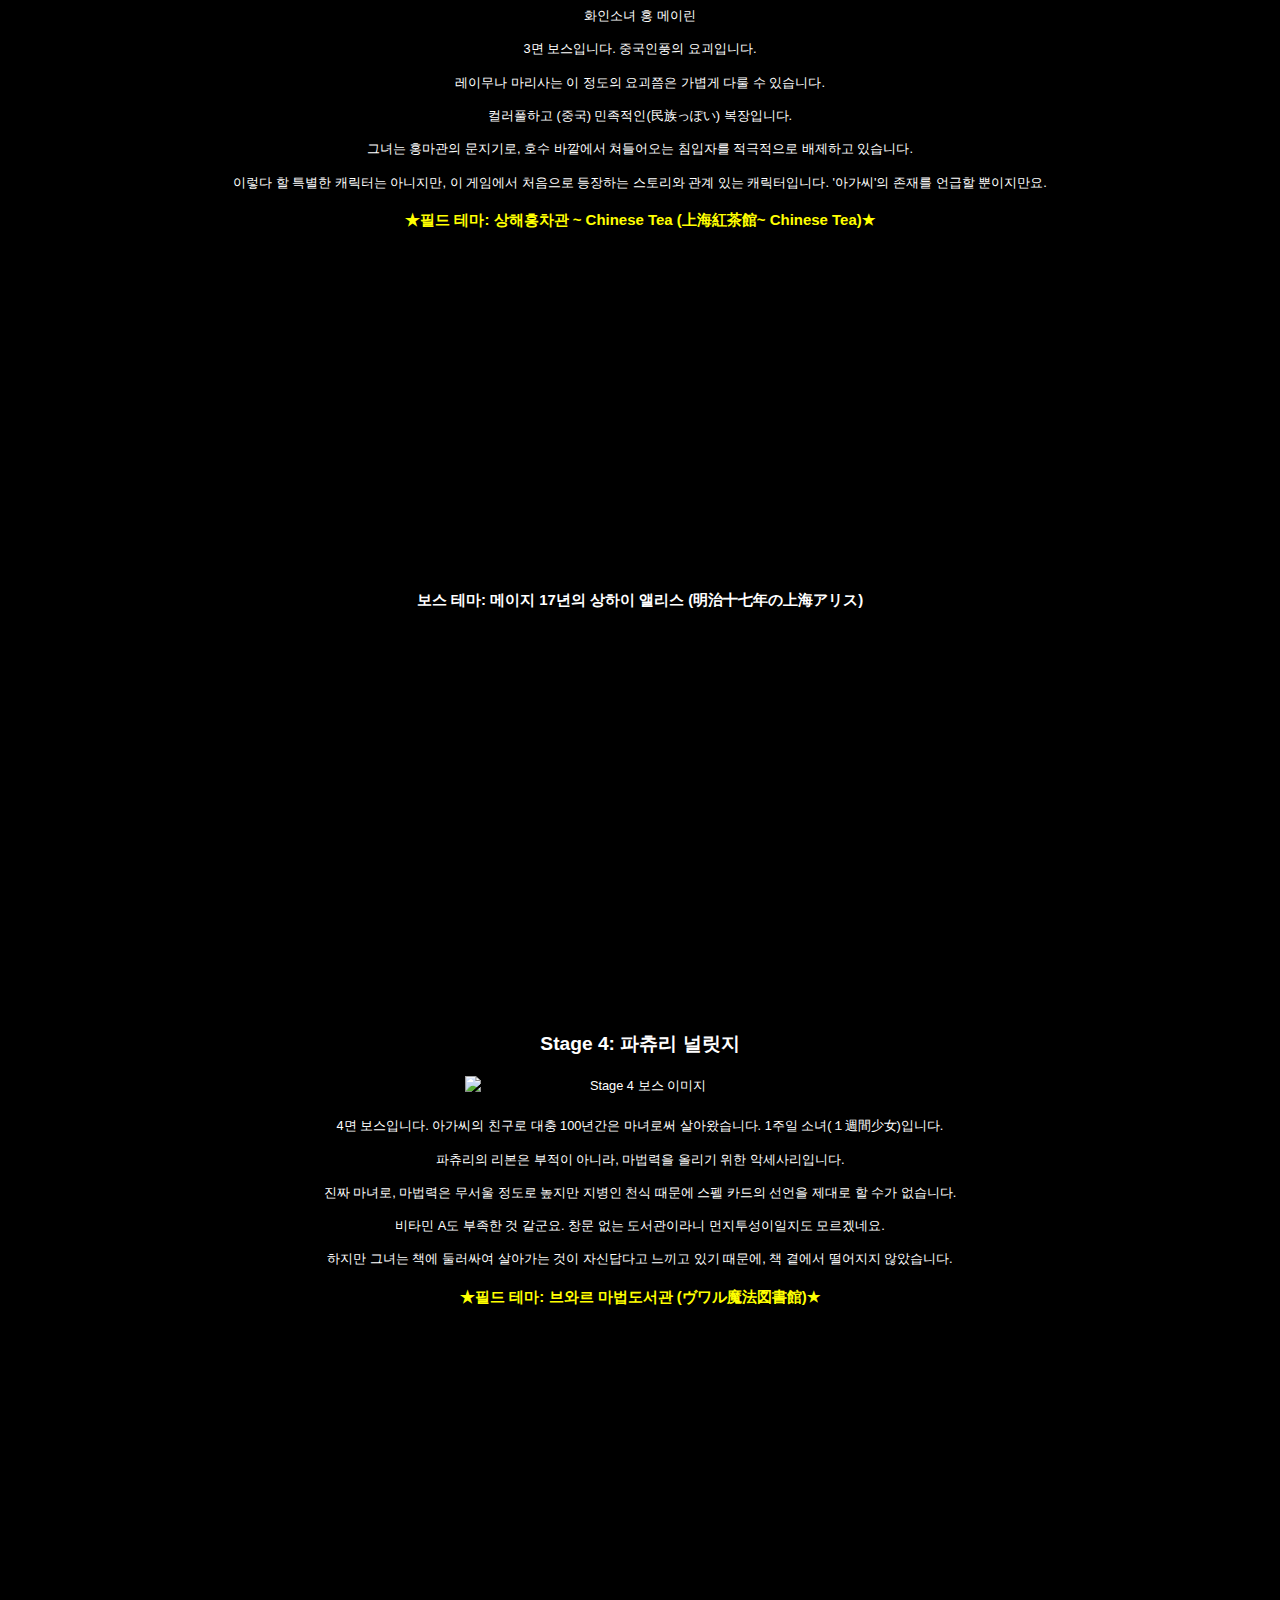
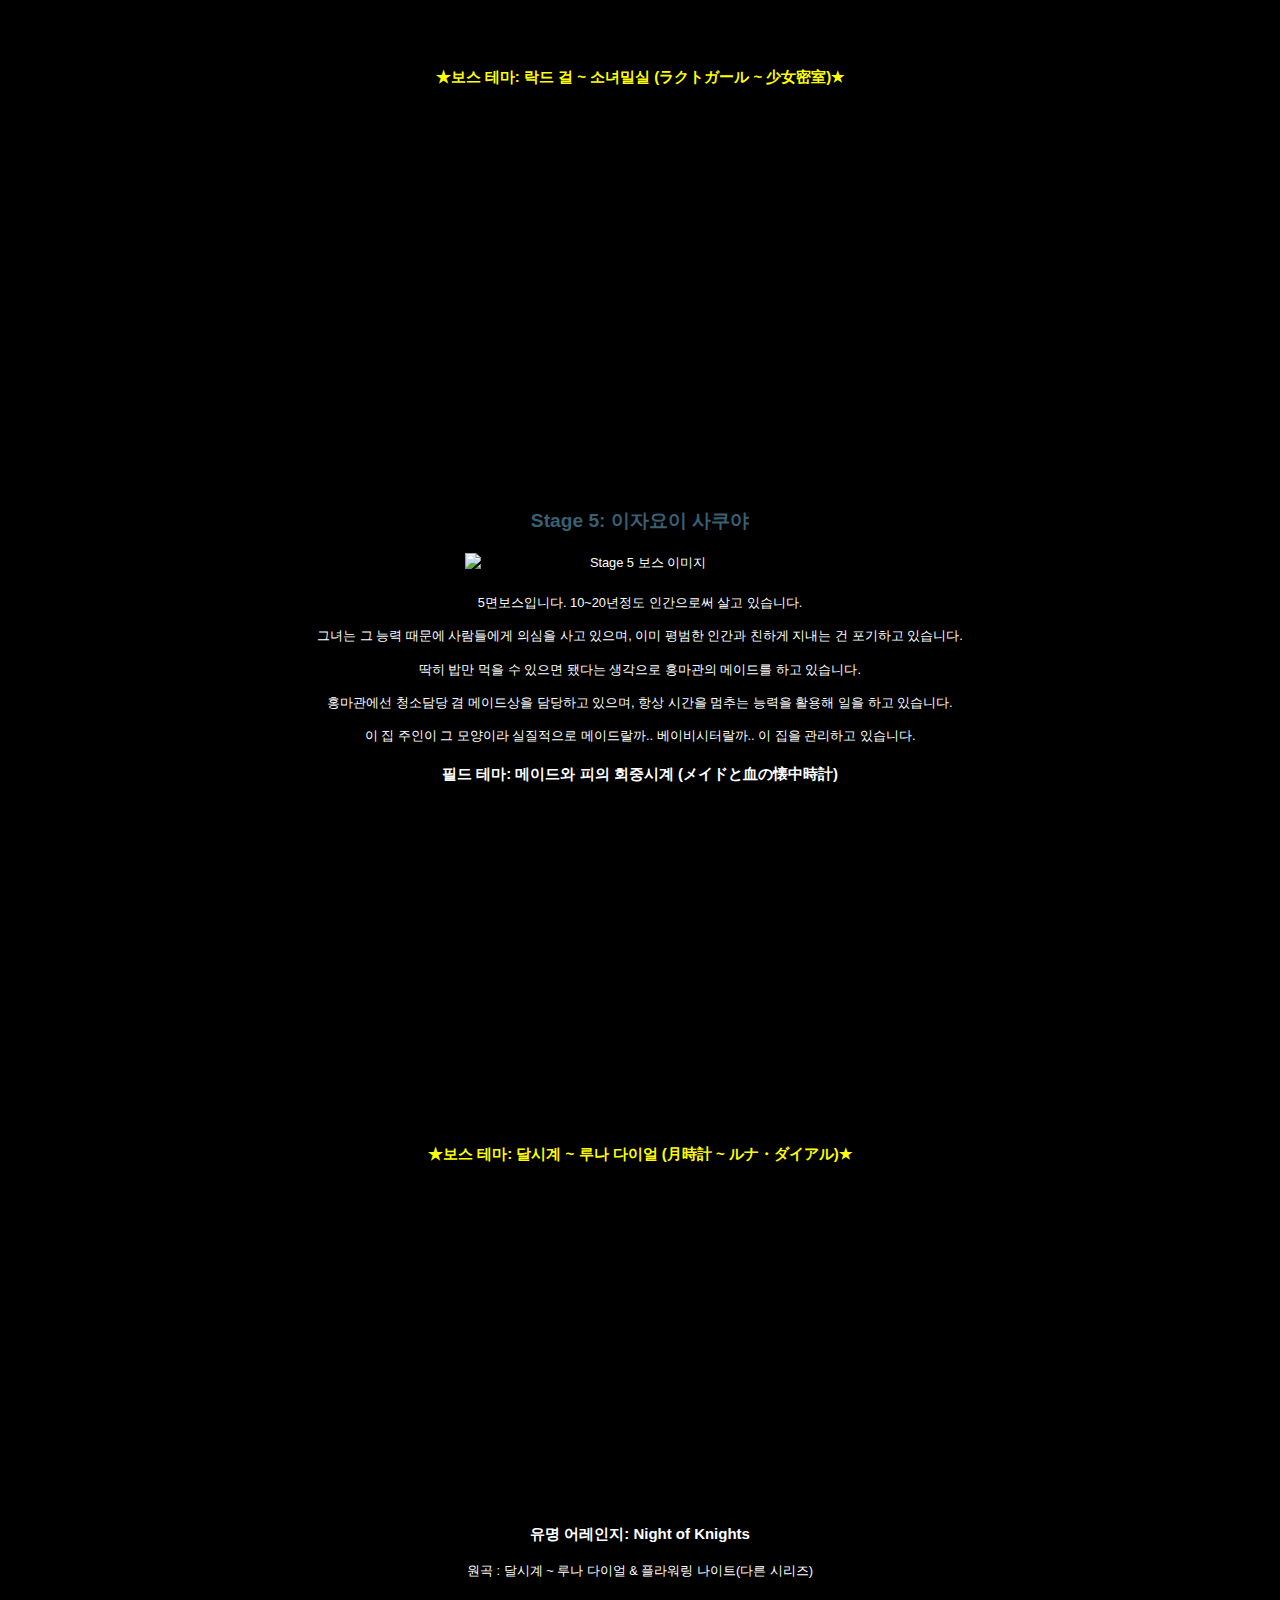
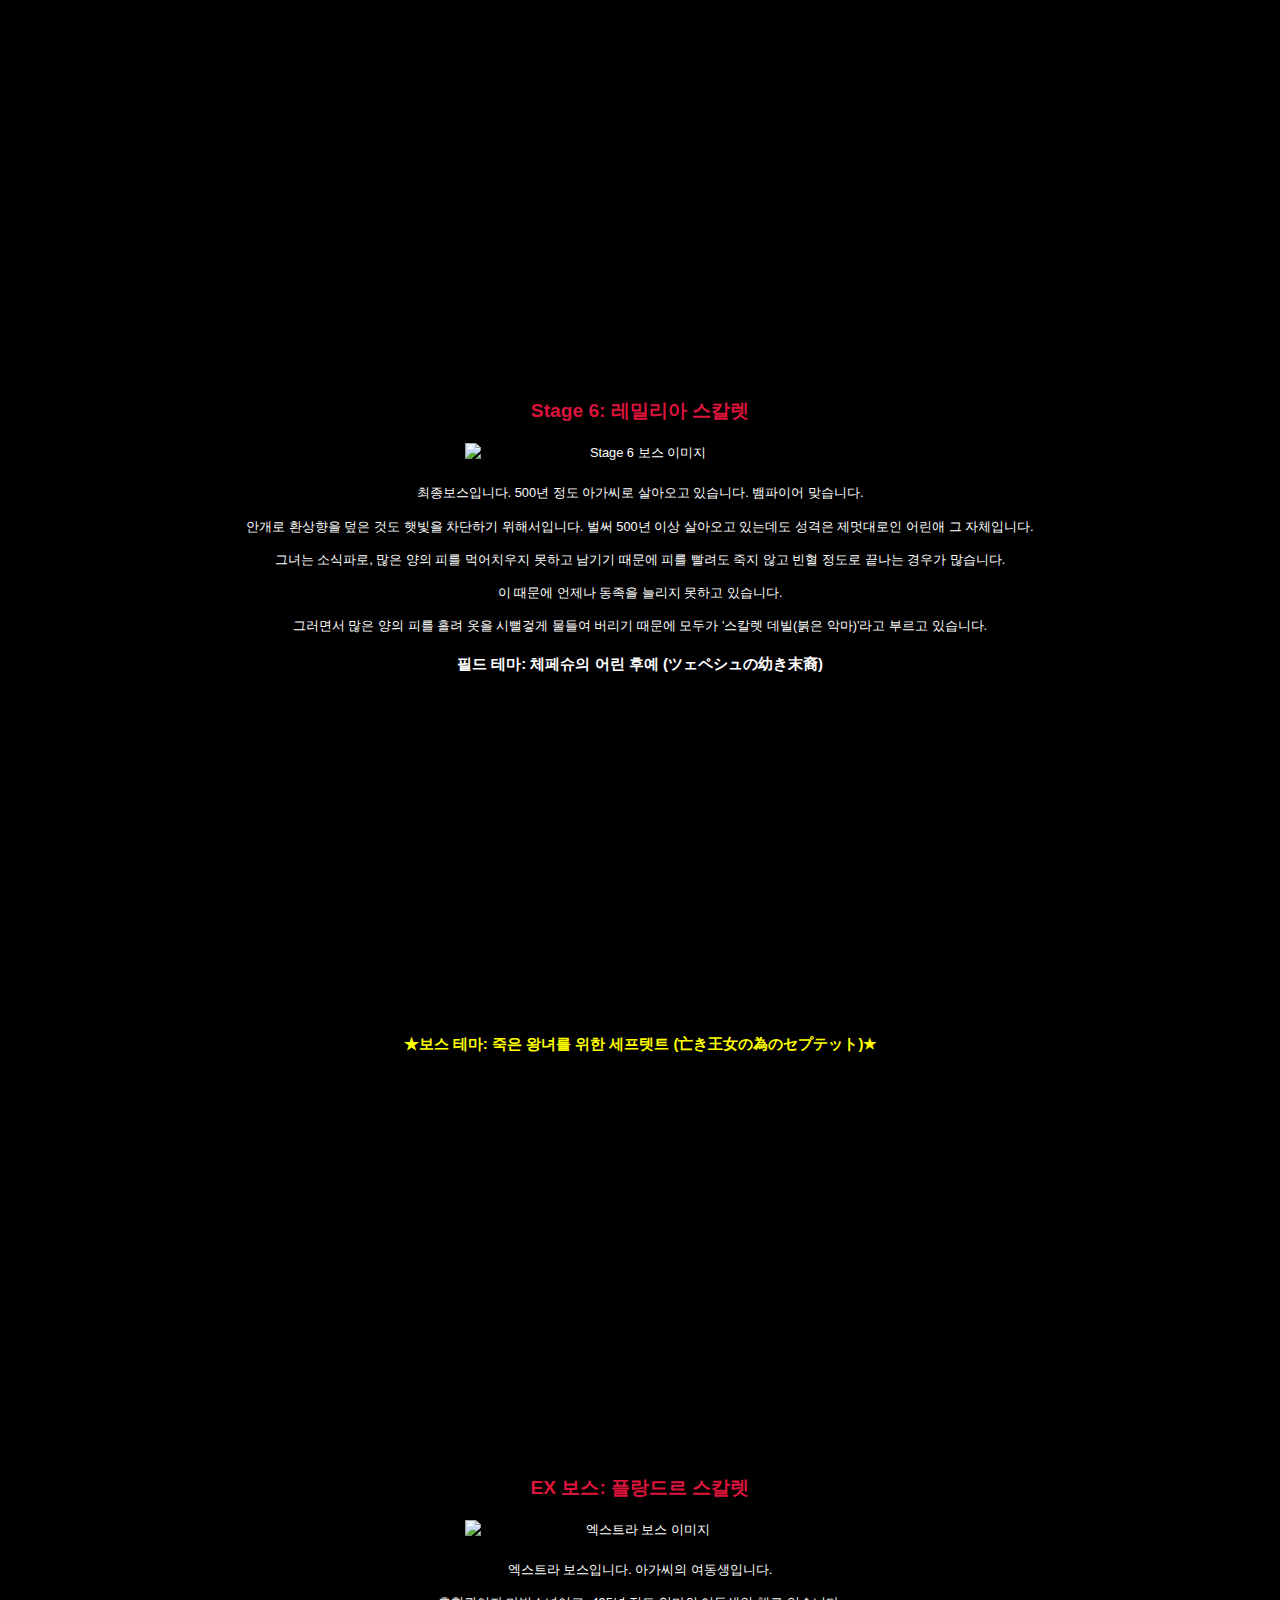
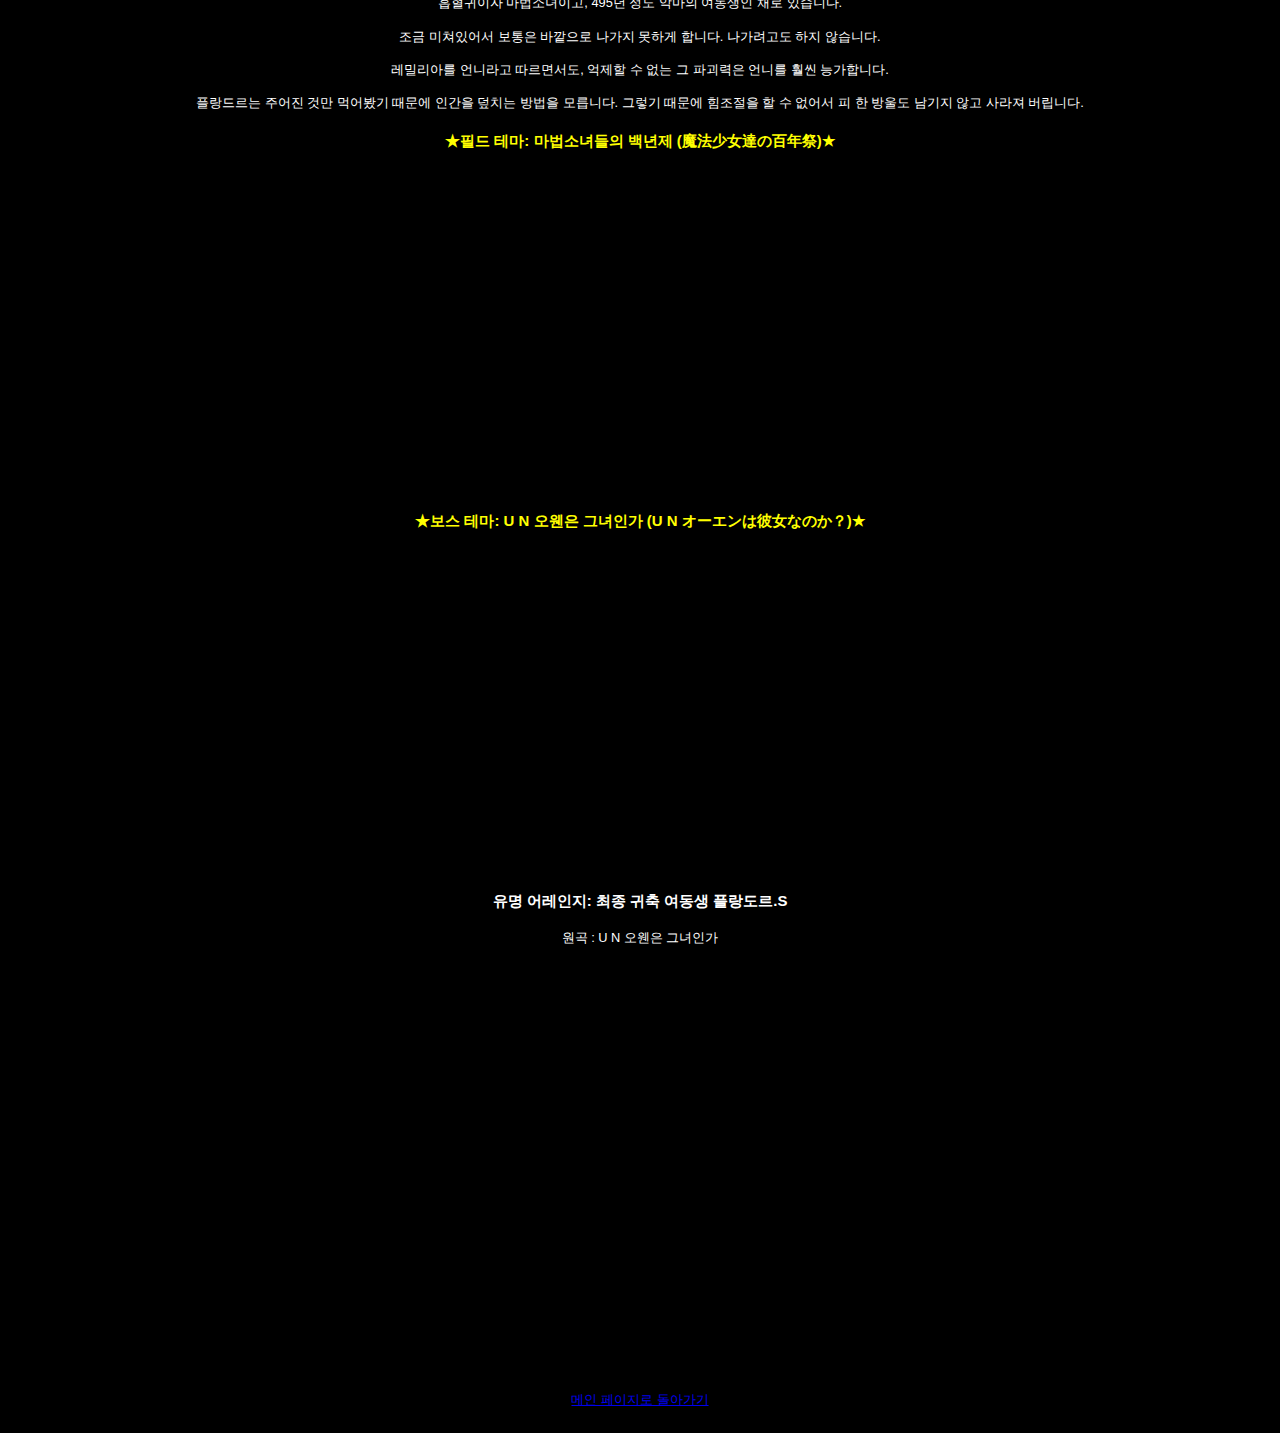
==== commit 26b19b99: "이미지 수정" ====
--- a/koumakyou.html
+++ b/koumakyou.html
@@ -34,7 +34,7 @@
     <main>
         <section class="stage">
             <h2>Stage 1: 루미아</h2>
-            <img src="https://i.namu.wiki/i/iyrO9ly16Rt7S40Al_YtOZpcJdPgnrt2a3PyuW18oEs7rmo2998nv98sXax2JFC3wwIoSrJ6VqzP-00jygW69Q.webp"
+            <img src="https://i.namu.wiki/i/Q1glcRPQEYOlyMK_LjJvzsVVTU28djFAiWPOBJ_6Zac6AItHnqWBX5hKAgHDZjjydZga--vqzeUkZd0VuCT7TdCLeT30tS10w2dT7wTj5_R3FQxqyA8zim152Ikq_ifR05-8SDvMJz7oAPBY1WOagw.webp"
                 alt="Stage 1 보스 이미지" class="boss-image big">
             <p>1면 보스입니다. 요괴입니다.</p>
             <p>스토리상 중요한 위치를 차지하지 않습니다. 뭘 위해 살아가는지도 알 수 없습니다.</p>
--- a/css/styles.css
+++ b/css/styles.css
@@ -3,45 +3,40 @@
     line-height: 1.6;
     margin: 0;
     padding: 0;
-    background-image: url('https://pbs.twimg.com/media/GKoT1c5agAA4NjA?format=jpg&name=4096x4096');
-    background-size: cover;
-    /* 배경 이미지가 화면 전체를 덮도록 조정 */
-    background-position: center;
-    /* 배경 이미지의 중심을 화면 중심에 맞춤 */
-    background-attachment: fixed;
-    /* 배경 이미지가 화면 스크롤에 고정되도록 설정 */
-    background-repeat: no-repeat;
-    /* 배경 이미지가 반복되지 않도록 설정 */
+    background: url('https://pbs.twimg.com/media/GKoT1c5agAA4NjA?format=jpg&name=4096x4096') center/cover fixed no-repeat;
+    background-color: black;
     color: #fff;
     text-align: center;
-    /* 본문 내용 전체를 중앙 정렬 */
+    font-size: 1vw;
 }
 
-
-header {
+header, footer {
     background: rgba(0, 0, 0, 0.7);
     color: #fff;
     padding: 10px 0;
     text-align: center;
+    border-radius: 10px;
 }
 
 header h1 {
     margin: 0;
 }
 
-
-
 main {
     padding: 20px;
     background: rgba(0, 0, 0, 0.6);
     margin: 20px;
     border-radius: 10px;
-    text-align: center;
-    /* 메인 콘텐츠를 중앙 정렬 */
 }
 
 .series-link {
     text-align: center;
+}
+
+.series-link div {
+    display: flex; /* 플렉스박스를 사용하여 정렬 */
+    justify-content: center; /* 가운데 정렬 */
+    flex-wrap: wrap; /* 줄 바꿈 */
 }
 
 .series-link div a {
@@ -52,6 +47,7 @@
     color: white;
     text-decoration: none;
     border-radius: 5px;
+    transition: background 0.3s;
 }
 
 .series-link div a:hover {
@@ -65,98 +61,51 @@
 
 .boss-image {
     display: block;
-    margin: 0 auto 20px auto;
-    /* 중앙 정렬 및 아래 여백 추가 */
+    margin: 0 auto 20px;
     height: auto;
-    /* 비율에 맞춰 높이 자동 조절 */
 }
 
 .stage {
     margin: 20px 0;
-    /* 위와 아래에 20px의 여백 추가 */
     padding: 20px;
-    /* 내부 여백 추가 */
     border-radius: 10px;
-    /* 모서리 둥글게 */
     background: rgba(0, 0, 0, 0.5);
-    /* 배경 색상 */
 }
 
-.superbig {
-    max-width: 150px;
-}
-
-.big {
-    max-width: 200px;
-    /* 첫 번째 보스 이미지 크기 */
-}
-
-.medium {
-    max-width: 280px;
-    /* 두 번째 보스 이미지 크기 */
-}
-
-.small {
-    max-width: 350px;
-    /* 세 번째 보스 이미지 크기 */
-}
-
-footer {
-    text-align: center;
-    padding: 10px;
-    background: rgba(0, 0, 0, 0.7);
-    color: white;
-    position: relative;
-    bottom: 0;
-    width: 100%;
-    margin-top: 20px;
-    border-radius: 10px;
-}
+.superbig { max-width: 150px; }
+.big { max-width: 200px; }
+.medium { max-width: 280px; }
+.small { max-width: 350px; }
 
 iframe {
     margin: 20px 0;
-    /* iframe 위와 아래에 여백 추가 */
+    max-width: 100%;
+    height: auto;
+    display: block;
 }
 
-/* 노래 제목 스타일 정의 */
-.recommand {
-    color: yellow;
-    /* 노란색 */
+.recommand, .s_recommand {
     font-weight: bold;
-    /* 굵게 */
 }
+
+.recommand { color: yellow; }
+.s_recommand { color: #FF3F9F; }
 
 img {
     width: 100%;
     max-width: 100%;
     height: auto;
     display: block;
-    margin-left: auto;
-    margin-right: auto;
+    margin: 0 auto;
 }
 
-/* 기본 스타일 정의 */
-iframe {
-    max-width: 100%;
-    height: auto;
-    display: block;
-    margin-left: auto;
-    margin-right: auto;
-}
-
-
-/* iframe을 감싸는 div 설정 */
-/* 기본적인 responsive-video 설정 */
 .responsive-video {
     position: relative;
     padding-top: 56.25%;
-    /* 16:9 비율 (9 / 16 = 0.5625) */
-    height: 0;
+    width: 100%;
+    max-height: 500px;
     overflow: hidden;
-    max-width: 100%;
-    /* 부모 요소의 너비를 넘지 않도록 설정 */
     margin: 0 auto;
-    /* 가운데 정렬 */
 }
 
 .responsive-video iframe {
@@ -167,44 +116,39 @@
     height: 100%;
 }
 
-/* 데스크탑 화면을 위한 미디어 쿼리 */
 @media screen and (min-width: 1024px) {
     .responsive-video {
-        max-width: 50%;
-        /* 화면 너비의 80%로 제한 */
+        width: 50%;
+        max-width: 600px;
+        max-height: 210px;
+        padding-top: 28.125%;
     }
 }
 
-/* 768px 이하의 화면 크기(태블릿 및 모바일)에서 적용 */
 @media screen and (max-width: 768px) {
     body {
-        background-size: cover;
         padding: 10px;
+        font-size: 13px;
     }
 
-    header,
-    main,
-    footer {
+    header, main, footer {
         padding: 15px;
         margin: 0;
     }
 
-    .series-link div a {
-        display: block;
-        margin: 10px auto;
-        width: 100%;
+    .series-link div {
+        flex-direction: column; /* 모바일에서 세로 방향으로 정렬 */
     }
 
-    .series-image {
-        max-width: 100%;
-        height: auto;
+    .series-link div a {
+        width: 90%; /* 모바일에서 버튼을 전체 폭으로 */
+        margin: 10px auto;
     }
 }
 
-/* 480px 이하의 화면 크기(모바일)에서 적용 */
 @media screen and (max-width: 480px) {
     header h1 {
-        font-size: 1.5rem;
+        font-size: 18px;
     }
 
     .series-title {
@@ -214,4 +158,4 @@
     .series-link div a {
         padding: 10px;
     }
-}+}
